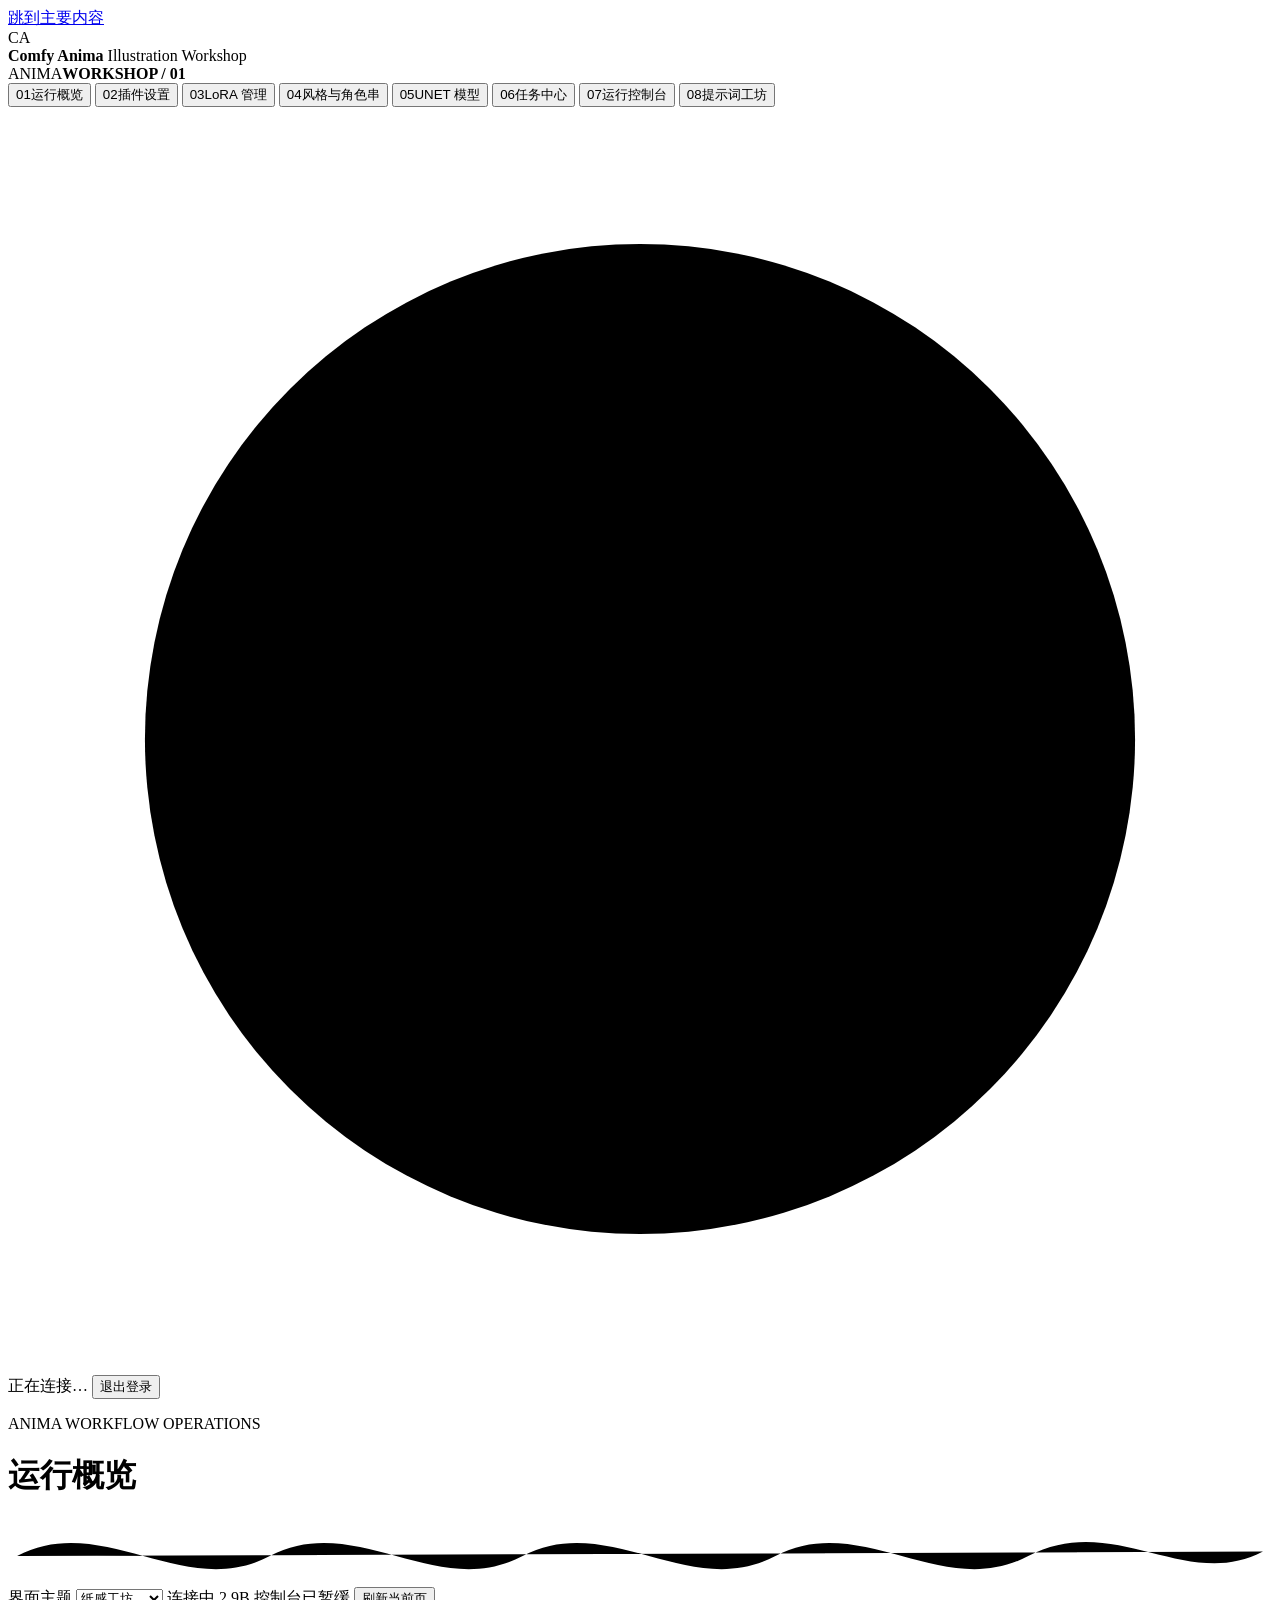
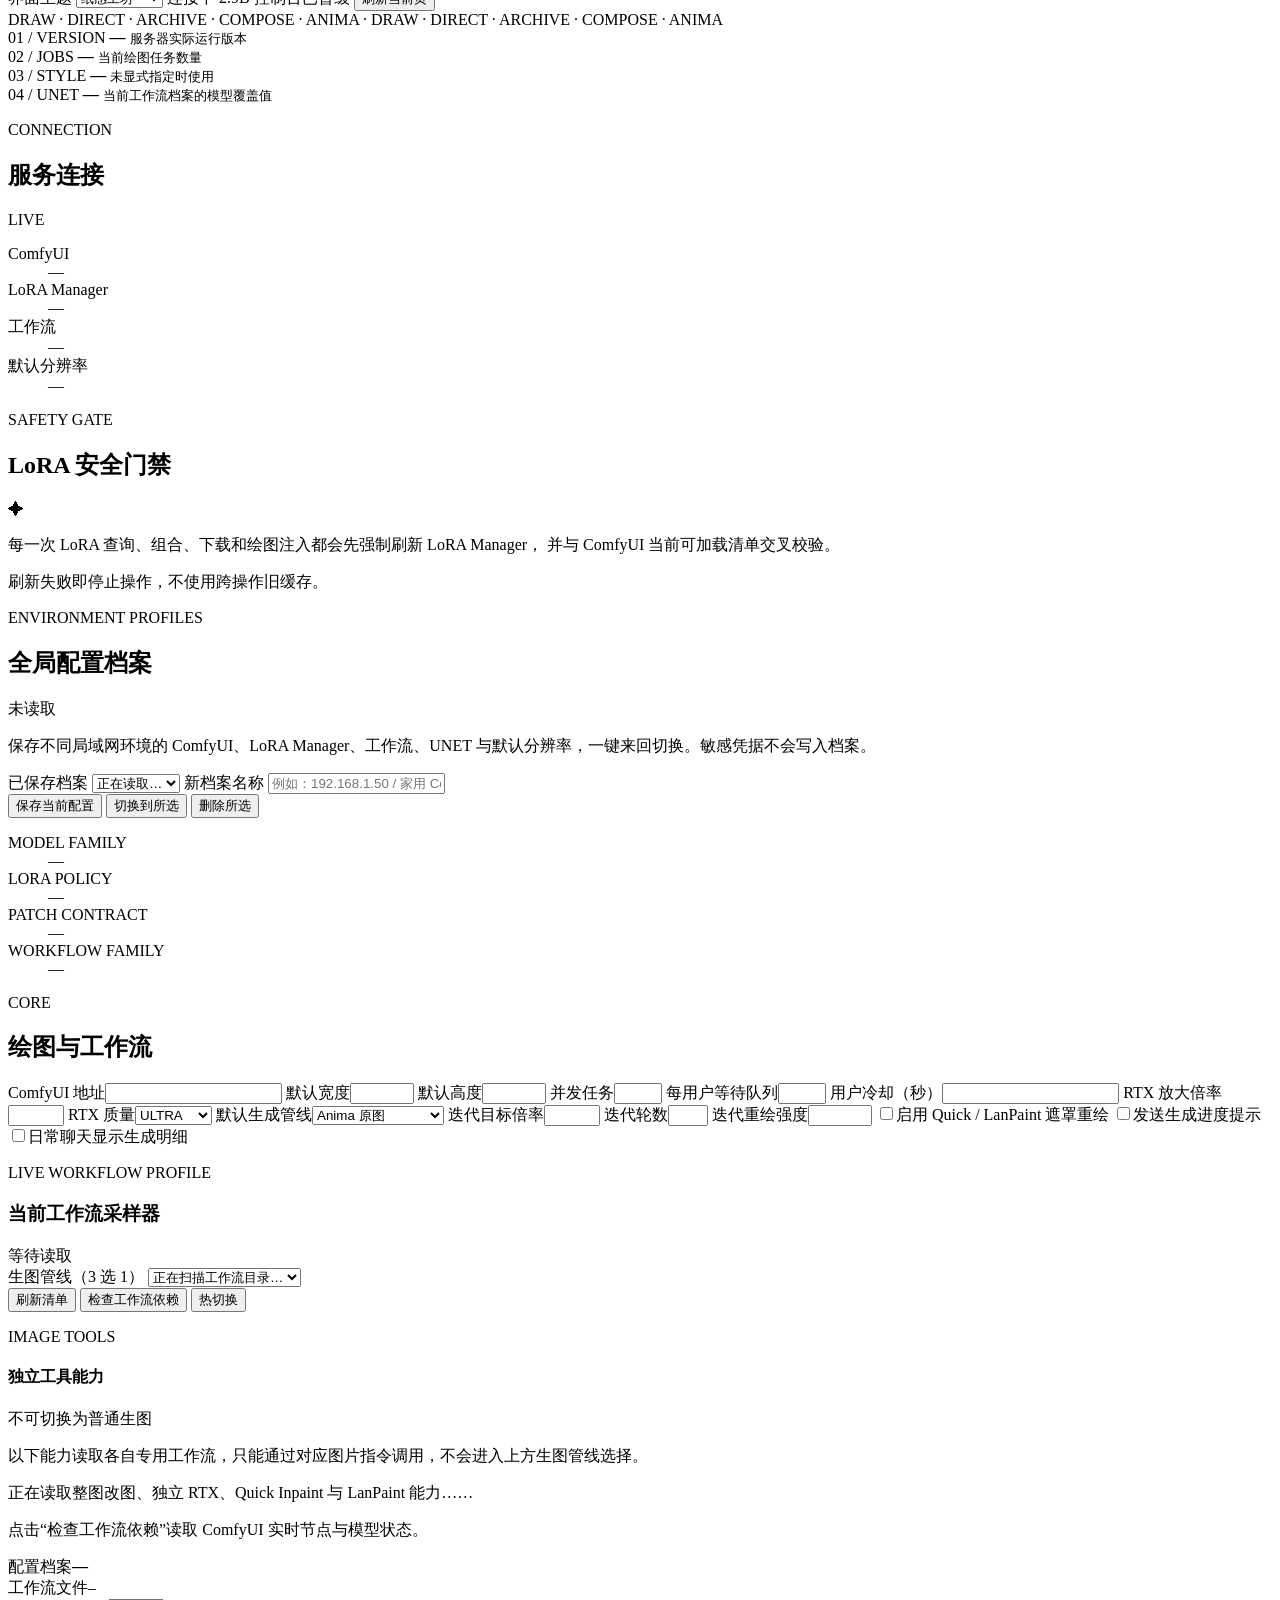
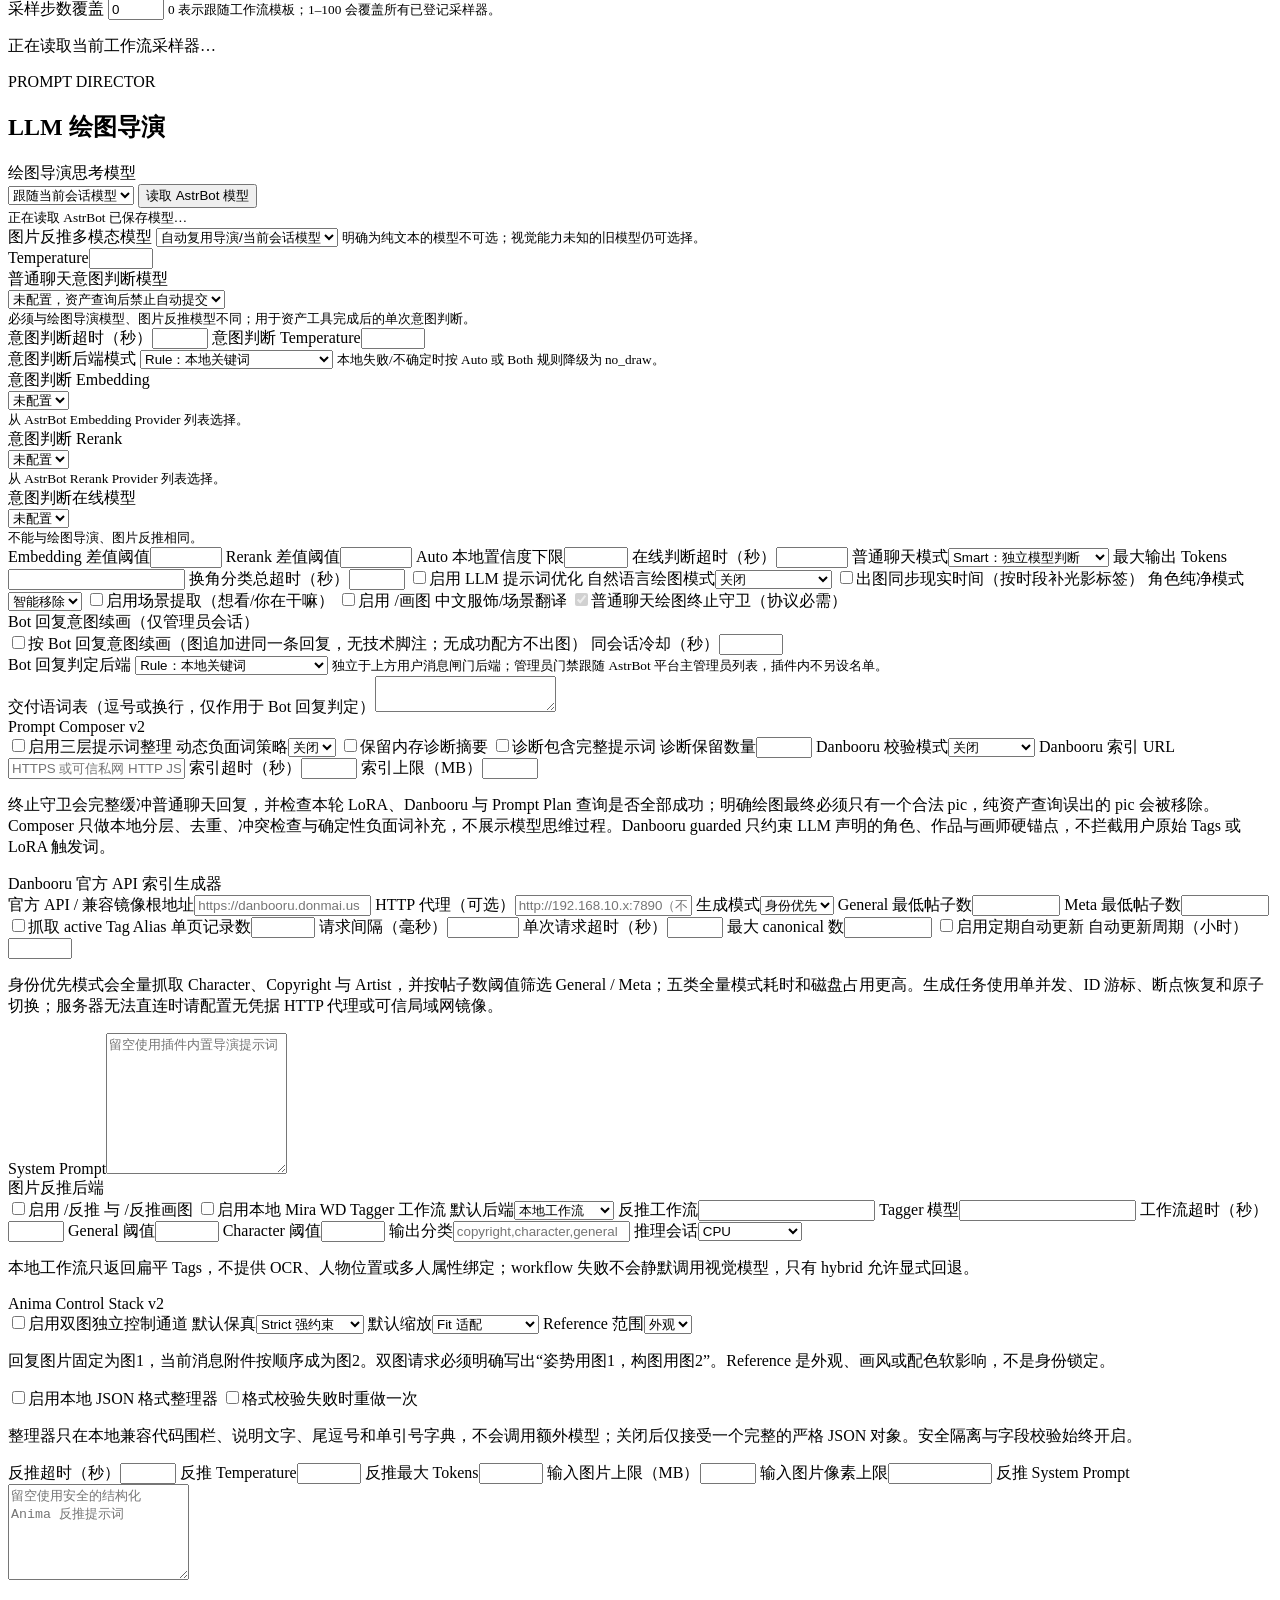
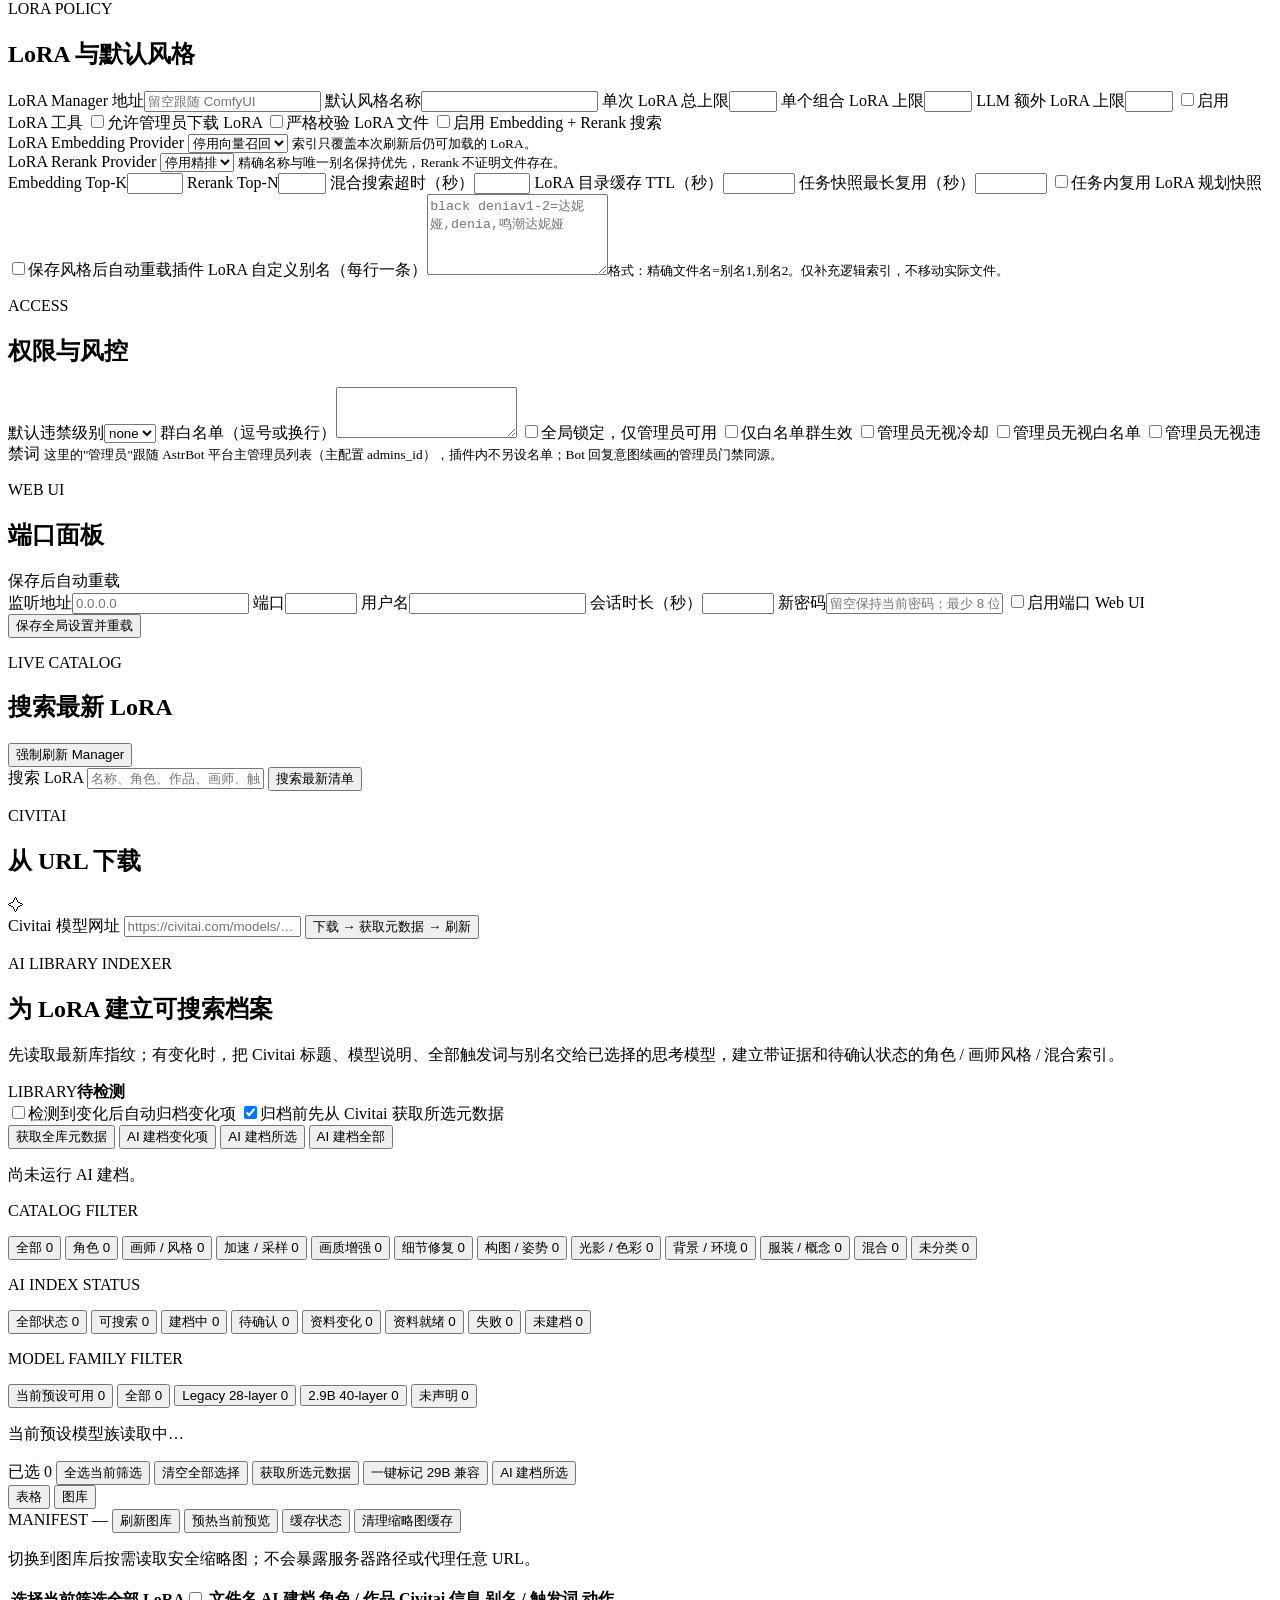
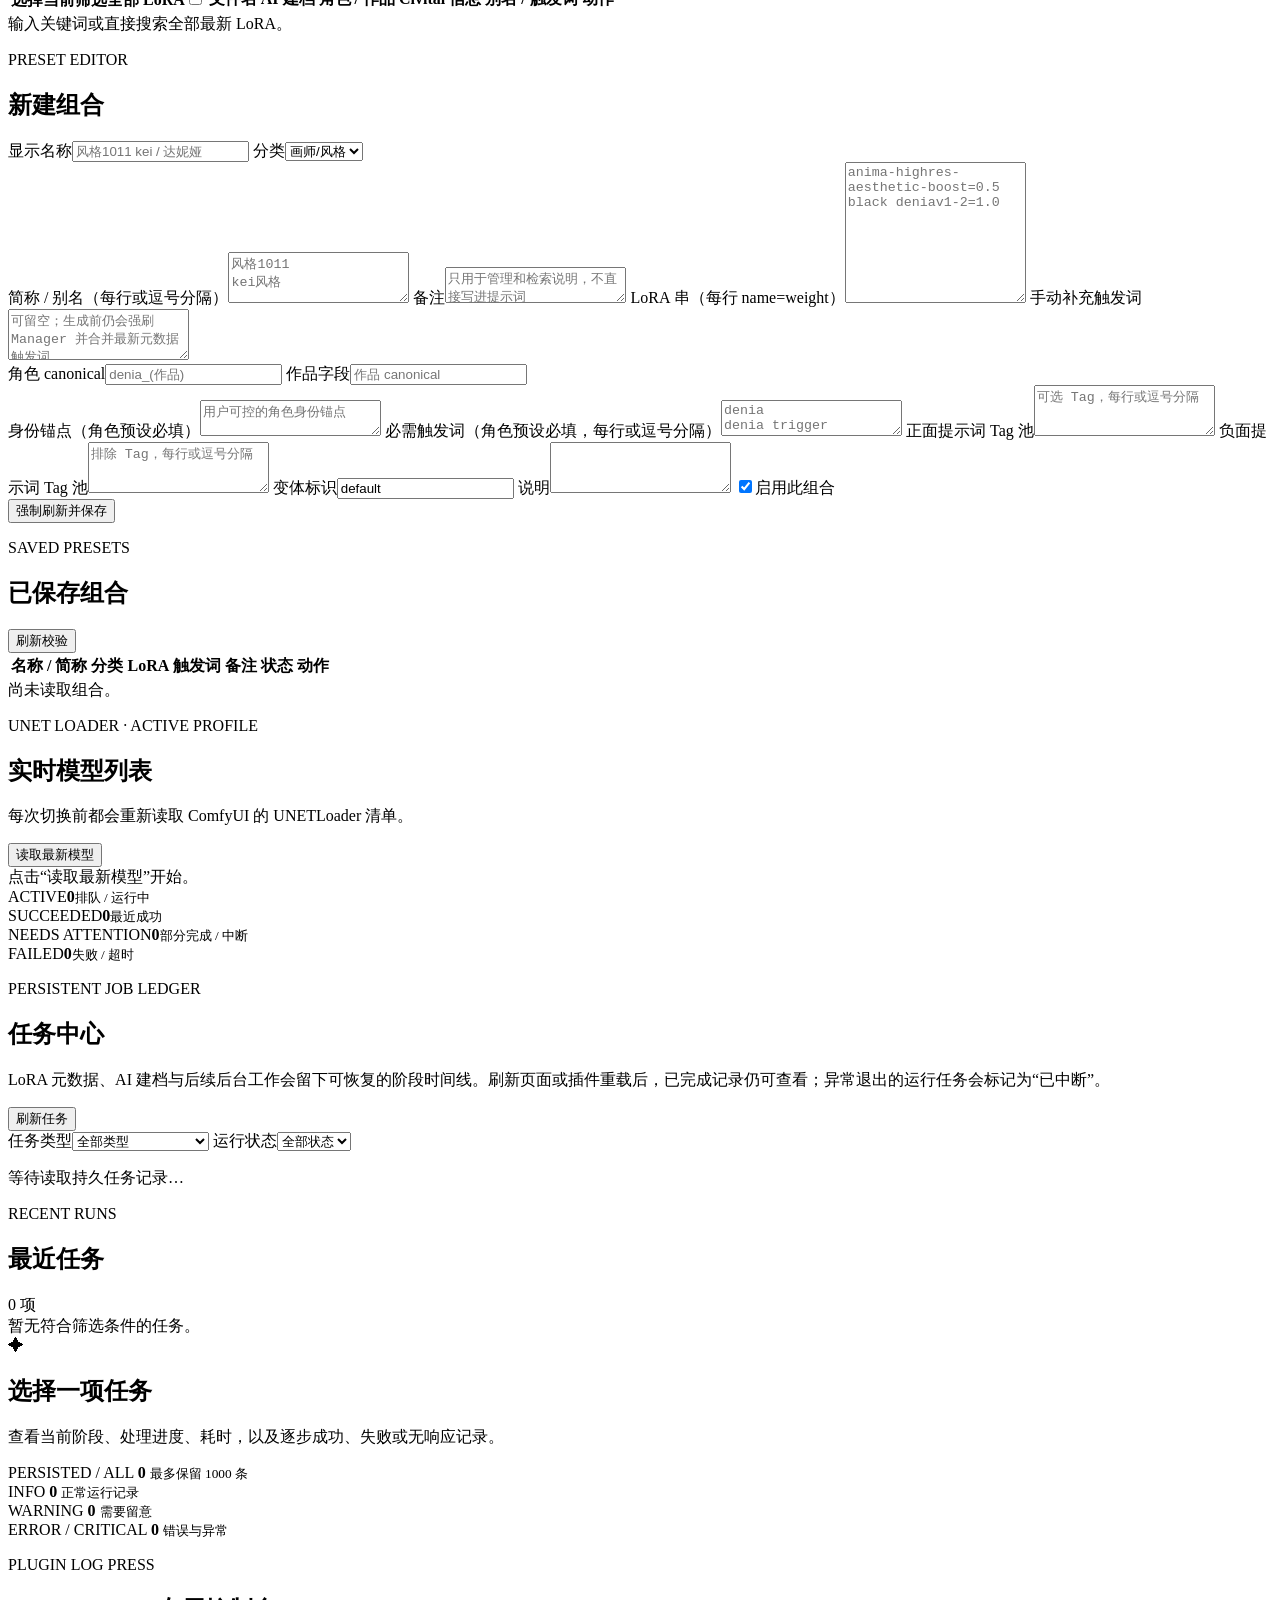
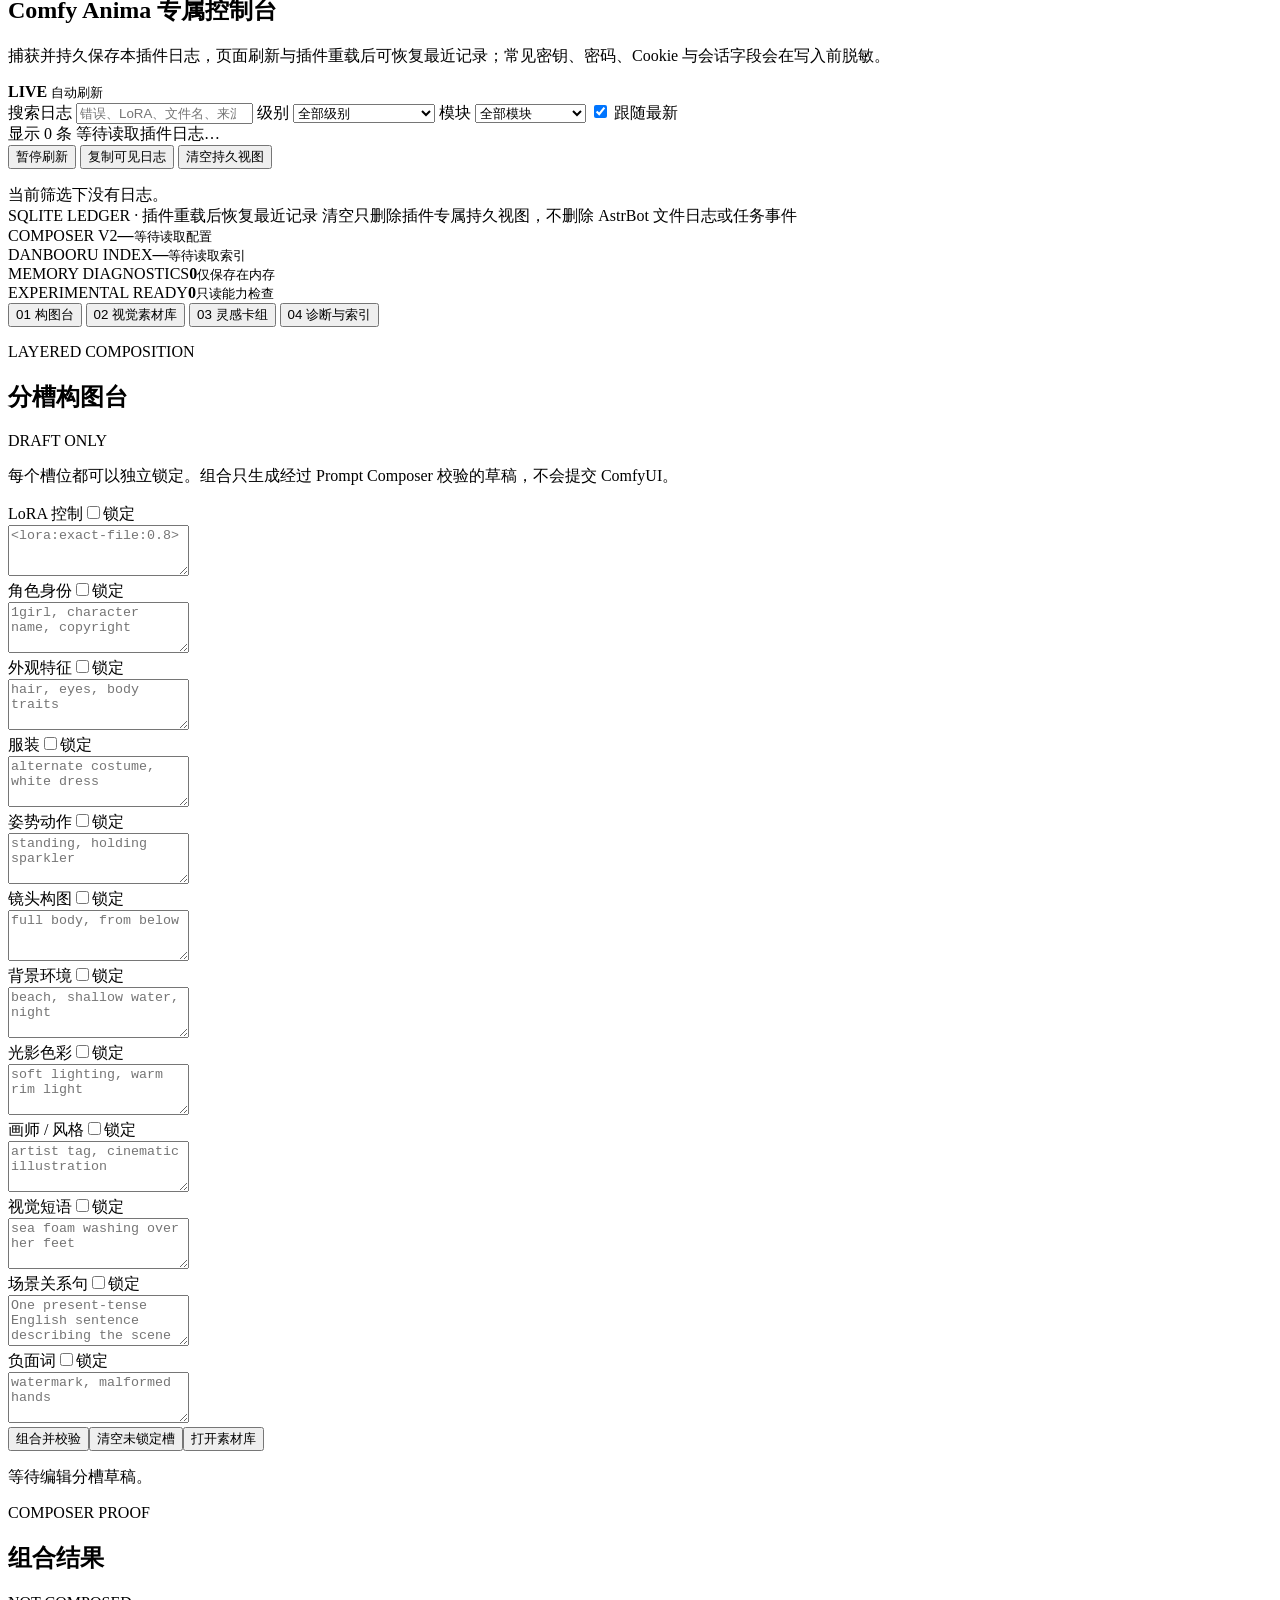
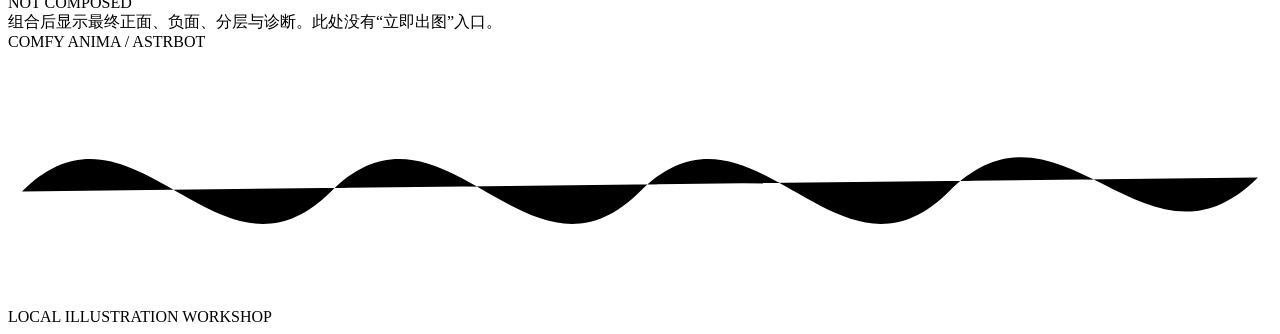
==== web/index.html @ 1128770b "release 2.4.2 (internal 3.1.425): NapCat forward image fix + bot-reply intent drawing - forward node" ====
<!doctype html>
<html lang="zh-CN">
  <head>
    <meta charset="utf-8">
    <meta name="viewport" content="width=device-width, initial-scale=1">
    <meta name="theme-color" content="#25211d">
    <title>Comfy Anima 工坊控制台</title>
    <script src="/assets/theme.js"></script>
    <link rel="stylesheet" href="/assets/app.css">
  </head>
  <body>
    <a class="skip-link" href="#workspace">跳到主要内容</a>
    <div class="paper-glow" aria-hidden="true"></div>
    <div class="app-shell">
      <aside class="sidebar">
        <div class="brand-row">
          <div class="brand-mark small" aria-hidden="true">CA</div>
          <div>
            <strong>Comfy Anima</strong>
            <span>Illustration Workshop</span>
          </div>
        </div>

        <div class="side-ticket" aria-hidden="true">
          <span>ANIMA</span><b>WORKSHOP / 01</b>
        </div>

        <nav id="nav" aria-label="功能导航">
          <button class="nav-item active" data-panel="overview" aria-current="page"><span>01</span>运行概览</button>
          <button class="nav-item" data-panel="settings"><span>02</span>插件设置</button>
          <button class="nav-item" data-panel="loras"><span>03</span>LoRA 管理</button>
          <button class="nav-item" data-panel="presets"><span>04</span>风格与角色串</button>
          <button class="nav-item" data-panel="models"><span>05</span>UNET 模型</button>
          <button class="nav-item" data-panel="tasks"><span>06</span>任务中心</button>
          <button class="nav-item" data-panel="console"><span>07</span>运行控制台</button>
          <button class="nav-item" data-panel="prompt"><span>08</span>提示词工坊</button>
        </nav>

        <div class="sidebar-orbit" aria-hidden="true">
          <svg viewBox="0 0 120 120" role="presentation">
            <circle cx="60" cy="60" r="47"></circle>
            <path d="M60 7v16M60 97v16M7 60h16M97 60h16"></path>
            <path class="spark" d="M60 43l4.5 12.5L77 60l-12.5 4.5L60 77l-4.5-12.5L43 60l12.5-4.5z"></path>
          </svg>
        </div>

        <div class="sidebar-foot">
          <span id="version-label">正在连接…</span>
          <button id="logout-button" class="ghost compact">退出登录</button>
        </div>
      </aside>

      <main id="workspace" class="main-area" tabindex="-1">
        <header class="topbar">
          <div class="title-lockup">
            <p class="eyebrow">ANIMA WORKFLOW OPERATIONS</p>
            <h1 id="page-title">运行概览</h1>
            <svg class="title-wave" viewBox="0 0 280 14" preserveAspectRatio="none" aria-hidden="true">
              <path d="M2 8c19-10 37 10 56 0s37 10 56 0 37 10 56 0 37 10 56 0 35 8 52-1"></path>
            </svg>
          </div>
          <div class="top-actions">
            <label class="theme-picker" for="theme-select">
              <span>界面主题</span>
              <select id="theme-select" aria-label="选择 WebUI 主题">
                <option value="workshop">纸感工坊</option>
                <option value="editorial">铅灰编辑部</option>
                <option value="night">墨夜控制室</option>
              </select>
            </label>
            <span id="service-state" class="status-pill" role="status">连接中</span>
            <span class="secondary" aria-disabled="true" title="2.1.307 暂缓 2.9B 可执行路径">2.9B 控制台已暂缓</span>
            <button id="reload-data" class="secondary">刷新当前页</button>
          </div>
        </header>

        <div class="type-marquee" aria-hidden="true">
          <div>DRAW · DIRECT · ARCHIVE · COMPOSE · ANIMA · DRAW · DIRECT · ARCHIVE · COMPOSE · ANIMA</div>
        </div>

        <section id="panel-overview" class="panel active" aria-labelledby="page-title">
          <div class="metric-grid">
            <article class="metric-card accent">
              <span class="card-number">01 / VERSION</span>
              <strong id="metric-version">—</strong>
              <small>服务器实际运行版本</small>
            </article>
            <article class="metric-card">
              <span class="card-number">02 / JOBS</span>
              <strong id="metric-jobs">—</strong>
              <small>当前绘图任务数量</small>
            </article>
            <article class="metric-card dark-card">
              <span class="card-number">03 / STYLE</span>
              <strong id="metric-style">—</strong>
              <small>未显式指定时使用</small>
            </article>
            <article class="metric-card sand-card">
              <span class="card-number">04 / UNET</span>
              <strong id="metric-unet">—</strong>
              <small>当前工作流档案的模型覆盖值</small>
            </article>
          </div>

          <div class="content-grid two editorial-grid">
            <article class="card connection-card">
              <div class="card-head">
                <div><p class="eyebrow">CONNECTION</p><h2>服务连接</h2></div>
                <span class="ticket-tag">LIVE</span>
              </div>
              <dl class="detail-list">
                <div><dt>ComfyUI</dt><dd id="detail-comfy">—</dd></div>
                <div><dt>LoRA Manager</dt><dd id="detail-lora-manager">—</dd></div>
                <div><dt>工作流</dt><dd id="detail-workflow">—</dd></div>
                <div><dt>默认分辨率</dt><dd id="detail-resolution">—</dd></div>
              </dl>
            </article>

            <article class="card safety-card dark-card">
              <div class="card-head">
                <div><p class="eyebrow">SAFETY GATE</p><h2>LoRA 安全门禁</h2></div>
                <span class="spark-icon" aria-hidden="true">✦</span>
              </div>
              <p class="body-copy">
                每一次 LoRA 查询、组合、下载和绘图注入都会先强制刷新 LoRA Manager，
                并与 ComfyUI 当前可加载清单交叉校验。
              </p>
              <div class="callout success">刷新失败即停止操作，不使用跨操作旧缓存。</div>
            </article>
          </div>
        </section>

        <section id="panel-settings" class="panel" aria-labelledby="page-title">
          <article class="card profile-station">
            <div class="card-head">
              <div>
                <p class="eyebrow">ENVIRONMENT PROFILES</p>
                <h2>全局配置档案</h2>
              </div>
              <span id="profile-active-badge" class="ticket-tag">未读取</span>
            </div>
            <p class="body-copy compact-copy">保存不同局域网环境的 ComfyUI、LoRA Manager、工作流、UNET 与默认分辨率，一键来回切换。敏感凭据不会写入档案。</p>
            <div class="profile-controls">
              <label>
                <span>已保存档案</span>
                <select id="config-profile-select"><option value="">正在读取…</option></select>
              </label>
              <label>
                <span>新档案名称</span>
                <input id="config-profile-name" maxlength="64" placeholder="例如：192.168.1.50 / 家用 Comfy">
              </label>
              <div class="profile-buttons" aria-label="配置档案操作">
                <button id="profile-save" class="primary" type="button">保存当前配置</button>
                <button id="profile-activate" class="secondary" type="button">切换到所选</button>
                <button id="profile-delete" class="danger" type="button">删除所选</button>
              </div>
            </div>
            <p id="profile-status" class="muted live-line" role="status"></p>
            <dl id="profile-capability-grid" class="profile-capability-grid" aria-live="polite">
              <div><dt>MODEL FAMILY</dt><dd data-profile-field="model-family">—</dd></div>
              <div><dt>LORA POLICY</dt><dd data-profile-field="lora-policy">—</dd></div>
              <div><dt>PATCH CONTRACT</dt><dd data-profile-field="patch-contract">—</dd></div>
              <div><dt>WORKFLOW FAMILY</dt><dd data-profile-field="workflow-family">—</dd></div>
            </dl>
            <p id="profile-capability-note" class="muted live-line" role="status"></p>
          </article>

          <form id="settings-form" class="stack large-gap">
            <article class="card numbered-card" data-number="01">
              <div class="card-head"><div><p class="eyebrow">CORE</p><h2>绘图与工作流</h2></div></div>
              <div class="form-grid">
                <label class="span-2"><span>ComfyUI 地址</span><input name="comfyui_url" required></label>
                <label><span>默认宽度</span><input name="default_width" type="number" min="256" max="4096"></label>
                <label><span>默认高度</span><input name="default_height" type="number" min="256" max="4096"></label>
                <label><span>并发任务</span><input name="max_concurrent_jobs" type="number" min="1" max="16"></label>
                <label><span>每用户等待队列</span><input name="max_queued_jobs_per_user" type="number" min="0" max="10"></label>
                <label><span>用户冷却（秒）</span><input name="user_cooldown" type="number" min="0"></label>
                <label><span>RTX 放大倍率</span><input name="rtx_scale" type="number" min="1" max="4" step="0.1"></label>
                <label><span>RTX 质量</span><select name="rtx_quality"><option value="ULTRA">ULTRA</option><option value="HIGH">HIGH</option><option value="MEDIUM">MEDIUM</option><option value="LOW">LOW</option></select></label>
                <label><span>默认生成管线</span><select name="default_generation_pipeline"><option value="base">Anima 原图</option><option value="rtx">Anima + RTX 放大</option><option value="iterative">Anima + 迭代放大</option></select></label>
                <label><span>迭代目标倍率</span><input name="iterative_scale" type="number" min="1.1" max="2" step="0.1"></label>
                <label><span>迭代轮数</span><input name="iterative_steps" type="number" min="1" max="4" step="1"></label>
                <label><span>迭代重绘强度</span><input name="iterative_denoise" type="number" min="0.1" max="0.8" step="0.05"></label>
                <label class="toggle"><input name="enable_inpaint" type="checkbox"><span>启用 Quick / LanPaint 遮罩重绘</span></label>
                <label class="toggle"><input name="send_generation_notice" type="checkbox"><span>发送生成进度提示</span></label>
                <label class="toggle"><input name="show_chat_generation_details" type="checkbox"><span>日常聊天显示生成明细</span></label>
              </div>
              <section class="workflow-sampler-station" aria-labelledby="workflow-sampler-title">
                <div class="workflow-sampler-head">
                  <div>
                    <p class="eyebrow">LIVE WORKFLOW PROFILE</p>
                    <h3 id="workflow-sampler-title">当前工作流采样器</h3>
                  </div>
                  <span id="workflow-profile-id" class="ticket-tag">等待读取</span>
                </div>
                <div class="workflow-selector-row">
                  <label for="workflow-select">
                    <span>生图管线（3 选 1）</span>
                    <select id="workflow-select" aria-describedby="workflow-select-status">
                      <option value="">正在扫描工作流目录…</option>
                    </select>
                  </label>
                  <div class="button-row compact-actions">
                    <button id="workflow-refresh" class="secondary" type="button">刷新清单</button>
                    <button id="workflow-check" class="secondary" type="button">检查工作流依赖</button>
                    <button id="workflow-activate" class="primary" type="button">热切换</button>
                  </div>
                </div>
                <p id="workflow-select-status" class="muted live-line" role="status"></p>
                <section class="workflow-tool-station" aria-labelledby="workflow-tool-title">
                  <div class="workflow-tool-head">
                    <div>
                      <p class="eyebrow">IMAGE TOOLS</p>
                      <h4 id="workflow-tool-title">独立工具能力</h4>
                    </div>
                    <span class="ticket-tag">不可切换为普通生图</span>
                  </div>
                  <p class="muted">以下能力读取各自专用工作流，只能通过对应图片指令调用，不会进入上方生图管线选择。</p>
                  <div id="workflow-tool-list" class="workflow-tool-list" aria-live="polite">
                    <p class="empty-state">正在读取整图改图、独立 RTX、Quick Inpaint 与 LanPaint 能力……</p>
                  </div>
                </section>
                <div id="pipeline-health-list" class="workflow-sampler-list" aria-live="polite">
                  <p class="empty-state">点击“检查工作流依赖”读取 ComfyUI 实时节点与模型状态。</p>
                </div>
                <div class="workflow-profile-strip">
                  <div><span>配置档案</span><strong id="workflow-profile-name">—</strong></div>
                  <div><span>工作流文件</span><code id="workflow-profile-file">—</code></div>
                  <label class="sampler-override-field" for="sampler-steps-override">
                    <span>采样步数覆盖</span>
                    <input id="sampler-steps-override" name="sampler_steps_override" type="number" min="0" max="100" step="1" value="0" inputmode="numeric">
                    <small>0 表示跟随工作流模板；1–100 会覆盖所有已登记采样器。</small>
                  </label>
                </div>
                <div id="workflow-sampler-list" class="workflow-sampler-list" aria-live="polite">
                  <p class="empty-state">正在读取当前工作流采样器…</p>
                </div>
                <p id="workflow-sampler-status" class="muted live-line" role="status"></p>
              </section>
            </article>

            <article class="card numbered-card dark-card" data-number="02">
              <div class="card-head"><div><p class="eyebrow">PROMPT DIRECTOR</p><h2>LLM 绘图导演</h2></div></div>
              <div class="form-grid">
                <div class="span-2 provider-field">
                  <label for="provider-select"><span>绘图导演思考模型</span></label>
                  <div class="provider-picker">
                    <select id="provider-select" name="prompt_llm_provider_id"><option value="">跟随当前会话模型</option></select>
                    <button id="provider-refresh" class="secondary inverse" type="button">读取 AstrBot 模型</button>
                  </div>
                  <input id="provider-manual" placeholder="手动填写 Provider ID" hidden>
                  <small id="provider-note" class="muted">正在读取 AstrBot 已保存模型…</small>
                </div>
                <div class="span-2 provider-field">
                  <label for="reverse-provider-select"><span>图片反推多模态模型</span></label>
                  <select id="reverse-provider-select" name="reverse_prompt_provider_id"><option value="">自动复用导演/当前会话模型</option></select>
                  <input id="reverse-provider-manual" placeholder="手动填写多模态 Provider ID" hidden>
                  <small id="reverse-provider-note" class="muted">明确为纯文本的模型不可选；视觉能力未知的旧模型仍可选择。</small>
                </div>
                <label><span>Temperature</span><input name="prompt_llm_temperature" type="number" min="0" max="2" step="0.05"></label>
                <div class="span-2 provider-field">
                  <label for="intent-router-select"><span>普通聊天意图判断模型</span></label>
                  <div class="provider-picker"><select id="intent-router-select" name="intent_router_model"><option value="">未配置，资产查询后禁止自动提交</option></select></div>
                  <input id="intent-router-manual" placeholder="手动填写独立 Intent Router Provider ID" hidden>
                  <small id="intent-router-note" class="muted">必须与绘图导演模型、图片反推模型不同；用于资产工具完成后的单次意图判断。</small>
                </div>
                <label><span>意图判断超时（秒）</span><input name="intent_router_timeout" type="number" min="3" max="120" step="1"></label>
                <label><span>意图判断 Temperature</span><input name="intent_router_temperature" type="number" min="0" max="1" step="0.05"></label>
                <div class="span-2 provider-field">
                  <label><span>意图判断后端模式</span></label>
                  <select name="intent_judge_backend">
                    <option value="rule">Rule：本地关键词</option>
                    <option value="local">Local：Embedding + Rerank</option>
                    <option value="online">Online：独立 LLM</option>
                    <option value="auto">Auto：本地优先</option>
                    <option value="both">Both：双后端互相印证</option>
                    <option value="off">Off：只允许显式命令</option>
                  </select>
                  <small class="muted">本地失败/不确定时按 Auto 或 Both 规则降级为 no_draw。</small>
                </div>
                <div class="provider-field">
                  <label for="intent-judge-embedding-select"><span>意图判断 Embedding</span></label>
                  <div class="provider-picker"><select id="intent-judge-embedding-select" name="intent_judge_embedding_provider_id"><option value="">未配置</option></select></div>
                  <input id="intent-judge-embedding-manual" placeholder="手动填写 Embedding Provider ID" hidden>
                  <small id="intent-judge-embedding-note" class="muted">从 AstrBot Embedding Provider 列表选择。</small>
                </div>
                <div class="provider-field">
                  <label for="intent-judge-rerank-select"><span>意图判断 Rerank</span></label>
                  <div class="provider-picker"><select id="intent-judge-rerank-select" name="intent_judge_rerank_provider_id"><option value="">未配置</option></select></div>
                  <input id="intent-judge-rerank-manual" placeholder="手动填写 Rerank Provider ID" hidden>
                  <small id="intent-judge-rerank-note" class="muted">从 AstrBot Rerank Provider 列表选择。</small>
                </div>
                <div class="provider-field">
                  <label for="intent-judge-online-select"><span>意图判断在线模型</span></label>
                  <div class="provider-picker"><select id="intent-judge-online-select" name="intent_judge_online_provider_id"><option value="">未配置</option></select></div>
                  <input id="intent-judge-online-manual" placeholder="手动填写 Chat Provider ID" hidden>
                  <small id="intent-judge-online-note" class="muted">不能与绘图导演、图片反推相同。</small>
                </div>
                <label><span>Embedding 差值阈值</span><input name="intent_judge_local_embedding_threshold" type="number" min="-1" max="1" step="0.01"></label>
                <label><span>Rerank 差值阈值</span><input name="intent_judge_local_rerank_threshold" type="number" min="-1" max="1" step="0.01"></label>
                <label><span>Auto 本地置信度下限</span><input name="intent_judge_auto_confidence_floor" type="number" min="0" max="1" step="0.05"></label>
                <label><span>在线判断超时（秒）</span><input name="intent_judge_online_timeout" type="number" min="1" max="120" step="0.5"></label>
                <label><span>普通聊天模式</span><select name="interaction_mode"><option value="smart">Smart：独立模型判断</option><option value="strict">Strict：命令/确认后提交</option></select></label>
                <label><span>最大输出 Tokens</span><input name="prompt_llm_max_tokens" type="number" min="128"></label>
                <label><span>换角分类总超时（秒）</span><input name="character_swap_timeout" type="number" min="30" max="600" step="1"></label>
                <label class="toggle"><input name="enable_prompt_llm" type="checkbox"><span>启用 LLM 提示词优化</span></label>
                <label><span>自然语言绘图模式</span><select name="natural_draw_mode"><option value="off">关闭</option><option value="photo_only">仅照片/视觉请求</option><option value="full">完整自然绘图</option></select></label>
                <label class="toggle"><input name="enable_time_context" type="checkbox"><span>出图同步现实时间（按时段补光影标签）</span></label>
                <label><span>角色纯净模式</span><select name="character_purity_mode"><option value="smart">智能移除</option><option value="strict">严格询问</option><option value="off">关闭</option></select></label>
                <label class="toggle"><input name="scene_extraction" type="checkbox"><span>启用场景提取（想看/你在干嘛）</span></label>
                <label class="toggle"><input name="chinese_prompt_translation" type="checkbox"><span>启用 /画图 中文服饰/场景翻译</span></label>
                <label class="toggle"><input name="enable_chat_draw_terminal_guard" type="checkbox" checked disabled><span>普通聊天绘图终止守卫（协议必需）</span></label>
                <div class="span-4 section-divider"><span>Bot 回复意图续画（仅管理员会话）</span></div>
                <label class="toggle"><input name="enable_bot_reply_draw" type="checkbox"><span>按 Bot 回复意图续画（图追加进同一条回复，无技术脚注；无成功配方不出图）</span></label>
                <label><span>同会话冷却（秒）</span><input name="bot_reply_draw_cooldown_seconds" type="number" min="0" max="3600" step="1"></label>
                <div class="span-2 provider-field">
                  <label><span>Bot 回复判定后端</span></label>
                  <select name="bot_reply_intent_backend">
                    <option value="rule">Rule：本地关键词</option>
                    <option value="local">Local：Embedding + Rerank</option>
                    <option value="online">Online：独立 LLM</option>
                    <option value="auto">Auto：本地优先</option>
                    <option value="both">Both：双后端互相印证</option>
                    <option value="off">Off：关闭判定</option>
                  </select>
                  <small class="muted">独立于上方用户消息闸门后端；管理员门禁跟随 AstrBot 平台主管理员列表，插件内不另设名单。</small>
                </div>
                <label class="span-3"><span>交付语词表（逗号或换行，仅作用于 Bot 回复判定）</span><textarea name="bot_reply_draw_delivery_phrases" rows="2"></textarea></label>
                <div class="span-4 section-divider"><span>Prompt Composer v2</span></div>
                <label class="toggle"><input name="enable_prompt_composer_v2" type="checkbox"><span>启用三层提示词整理</span></label>
                <label><span>动态负面词策略</span><select name="adaptive_negative_mode"><option value="off">关闭</option><option value="conservative">保守</option><option value="standard">标准</option></select></label>
                <label class="toggle"><input name="enable_prompt_diagnostics" type="checkbox"><span>保留内存诊断摘要</span></label>
                <label class="toggle"><input name="prompt_diagnostics_include_content" type="checkbox"><span>诊断包含完整提示词</span></label>
                <label><span>诊断保留数量</span><input name="prompt_diagnostics_capacity" type="number" min="10" max="500" step="1"></label>
                <label><span>Danbooru 校验模式</span><select name="danbooru_validation_mode"><option value="off">关闭</option><option value="report">仅报告</option><option value="guarded">保护硬锚点</option></select></label>
                <label class="span-2"><span>Danbooru 索引 URL</span><input name="danbooru_index_url" type="url" placeholder="HTTPS 或可信私网 HTTP JSON / CSV 地址"></label>
                <label><span>索引超时（秒）</span><input name="danbooru_index_timeout" type="number" min="5" max="300" step="1"></label>
                <label><span>索引上限（MB）</span><input name="danbooru_index_max_size_mb" type="number" min="1" max="512" step="1"></label>
                <p class="span-4 muted">终止守卫会完整缓冲普通聊天回复，并检查本轮 LoRA、Danbooru 与 Prompt Plan 查询是否全部成功；明确绘图最终必须只有一个合法 pic，纯资产查询误出的 pic 会被移除。Composer 只做本地分层、去重、冲突检查与确定性负面词补充，不展示模型思维过程。Danbooru guarded 只约束 LLM 声明的角色、作品与画师硬锚点，不拦截用户原始 Tags 或 LoRA 触发词。</p>
                <div class="span-4 section-divider"><span>Danbooru 官方 API 索引生成器</span></div>
                <label class="span-2"><span>官方 API / 兼容镜像根地址</span><input name="danbooru_api_base_url" type="url" placeholder="https://danbooru.donmai.us"></label>
                <label class="span-2"><span>HTTP 代理（可选）</span><input name="danbooru_api_proxy_url" type="url" placeholder="http://192.168.10.x:7890（不要填写凭据）"></label>
                <label><span>生成模式</span><select name="danbooru_api_mode"><option value="identity">身份优先</option><option value="full">五类全量</option></select></label>
                <label><span>General 最低帖子数</span><input name="danbooru_api_general_min_posts" type="number" min="0" max="1000000" step="1"></label>
                <label><span>Meta 最低帖子数</span><input name="danbooru_api_meta_min_posts" type="number" min="0" max="1000000" step="1"></label>
                <label class="toggle"><input name="danbooru_api_include_aliases" type="checkbox"><span>抓取 active Tag Alias</span></label>
                <label><span>单页记录数</span><input name="danbooru_api_page_size" type="number" min="1" max="1000" step="1"></label>
                <label><span>请求间隔（毫秒）</span><input name="danbooru_api_request_interval_ms" type="number" min="250" max="10000" step="1"></label>
                <label><span>单次请求超时（秒）</span><input name="danbooru_api_timeout" type="number" min="10" max="300" step="1"></label>
                <label><span>最大 canonical 数</span><input name="danbooru_api_max_records" type="number" min="1000" max="3000000" step="1"></label>
                <label class="toggle"><input name="danbooru_auto_update_enabled" type="checkbox"><span>启用定期自动更新</span></label>
                <label><span>自动更新周期（小时）</span><input name="danbooru_auto_update_interval_hours" type="number" min="24" max="2160" step="1"></label>
                <p class="span-4 muted">身份优先模式会全量抓取 Character、Copyright 与 Artist，并按帖子数阈值筛选 General / Meta；五类全量模式耗时和磁盘占用更高。生成任务使用单并发、ID 游标、断点恢复和原子切换；服务器无法直连时请配置无凭据 HTTP 代理或可信局域网镜像。</p>
                <label class="span-4"><span>System Prompt</span><textarea name="auto_draw_system_prompt" rows="9" placeholder="留空使用插件内置导演提示词"></textarea></label>
                <div class="span-4 section-divider"><span>图片反推后端</span></div>
                <label class="toggle"><input name="enable_reverse_prompt" type="checkbox"><span>启用 /反推 与 /反推画图</span></label>
                  <label class="toggle"><input name="enable_workflow_reverse" type="checkbox"><span>启用本地 Mira WD Tagger 工作流</span></label>
                <label><span>默认后端</span><select name="reverse_backend"><option value="workflow">本地工作流</option><option value="vision">视觉模型</option><option value="hybrid">显式混合回退</option></select></label>
                <label class="span-2"><span>反推工作流</span><input name="reverse_workflow_file"></label>
                <label><span>Tagger 模型</span><input name="reverse_tagger_model"></label>
                <label><span>工作流超时（秒）</span><input name="reverse_workflow_timeout" type="number" min="10" max="300"></label>
                  <label><span>General 阈值</span><input name="reverse_general_threshold" type="number" min="0.05" max="1" step="0.01"></label>
                  <label><span>Character 阈值</span><input name="reverse_character_threshold" type="number" min="0.05" max="1" step="0.01"></label>
                  <label><span>输出分类</span><input name="reverse_categories" placeholder="copyright,character,general"></label>
                  <label><span>推理会话</span><select name="reverse_session_method"><option value="CPU">CPU</option><option value="GPU">GPU</option><option value="GPU Release">GPU Release</option></select></label>
                  <p class="span-4 muted">本地工作流只返回扁平 Tags，不提供 OCR、人物位置或多人属性绑定；workflow 失败不会静默调用视觉模型，只有 hybrid 允许显式回退。</p>
                  <div class="span-4 section-divider"><span>Anima Control Stack v2</span></div>
                  <label class="toggle"><input name="enable_control_stack_v2" type="checkbox"><span>启用双图独立控制通道</span></label>
                  <label><span>默认保真</span><select name="control_default_fidelity"><option value="strict">Strict 强约束</option><option value="balanced">Balanced 平衡</option><option value="loose">Loose 弱约束</option></select></label>
                  <label><span>默认缩放</span><select name="control_default_resize_policy"><option value="fit">Fit 适配</option><option value="crop">Crop 居中裁切</option><option value="stretch">Stretch 拉伸</option></select></label>
                  <label><span>Reference 范围</span><select name="control_default_reference_scope"><option value="appearance">外观</option><option value="style">画风</option><option value="color">配色</option></select></label>
                  <p class="span-4 muted">回复图片固定为图1，当前消息附件按顺序成为图2。双图请求必须明确写出“姿势用图1，构图用图2”。Reference 是外观、画风或配色软影响，不是身份锁定。</p>
                  <label class="toggle"><input name="enable_reverse_json_formatter" type="checkbox"><span>启用本地 JSON 格式整理器</span></label>
                <label class="toggle"><input name="enable_reverse_json_repair_retry" type="checkbox"><span>格式校验失败时重做一次</span></label>
                <p class="span-4 muted">整理器只在本地兼容代码围栏、说明文字、尾逗号和单引号字典，不会调用额外模型；关闭后仅接受一个完整的严格 JSON 对象。安全隔离与字段校验始终开启。</p>
                <label><span>反推超时（秒）</span><input name="reverse_prompt_timeout" type="number" min="10" max="300"></label>
                <label><span>反推 Temperature</span><input name="reverse_prompt_temperature" type="number" min="0" max="2" step="0.05"></label>
                <label><span>反推最大 Tokens</span><input name="reverse_prompt_max_tokens" type="number" min="256" max="8000"></label>
                <label><span>输入图片上限（MB）</span><input name="max_input_image_size_mb" type="number" min="1" max="100"></label>
                <label><span>输入图片像素上限</span><input name="max_input_image_pixels" type="number" min="1000000" max="100000000" step="1000000"></label>
                <label class="span-4"><span>反推 System Prompt</span><textarea name="reverse_prompt_system_prompt" rows="6" placeholder="留空使用安全的结构化 Anima 反推提示词"></textarea></label>
              </div>
            </article>

            <article class="card numbered-card" data-number="03">
              <div class="card-head"><div><p class="eyebrow">LORA POLICY</p><h2>LoRA 与默认风格</h2></div></div>
              <div class="form-grid">
                <label class="span-2"><span>LoRA Manager 地址</span><input name="lora_manager_url" placeholder="留空跟随 ComfyUI"></label>
                <label><span>默认风格名称</span><input name="default_style_preset"></label>
                <label><span>单次 LoRA 总上限</span><input name="max_total_dynamic_loras" type="number" min="1" max="64"></label>
                <label><span>单个组合 LoRA 上限</span><input name="max_preset_loras" type="number" min="1" max="64"></label>
                <label><span>LLM 额外 LoRA 上限</span><input name="max_dynamic_loras" type="number" min="0" max="32"></label>
                <label class="toggle"><input name="enable_lora_tool" type="checkbox"><span>启用 LoRA 工具</span></label>
                <label class="toggle"><input name="enable_lora_download" type="checkbox"><span>允许管理员下载 LoRA</span></label>
                <label class="toggle"><input name="strict_lora_validation" type="checkbox"><span>严格校验 LoRA 文件</span></label>
                <label class="toggle"><input name="enable_lora_hybrid_search" type="checkbox"><span>启用 Embedding + Rerank 搜索</span></label>
                <div class="span-2 provider-field">
                  <label for="embedding-provider-select"><span>LoRA Embedding Provider</span></label>
                  <select id="embedding-provider-select" name="lora_embedding_provider_id"><option value="">停用向量召回</option></select>
                  <input id="embedding-provider-manual" placeholder="手动填写 Embedding Provider ID" hidden>
                  <small id="embedding-provider-note" class="muted">索引只覆盖本次刷新后仍可加载的 LoRA。</small>
                </div>
                <div class="span-2 provider-field">
                  <label for="rerank-provider-select"><span>LoRA Rerank Provider</span></label>
                  <select id="rerank-provider-select" name="lora_rerank_provider_id"><option value="">停用精排</option></select>
                  <input id="rerank-provider-manual" placeholder="手动填写 Rerank Provider ID" hidden>
                  <small id="rerank-provider-note" class="muted">精确名称与唯一别名保持优先，Rerank 不证明文件存在。</small>
                </div>
                <label><span>Embedding Top-K</span><input name="lora_embedding_top_k" type="number" min="4" max="100"></label>
                <label><span>Rerank Top-N</span><input name="lora_rerank_top_n" type="number" min="1" max="50"></label>
                <label><span>混合搜索超时（秒）</span><input name="lora_retrieval_timeout" type="number" min="3" max="120"></label>
                <label><span>LoRA 目录缓存 TTL（秒）</span><input name="lora_cache_ttl" type="number" min="0" max="86400" step="1"></label>
                <label><span>任务快照最长复用（秒）</span><input name="lora_snapshot_max_age" type="number" min="15" max="86400" step="1"></label>
                <label class="toggle"><input name="enable_task_lora_snapshot" type="checkbox"><span>任务内复用 LoRA 规划快照</span></label>
                <label class="toggle"><input name="auto_reload_after_style_save" type="checkbox"><span>保存风格后自动重载插件</span></label>
                <label class="span-4"><span>LoRA 自定义别名（每行一条）</span><textarea name="lora_alias_rules" rows="5" placeholder="black deniav1-2=达妮娅,denia,鸣潮达妮娅"></textarea><small class="muted">格式：精确文件名=别名1,别名2。仅补充逻辑索引，不移动实际文件。</small></label>
              </div>
            </article>

            <article class="card numbered-card sand-card" data-number="04">
              <div class="card-head"><div><p class="eyebrow">ACCESS</p><h2>权限与风控</h2></div></div>
              <div class="form-grid">
                <label><span>默认违禁级别</span><select name="default_block_level"><option value="none">none</option><option value="lite">lite</option><option value="full">full</option></select></label>
                <label class="span-3"><span>群白名单（逗号或换行）</span><textarea name="group_whitelist" rows="3"></textarea></label>
                <label class="toggle"><input name="global_lock" type="checkbox"><span>全局锁定，仅管理员可用</span></label>
                <label class="toggle"><input name="whitelist_only" type="checkbox"><span>仅白名单群生效</span></label>
                <label class="toggle"><input name="admin_ignore_cooldown" type="checkbox"><span>管理员无视冷却</span></label>
                <label class="toggle"><input name="admin_ignore_whitelist" type="checkbox"><span>管理员无视白名单</span></label>
                <label class="toggle"><input name="admin_ignore_blocklist" type="checkbox"><span>管理员无视违禁词</span></label>
                <small class="muted span-4">这里的"管理员"跟随 AstrBot 平台主管理员列表（主配置 admins_id），插件内不另设名单；Bot 回复意图续画的管理员门禁同源。</small>
              </div>
            </article>

            <article class="card numbered-card" data-number="05">
              <div class="card-head">
                <div><p class="eyebrow">WEB UI</p><h2>端口面板</h2></div>
                <span class="ticket-tag">保存后自动重载</span>
              </div>
              <div class="form-grid">
                <label><span>监听地址</span><input name="web_ui_host" placeholder="0.0.0.0"></label>
                <label><span>端口</span><input name="web_ui_port" type="number" min="1024" max="65535"></label>
                <label><span>用户名</span><input name="web_ui_username" autocomplete="off"></label>
                <label><span>会话时长（秒）</span><input name="web_ui_session_ttl" type="number" min="300" max="86400"></label>
                <label class="span-2"><span>新密码</span><input name="web_ui_password" type="password" autocomplete="new-password" placeholder="留空保持当前密码；最少 8 位"></label>
                <label class="toggle"><input name="enable_web_ui" type="checkbox"><span>启用端口 Web UI</span></label>
              </div>
            </article>

            <div class="sticky-actions">
              <span id="settings-note" class="muted" role="status"></span>
              <button class="primary" type="submit">保存全局设置并重载</button>
            </div>
          </form>
        </section>

        <section id="panel-loras" class="panel" aria-labelledby="page-title">
          <div class="lora-tool-grid">
            <article class="card lora-search-card">
              <div class="card-head">
                <div><p class="eyebrow">LIVE CATALOG</p><h2>搜索最新 LoRA</h2></div>
                <button id="lora-refresh" class="secondary" type="button">强制刷新 Manager</button>
              </div>
              <form id="lora-search-form" class="inline-form">
                <label class="sr-only" for="lora-query">搜索 LoRA</label>
                <input id="lora-query" placeholder="名称、角色、作品、画师、触发词…">
                <button class="primary" type="submit">搜索最新清单</button>
              </form>
              <p id="lora-summary" class="muted live-line" role="status"></p>
            </article>

            <article class="card lora-download-card dark-card">
              <div class="card-head"><div><p class="eyebrow">CIVITAI</p><h2>从 URL 下载</h2></div><span aria-hidden="true" class="spark-icon">✧</span></div>
              <form id="lora-download-form" class="stack">
                <label class="sr-only" for="lora-download-url">Civitai 模型网址</label>
                <input id="lora-download-url" type="url" placeholder="https://civitai.com/models/…" required>
                <button class="secondary inverse" type="submit">下载 → 获取元数据 → 刷新</button>
              </form>
              <p id="download-status" class="muted live-line" role="status"></p>
            </article>
          </div>

          <article class="archive-studio dark-card">
            <div class="archive-studio-head">
              <div>
                <p class="eyebrow">AI LIBRARY INDEXER</p>
                <h2>为 LoRA 建立可搜索档案</h2>
                <p>先读取最新库指纹；有变化时，把 Civitai 标题、模型说明、全部触发词与别名交给已选择的思考模型，建立带证据和待确认状态的角色 / 画师风格 / 混合索引。</p>
              </div>
              <div id="lora-change-badge" class="change-seal idle" role="status"><span>LIBRARY</span><strong>待检测</strong></div>
            </div>
            <div class="archive-settings-row">
              <label class="toggle inverse-toggle"><input id="archive-auto-toggle" type="checkbox"><span>检测到变化后自动归档变化项</span></label>
              <label class="toggle inverse-toggle"><input id="archive-fetch-first" type="checkbox" checked><span>归档前先从 Civitai 获取所选元数据</span></label>
            </div>
            <div class="archive-actions">
              <button id="metadata-all" class="secondary inverse" type="button">获取全库元数据</button>
              <button id="archive-changed" class="primary" type="button">AI 建档变化项</button>
              <button id="archive-selected" class="secondary inverse" type="button">AI 建档所选</button>
              <button id="archive-all" class="ghost inverse" type="button">AI 建档全部</button>
            </div>
            <p id="lora-archive-run-status" class="live-line" role="status">尚未运行 AI 建档。</p>
            <div id="lora-archive-result" class="archive-result" hidden></div>
          </article>

          <article id="lora-archive-card" class="card" hidden>
            <div class="card-head">
              <div><p class="eyebrow">SEMANTIC INDEX</p><h2>LoRA AI 建档摘要</h2></div>
              <span class="ticket-tag">不移动实际文件</span>
            </div>
            <div id="lora-archive-metrics" class="archive-metrics"></div>
            <div class="digestion-progress-block">
              <div class="digestion-progress-copy">
                <div>
                  <span class="mono-label">AI 建档可搜索进度</span>
                  <strong id="digestion-progress-text">0 / 0</strong>
                </div>
                <span id="digestion-progress-percent" class="ticket-tag">0%</span>
              </div>
              <progress id="digestion-progress-track" class="digestion-progress-track" aria-label="AI 建档可搜索进度" max="100" value="0">0%</progress>
              <div class="digestion-status-notes">
                <span>可搜索 <b id="digestion-count-archived">0</b></span>
                <span>待确认 <b id="digestion-count-review">0</b></span>
                <span>资料就绪 <b id="digestion-count-metadata">0</b></span>
                <span>失败 / 未建档 <b id="digestion-count-unarchived">0</b></span>
              </div>
            </div>
            <div class="archive-work-row"><span class="muted mono-label">作品归档</span><div id="lora-work-list" class="chip-list"></div></div>
          </article>

          <article class="card catalog-card">
            <div class="catalog-toolbar">
              <div>
                <p class="eyebrow">CATALOG FILTER</p>
                <div id="lora-category-filters" class="filter-tabs" role="group" aria-label="LoRA 分类筛选">
                  <button class="filter-tab active" data-category="all" type="button" aria-pressed="true">全部 <span id="filter-count-all">0</span></button>
                  <button class="filter-tab" data-category="character" type="button" aria-pressed="false">角色 <span id="filter-count-character">0</span></button>
                  <button class="filter-tab" data-category="artist_style" type="button" aria-pressed="false">画师 / 风格 <span id="filter-count-artist-style">0</span></button>
                  <button class="filter-tab" data-category="speed_sampling" type="button" aria-pressed="false">加速 / 采样 <span id="filter-count-speed-sampling">0</span></button>
                  <button class="filter-tab" data-category="quality_enhancement" type="button" aria-pressed="false">画质增强 <span id="filter-count-quality-enhancement">0</span></button>
                  <button class="filter-tab" data-category="detail_restoration" type="button" aria-pressed="false">细节修复 <span id="filter-count-detail-restoration">0</span></button>
                  <button class="filter-tab" data-category="composition_pose" type="button" aria-pressed="false">构图 / 姿势 <span id="filter-count-composition-pose">0</span></button>
                  <button class="filter-tab" data-category="lighting_color" type="button" aria-pressed="false">光影 / 色彩 <span id="filter-count-lighting-color">0</span></button>
                  <button class="filter-tab" data-category="background_environment" type="button" aria-pressed="false">背景 / 环境 <span id="filter-count-background-environment">0</span></button>
                  <button class="filter-tab" data-category="clothing_concept" type="button" aria-pressed="false">服装 / 概念 <span id="filter-count-clothing-concept">0</span></button>
                  <button class="filter-tab" data-category="mixed" type="button" aria-pressed="false">混合 <span id="filter-count-mixed">0</span></button>
                  <button class="filter-tab" data-category="unclassified" type="button" aria-pressed="false">未分类 <span id="filter-count-unclassified">0</span></button>
                </div>
                <p class="eyebrow archive-state-label">AI INDEX STATUS</p>
                <div id="lora-archive-state-filters" class="filter-tabs archive-state-tabs" role="group" aria-label="LoRA AI 建档状态筛选">
                  <button class="filter-tab active" data-archive-state="all" type="button" aria-pressed="true">全部状态 <span id="archive-filter-count-all">0</span></button>
                  <button class="filter-tab" data-archive-state="searchable" type="button" aria-pressed="false">可搜索 <span id="archive-filter-count-searchable">0</span></button>
                  <button class="filter-tab" data-archive-state="analyzing" type="button" aria-pressed="false">建档中 <span id="archive-filter-count-analyzing">0</span></button>
                  <button class="filter-tab" data-archive-state="review_needed" type="button" aria-pressed="false">待确认 <span id="archive-filter-count-review-needed">0</span></button>
                  <button class="filter-tab" data-archive-state="stale" type="button" aria-pressed="false">资料变化 <span id="archive-filter-count-stale">0</span></button>
                  <button class="filter-tab" data-archive-state="metadata_ready" type="button" aria-pressed="false">资料就绪 <span id="archive-filter-count-metadata-ready">0</span></button>
                  <button class="filter-tab" data-archive-state="failed" type="button" aria-pressed="false">失败 <span id="archive-filter-count-failed">0</span></button>
                  <button class="filter-tab" data-archive-state="unarchived" type="button" aria-pressed="false">未建档 <span id="archive-filter-count-unarchived">0</span></button>
                </div>
                <p class="eyebrow archive-state-label">MODEL FAMILY FILTER</p>
                <div id="lora-family-filters" class="filter-tabs family-filter-tabs" role="group" aria-label="LoRA 模型族筛选">
                  <button class="filter-tab active" data-family-filter="active" type="button" aria-pressed="true"><span id="lora-family-filter-active-label">当前预设可用</span> <span id="family-filter-count-active">0</span></button>
                  <button class="filter-tab" data-family-filter="all" type="button" aria-pressed="false">全部 <span id="family-filter-count-all">0</span></button>
                  <button class="filter-tab" data-family-filter="anima_legacy_28l" type="button" aria-pressed="false">Legacy 28-layer <span id="family-filter-count-legacy">0</span></button>
                  <button class="filter-tab" data-family-filter="anima_29b_40l" type="button" aria-pressed="false">2.9B 40-layer <span id="family-filter-count-29b">0</span></button>
                  <button class="filter-tab" data-family-filter="unknown" type="button" aria-pressed="false">未声明 <span id="family-filter-count-unknown">0</span></button>
                </div>
                <p id="lora-family-filter-note" class="muted family-filter-note">当前预设模型族读取中…</p>
              </div>
              <div class="selection-tools">
                <span id="lora-selection-count" class="ticket-tag">已选 0</span>
                <button id="lora-select-visible" class="ghost" type="button">全选当前筛选</button>
                <button id="lora-clear-selection" class="ghost" type="button">清空全部选择</button>
                <button id="metadata-selected" class="secondary" type="button">获取所选元数据</button>
                <button id="batch-mark-29b" class="secondary" type="button">一键标记 29B 兼容</button>
                <button id="archive-selected-inline" class="primary" type="button">AI 建档所选</button>
              </div>
            </div>

            <div class="lora-visual-toolbar" aria-label="LoRA 视觉图库工具">
              <div class="view-switch" role="group" aria-label="LoRA 展示方式">
                <button id="lora-view-table" class="view-switch-button active" type="button" aria-pressed="true">表格</button>
                <button id="lora-view-gallery" class="view-switch-button" type="button" aria-pressed="false">图库</button>
              </div>
              <div id="lora-gallery-filters" class="lora-gallery-filters" hidden>
                <label><span>分类</span><select id="lora-gallery-category"><option value="">全部分类</option><option value="character">角色</option><option value="artist_style">画师 / 风格</option><option value="speed_sampling">加速 / 采样</option><option value="quality_enhancement">画质增强</option><option value="detail_restoration">细节修复</option><option value="composition_pose">构图 / 姿势</option><option value="lighting_color">光影 / 色彩</option><option value="background_environment">背景 / 环境</option><option value="clothing_concept">服装 / 概念</option><option value="mixed">混合</option><option value="unclassified">未分类</option></select></label>
                <label><span>元数据</span><select id="lora-gallery-metadata"><option value="">全部状态</option><option value="complete">完整</option><option value="partial">部分</option><option value="missing">缺失</option><option value="stale">已变化</option></select></label>
                <label><span>预览</span><select id="lora-gallery-preview"><option value="">全部预览</option><option value="cached">已缓存</option><option value="local">本地可用</option><option value="missing">缺失</option><option value="remote_only">Manager 预览（受限）</option></select></label>
                <label class="toggle compact-toggle"><input id="lora-gallery-favorites" type="checkbox"><span>仅收藏</span></label>
                <label><span>每页</span><select id="lora-gallery-page-size"><option value="24">24</option><option value="48" selected>48</option><option value="96">96</option><option value="200">200</option></select></label>
              </div>
              <div class="lora-cache-actions">
                <span id="lora-gallery-fingerprint" class="ticket-tag">MANIFEST —</span>
                <button id="lora-gallery-refresh" class="secondary" type="button">刷新图库</button>
                <button id="lora-gallery-warm" class="secondary" type="button">预热当前预览</button>
                <button id="lora-gallery-cache-status-refresh" class="ghost" type="button">缓存状态</button>
                <button id="lora-gallery-cache-clear" class="ghost" type="button">清理缩略图缓存</button>
              </div>
              <p id="lora-gallery-cache-status" class="muted live-line" role="status">切换到图库后按需读取安全缩略图；不会暴露服务器路径或代理任意 URL。</p>
            </div>

            <div id="lora-table-view" class="table-wrap">
              <table class="lora-table">
                <thead>
                  <tr>
                    <th class="check-column"><label class="sr-only" for="lora-select-all">选择当前筛选全部 LoRA</label><input id="lora-select-all" type="checkbox"></th>
                    <th>文件名</th><th>AI 建档</th><th>角色 / 作品</th><th>Civitai 信息</th><th>别名 / 触发词</th><th>动作</th>
                  </tr>
                </thead>
                <tbody id="lora-table"></tbody>
              </table>
            </div>
            <div id="lora-empty" class="empty-state">输入关键词或直接搜索全部最新 LoRA。</div>
            <section id="lora-gallery-view" class="lora-gallery-view" aria-label="LoRA 缩略图库" hidden>
              <div id="lora-gallery-grid" class="lora-gallery-grid"></div>
              <div id="lora-gallery-empty" class="empty-state">没有符合条件的 LoRA 图库项。</div>
              <nav class="pager" aria-label="LoRA 图库分页">
                <button id="lora-gallery-prev" class="ghost" type="button">上一页</button>
                <span id="lora-gallery-page" class="ticket-tag">第 1 / 1 页</span>
                <button id="lora-gallery-next" class="ghost" type="button">下一页</button>
              </nav>
            </section>
          </article>
          <dialog id="lora-detail-dialog" class="lora-detail-dialog">
            <div class="lora-detail-shell">
              <header class="lora-detail-head">
                <div><p class="eyebrow">LIVE LORA DOSSIER</p><h2 id="lora-detail-title">LoRA 资料档案</h2><code id="lora-detail-name"></code></div>
                <button id="lora-detail-close" class="ghost" type="button" aria-label="关闭 LoRA 详情">关闭</button>
              </header>
              <p id="lora-detail-status" class="live-line" role="status">等待读取实时资料。</p>
              <div id="lora-detail-content" class="lora-detail-grid"></div>
              <form id="lora-semantic-form" class="lora-review-form stack">
                <input name="name" type="hidden">
                <fieldset class="prompt-check-fieldset lora-family-fieldset" aria-describedby="lora-compatibility-help">
                  <legend>MODEL FAMILY CONTRACT</legend>
                  <div class="form-grid compact-grid">
                    <label><span>LoRA 模型族兼容模式</span><select name="compatibility_mode" aria-describedby="lora-compatibility-help"><option value="unknown">未确认（2.9B 禁用）</option><option value="legacy_only">仅 Legacy 28-layer</option><option value="native_29b">原生 2.9B 40-layer</option><option value="legacy_projection">Legacy LoRA + 已验证 2.9B 投影</option></select></label>
                    <div class="family-check-grid">
                      <label class="check-row"><input type="checkbox" name="compatible_model_families" value="anima_legacy_28l"><span>Legacy Anima · 28-layer</span></label>
                      <label class="check-row"><input type="checkbox" name="compatible_model_families" value="anima_29b_40l"><span>Anima 2.9B · 40-layer</span></label>
                    </div>
                  </div>
                  <p id="lora-compatibility-help" class="field-help">未确认资产会在 2.9B 预设下拒绝提交；跨族使用必须选择“Legacy LoRA + 已验证 2.9B 投影”，并且运行时 patch receipt 必须有效。</p>
                </fieldset>
                <div class="card-head"><div><p class="eyebrow">HUMAN REVIEW</p><h3>人工语义审核</h3></div><span class="ticket-tag">MANUAL WINS</span></div>
                <div class="form-grid compact-grid">
                  <label><span>分类</span><select name="category"><option value="character">角色</option><option value="artist_style">画师 / 风格</option><option value="speed_sampling">加速 / 采样</option><option value="quality_enhancement">画质增强</option><option value="detail_restoration">细节修复</option><option value="composition_pose">构图 / 姿势</option><option value="lighting_color">光影 / 色彩</option><option value="background_environment">背景 / 环境</option><option value="clothing_concept">服装 / 概念</option><option value="mixed">混合</option><option value="unclassified">未分类 / 待确认</option></select></label>
                  <label><span>角色名（逗号或换行）</span><textarea name="character_names" rows="3"></textarea></label>
                  <label><span>作品名（逗号或换行）</span><textarea name="source_works" rows="3"></textarea></label>
                  <label><span>画师 / 风格名（逗号或换行）</span><textarea name="artist_style_names" rows="3"></textarea></label>
                </div>
                <label><span>共享 LoRA 激活词（每行一项，不作为角色身份）</span><textarea name="activation_terms" rows="3"></textarea></label>
                <label><span>Danbooru exact 身份绑定（每行：角色 canonical | 作品 canonical | 专用激活词）</span><textarea name="identity_bindings" rows="4" placeholder="denia_(wuthering_waves) | wuthering_waves | black_denia"></textarea></label>
                <label><span>自然语言别名、译名、简称</span><textarea name="aliases" rows="4"></textarea></label>
                <div class="inline-actions"><button id="lora-semantic-save" class="primary" type="submit">保存人工审核</button><button id="lora-detail-reanalyze" class="secondary" type="button">重新 AI 建档</button></div>
              </form>
            </div>
          </dialog>
        </section>

        <section id="panel-presets" class="panel" aria-labelledby="page-title">
          <div class="content-grid preset-layout">
            <article class="card numbered-card" data-number="A">
              <div class="card-head"><div><p class="eyebrow">PRESET EDITOR</p><h2 id="preset-editor-title">新建组合</h2></div></div>
              <form id="preset-form" class="stack">
                <input name="identifier" type="hidden">
                <div class="form-grid compact-grid">
                  <label><span>显示名称</span><input name="name" placeholder="风格1011 kei / 达妮娅" required></label>
                  <label><span>分类</span><select name="category"><option value="artist_style">画师/风格</option><option value="character">角色</option><option value="mixed">混合</option><option value="auto">自动判断</option></select></label>
                </div>
                <label><span>简称 / 别名（每行或逗号分隔）</span><textarea name="aliases" rows="3" placeholder="风格1011&#10;kei风格"></textarea></label>
                <label><span>备注</span><textarea name="note" rows="2" placeholder="只用于管理和检索说明，不直接写进提示词"></textarea></label>
                <label><span>LoRA 串（每行 name=weight）</span><textarea name="loras" rows="9" placeholder="anima-highres-aesthetic-boost=0.5&#10;black deniav1-2=1.0" required></textarea></label>
                <label><span>手动补充触发词</span><textarea name="trigger_words" rows="3" placeholder="可留空；生成前仍会强刷 Manager 并合并最新元数据触发词"></textarea></label>
                <div class="form-grid compact-grid">
                  <label><span>角色 canonical</span><input name="character_canonical" placeholder="denia_(作品)"></label>
                  <label><span>作品字段</span><input name="work_canonical" placeholder="作品 canonical"></label>
                </div>
                <label><span>身份锚点（角色预设必填）</span><textarea name="identity_anchor" rows="2" placeholder="用户可控的角色身份锚点"></textarea></label>
                <label><span>必需触发词（角色预设必填，每行或逗号分隔）</span><textarea name="required_trigger_terms" rows="2" placeholder="denia&#10;denia trigger"></textarea></label>
                <label><span>正面提示词 Tag 池</span><textarea name="positive_tags" rows="3" placeholder="可选 Tag，每行或逗号分隔"></textarea></label>
                <label><span>负面提示词 Tag 池</span><textarea name="negative_tags" rows="3" placeholder="排除 Tag，每行或逗号分隔"></textarea></label>
                <label><span>变体标识</span><input name="variant_id" value="default" placeholder="default / school / swimsuit"></label>
                <label><span>说明</span><textarea name="description" rows="3"></textarea></label>
                <label class="toggle"><input name="enabled" type="checkbox" checked><span>启用此组合</span></label>
                <div class="inline-actions"><button id="preset-save" class="primary" type="submit">强制刷新并保存</button><button id="preset-cancel-edit" class="ghost" type="button" hidden>取消编辑</button></div>
              </form>
            </article>
            <article class="card table-card numbered-card" data-number="B">
              <div class="card-head">
                <div><p class="eyebrow">SAVED PRESETS</p><h2>已保存组合</h2></div>
                <button id="preset-refresh" class="secondary" type="button">刷新校验</button>
              </div>
              <div class="table-wrap">
                <table><thead><tr><th>名称 / 简称</th><th>分类</th><th>LoRA</th><th>触发词</th><th>备注</th><th>状态</th><th>动作</th></tr></thead><tbody id="preset-table"></tbody></table>
              </div>
              <div id="preset-empty" class="empty-state">尚未读取组合。</div>
            </article>
          </div>
        </section>

        <section id="panel-models" class="panel" aria-labelledby="page-title">
          <article class="model-lead dark-card">
            <div>
              <p class="eyebrow">UNET LOADER · ACTIVE PROFILE</p>
              <h2>实时模型列表</h2>
              <p>每次切换前都会重新读取 ComfyUI 的 UNETLoader 清单。</p>
            </div>
            <button id="model-refresh" class="secondary inverse" type="button">读取最新模型</button>
          </article>
          <div id="model-grid" class="model-grid"></div>
          <div id="model-empty" class="empty-state card">点击“读取最新模型”开始。</div>
        </section>

        <section id="panel-tasks" class="panel" aria-labelledby="page-title">
          <div class="task-metric-grid" aria-label="任务统计">
            <article class="task-metric active-task-metric"><span>ACTIVE</span><strong id="task-count-active">0</strong><small>排队 / 运行中</small></article>
            <article class="task-metric"><span>SUCCEEDED</span><strong id="task-count-succeeded">0</strong><small>最近成功</small></article>
            <article class="task-metric warning-task-metric"><span>NEEDS ATTENTION</span><strong id="task-count-warning">0</strong><small>部分完成 / 中断</small></article>
            <article class="task-metric failed-task-metric"><span>FAILED</span><strong id="task-count-failed">0</strong><small>失败 / 超时</small></article>
          </div>

          <article class="task-workbench dark-card">
            <div class="task-workbench-head">
              <div>
                <p class="eyebrow">PERSISTENT JOB LEDGER</p>
                <h2>任务中心</h2>
                <p>LoRA 元数据、AI 建档与后续后台工作会留下可恢复的阶段时间线。刷新页面或插件重载后，已完成记录仍可查看；异常退出的运行任务会标记为“已中断”。</p>
              </div>
              <button id="task-refresh" class="secondary inverse" type="button">刷新任务</button>
            </div>
            <div class="task-toolbar">
              <label><span>任务类型</span><select id="task-type-filter"><option value="">全部类型</option><option value="lora_semantic_analysis">LoRA 语义建档</option><option value="lora_archive">旧版 LoRA 建档</option><option value="lora_metadata">LoRA 元数据</option><option value="lora_download">LoRA 下载</option><option value="danbooru_index_update">Danbooru 索引更新</option><option value="asset_delete">资产删除</option><option value="reverse_prompt">图片反推</option><option value="reverse_draw">反推画图</option><option value="rtx_upscale">RTX 放大</option><option value="inpaint">局部重绘</option></select></label>
              <label><span>运行状态</span><select id="task-status-filter"><option value="">全部状态</option><option value="queued">排队中</option><option value="running">运行中</option><option value="succeeded">成功</option><option value="partial">部分完成</option><option value="failed">失败</option><option value="timed_out">超时</option><option value="cancelled">已取消</option><option value="interrupted">已中断</option></select></label>
              <p id="task-list-status" class="task-list-status" role="status">等待读取持久任务记录…</p>
            </div>
          </article>

          <div class="task-center-grid">
            <article class="card task-list-card">
              <div class="card-head"><div><p class="eyebrow">RECENT RUNS</p><h2>最近任务</h2></div><span id="task-visible-count" class="ticket-tag">0 项</span></div>
              <div id="task-list" class="task-list" role="list"></div>
              <div id="task-list-empty" class="empty-state">暂无符合筛选条件的任务。</div>
            </article>

            <article class="card task-detail-card">
              <div id="task-detail-empty" class="task-detail-empty">
                <span class="task-detail-star" aria-hidden="true">✦</span>
                <h2>选择一项任务</h2>
                <p>查看当前阶段、处理进度、耗时，以及逐步成功、失败或无响应记录。</p>
              </div>
              <div id="task-detail" hidden>
                <div class="task-detail-head">
                  <div><p class="eyebrow">RUN DETAIL</p><h2 id="task-detail-title">任务详情</h2><code id="task-detail-id"></code></div>
                  <div class="task-detail-actions"><span id="task-detail-status" class="task-status-badge">—</span><button id="task-cancel" class="console-clear-button compact" type="button" hidden>取消任务</button></div>
                </div>
                <div id="task-detail-metrics" class="task-detail-metrics"></div>
                <div class="task-progress-block"><div><span id="task-progress-label">等待进度</span><strong id="task-progress-value">0%</strong></div><progress id="task-progress-track" max="100" value="0">0%</progress></div>
                <div class="task-timeline-head">
                  <div><p class="eyebrow">EVENT TIMELINE</p><h3>阶段时间线</h3></div>
                  <div class="task-timeline-controls">
                    <label><span class="sr-only">时间线排序</span><select id="task-event-order"><option value="desc" selected>最新在上</option><option value="asc">最早在上</option></select></label>
                    <label><span class="sr-only">每页事件数量</span><select id="task-event-page-size"><option value="10">10 条 / 页</option><option value="20" selected>20 条 / 页</option><option value="50">50 条 / 页</option><option value="100">100 条 / 页</option><option value="200">200 条 / 页</option></select></label>
                    <button id="task-event-prev" class="ghost compact" type="button">上一页</button>
                    <span id="task-event-page" class="ticket-tag">1 / 1</span>
                    <button id="task-event-next" class="ghost compact" type="button">下一页</button>
                    <span id="task-event-cursor" class="ticket-tag">SEQ 0</span>
                  </div>
                </div>
                <ol id="task-event-list" class="task-event-list"></ol>
                <div id="task-event-empty" class="empty-state compact-empty">尚无阶段事件，任务可能仍在排队。</div>
              </div>
            </article>
          </div>
        </section>

        <section id="panel-console" class="panel" aria-labelledby="page-title">
          <div class="console-metric-grid" aria-label="日志统计">
            <article class="console-metric paper-stat">
              <span>PERSISTED / ALL</span>
              <strong id="console-count-total">0</strong>
              <small id="console-capacity-label">最多保留 1000 条</small>
            </article>
            <article class="console-metric info-stat">
              <span>INFO</span>
              <strong id="console-count-info">0</strong>
              <small>正常运行记录</small>
            </article>
            <article class="console-metric warning-stat">
              <span>WARNING</span>
              <strong id="console-count-warning">0</strong>
              <small>需要留意</small>
            </article>
            <article class="console-metric error-stat">
              <span>ERROR / CRITICAL</span>
              <strong id="console-count-error">0</strong>
              <small>错误与异常</small>
            </article>
          </div>

          <article class="console-workbench dark-card">
            <div class="console-heading">
              <div>
                <p class="eyebrow">PLUGIN LOG PRESS</p>
                <h2>Comfy Anima 专属控制台</h2>
                <p>捕获并持久保存本插件日志，页面刷新与插件重载后可恢复最近记录；常见密钥、密码、Cookie 与会话字段会在写入前脱敏。</p>
              </div>
              <div id="console-live-seal" class="console-live-seal live" role="status">
                <span class="console-live-dot" aria-hidden="true"></span>
                <strong>LIVE</strong>
                <small id="console-live-label">自动刷新</small>
              </div>
            </div>

            <div class="console-toolbar">
              <label class="console-search-field">
                <span>搜索日志</span>
                <input id="console-query" type="search" placeholder="错误、LoRA、文件名、来源…" autocomplete="off">
              </label>
              <label>
                <span>级别</span>
                <select id="console-level-filter">
                  <option value="all">全部级别</option>
                  <option value="DEBUG">DEBUG</option>
                  <option value="INFO">INFO</option>
                  <option value="WARNING">WARNING</option>
                  <option value="ERROR">ERROR / CRITICAL</option>
                </select>
              </label>
              <label>
                <span>模块</span>
                <select id="console-category-filter">
                  <option value="all">全部模块</option>
                  <option value="generation">绘图 / ComfyUI</option>
                  <option value="lora">LoRA</option>
                  <option value="llm">LLM / Provider</option>
                  <option value="web">WebUI</option>
                  <option value="plugin">插件运行</option>
                </select>
              </label>
              <label class="toggle inverse-toggle console-follow-toggle">
                <input id="console-follow" type="checkbox" checked>
                <span>跟随最新</span>
              </label>
            </div>

            <div class="console-actions">
              <div>
                <span id="console-visible-count" class="ticket-tag">显示 0 条</span>
                <span id="console-status" class="console-status" role="status">等待读取插件日志…</span>
              </div>
              <div class="console-action-buttons">
                <button id="console-pause" class="secondary inverse" type="button">暂停刷新</button>
                <button id="console-copy" class="ghost inverse" type="button">复制可见日志</button>
                <button id="console-clear" class="console-clear-button" type="button">清空持久视图</button>
              </div>
            </div>

            <div id="console-viewport" class="console-viewport" tabindex="0" aria-label="插件实时日志">
              <ol id="console-list" class="console-list"></ol>
              <div id="console-empty" class="console-empty">当前筛选下没有日志。</div>
            </div>

            <div class="console-footnote">
              <span>SQLITE LEDGER · 插件重载后恢复最近记录</span>
              <span>清空只删除插件专属持久视图，不删除 AstrBot 文件日志或任务事件</span>
            </div>
          </article>
        </section>

        <section id="panel-prompt" class="panel" aria-labelledby="page-title">
          <div class="prompt-metric-grid" aria-label="提示词工具状态">
            <article class="prompt-metric paper-stat"><span>COMPOSER V2</span><strong id="prompt-composer-state">—</strong><small id="prompt-composer-detail">等待读取配置</small></article>
            <article class="prompt-metric info-stat"><span>DANBOORU INDEX</span><strong id="prompt-index-state">—</strong><small id="prompt-index-detail">等待读取索引</small></article>
            <article class="prompt-metric warning-stat"><span>MEMORY DIAGNOSTICS</span><strong id="prompt-diagnostic-count">0</strong><small id="prompt-diagnostic-capacity">仅保存在内存</small></article>
            <article class="prompt-metric error-stat"><span>EXPERIMENTAL READY</span><strong id="prompt-experiment-count">0</strong><small>只读能力检查</small></article>
          </div>

          <div id="prompt-workbench-tabs" class="prompt-subnav" role="tablist" aria-label="提示词工坊子页面">
            <button id="prompt-tab-composer" class="prompt-subnav-button active" type="button" role="tab" data-prompt-tab="composer" aria-controls="prompt-page-composer" aria-selected="true">01 构图台</button>
            <button id="prompt-tab-assets" class="prompt-subnav-button" type="button" role="tab" data-prompt-tab="assets" aria-controls="prompt-page-assets" aria-selected="false">02 视觉素材库</button>
            <button id="prompt-tab-lab" class="prompt-subnav-button" type="button" role="tab" data-prompt-tab="lab" aria-controls="prompt-page-lab" aria-selected="false">03 灵感卡组</button>
            <button id="prompt-tab-diagnostics" class="prompt-subnav-button" type="button" role="tab" data-prompt-tab="diagnostics" aria-controls="prompt-page-diagnostics" aria-selected="false">04 诊断与索引</button>
          </div>

          <section id="prompt-page-composer" class="prompt-subpage active" role="tabpanel" aria-labelledby="prompt-tab-composer">
            <div class="prompt-composer-layout">
              <article class="card prompt-slot-studio">
                <div class="card-head"><div><p class="eyebrow">LAYERED COMPOSITION</p><h2>分槽构图台</h2></div><span class="ticket-tag">DRAFT ONLY</span></div>
                <p class="muted">每个槽位都可以独立锁定。组合只生成经过 Prompt Composer 校验的草稿，不会提交 ComfyUI。</p>
                <form id="prompt-slot-form" class="stack">
                  <div id="prompt-slot-grid" class="prompt-slot-grid">
                    <article class="prompt-slot-card" data-slot="lora"><header><label for="prompt-slot-lora">LoRA 控制</label><label class="slot-lock"><input type="checkbox" data-slot-lock="lora"><span>锁定</span></label></header><textarea id="prompt-slot-lora" data-slot-input="lora" rows="3" maxlength="3000" placeholder="&lt;lora:exact-file:0.8&gt;"></textarea></article>
                    <article class="prompt-slot-card" data-slot="identity"><header><label for="prompt-slot-identity">角色身份</label><label class="slot-lock"><input type="checkbox" data-slot-lock="identity"><span>锁定</span></label></header><textarea id="prompt-slot-identity" data-slot-input="identity" rows="3" maxlength="2000" placeholder="1girl, character name, copyright"></textarea></article>
                    <article class="prompt-slot-card" data-slot="appearance"><header><label for="prompt-slot-appearance">外观特征</label><label class="slot-lock"><input type="checkbox" data-slot-lock="appearance"><span>锁定</span></label></header><textarea id="prompt-slot-appearance" data-slot-input="appearance" rows="3" maxlength="2000" placeholder="hair, eyes, body traits"></textarea></article>
                    <article class="prompt-slot-card" data-slot="clothing"><header><label for="prompt-slot-clothing">服装</label><label class="slot-lock"><input type="checkbox" data-slot-lock="clothing"><span>锁定</span></label></header><textarea id="prompt-slot-clothing" data-slot-input="clothing" rows="3" maxlength="2000" placeholder="alternate costume, white dress"></textarea></article>
                    <article class="prompt-slot-card" data-slot="pose"><header><label for="prompt-slot-pose">姿势动作</label><label class="slot-lock"><input type="checkbox" data-slot-lock="pose"><span>锁定</span></label></header><textarea id="prompt-slot-pose" data-slot-input="pose" rows="3" maxlength="2000" placeholder="standing, holding sparkler"></textarea></article>
                    <article class="prompt-slot-card" data-slot="camera"><header><label for="prompt-slot-camera">镜头构图</label><label class="slot-lock"><input type="checkbox" data-slot-lock="camera"><span>锁定</span></label></header><textarea id="prompt-slot-camera" data-slot-input="camera" rows="3" maxlength="2000" placeholder="full body, from below"></textarea></article>
                    <article class="prompt-slot-card" data-slot="background"><header><label for="prompt-slot-background">背景环境</label><label class="slot-lock"><input type="checkbox" data-slot-lock="background"><span>锁定</span></label></header><textarea id="prompt-slot-background" data-slot-input="background" rows="3" maxlength="2000" placeholder="beach, shallow water, night"></textarea></article>
                    <article class="prompt-slot-card" data-slot="lighting"><header><label for="prompt-slot-lighting">光影色彩</label><label class="slot-lock"><input type="checkbox" data-slot-lock="lighting"><span>锁定</span></label></header><textarea id="prompt-slot-lighting" data-slot-input="lighting" rows="3" maxlength="2000" placeholder="soft lighting, warm rim light"></textarea></article>
                    <article class="prompt-slot-card" data-slot="style"><header><label for="prompt-slot-style">画师 / 风格</label><label class="slot-lock"><input type="checkbox" data-slot-lock="style"><span>锁定</span></label></header><textarea id="prompt-slot-style" data-slot-input="style" rows="3" maxlength="2000" placeholder="artist tag, cinematic illustration"></textarea></article>
                    <article class="prompt-slot-card" data-slot="visual_phrases"><header><label for="prompt-slot-visual-phrases">视觉短语</label><label class="slot-lock"><input type="checkbox" data-slot-lock="visual_phrases"><span>锁定</span></label></header><textarea id="prompt-slot-visual-phrases" data-slot-input="visual_phrases" rows="3" maxlength="2500" placeholder="sea foam washing over her feet"></textarea></article>
                    <article class="prompt-slot-card wide" data-slot="relation"><header><label for="prompt-slot-relation">场景关系句</label><label class="slot-lock"><input type="checkbox" data-slot-lock="relation"><span>锁定</span></label></header><textarea id="prompt-slot-relation" data-slot-input="relation" rows="3" maxlength="2000" placeholder="One present-tense English sentence describing the scene relationship."></textarea></article>
                    <article class="prompt-slot-card wide negative-slot" data-slot="negative"><header><label for="prompt-slot-negative">负面词</label><label class="slot-lock"><input type="checkbox" data-slot-lock="negative"><span>锁定</span></label></header><textarea id="prompt-slot-negative" data-slot-input="negative" rows="3" maxlength="2500" placeholder="watermark, malformed hands"></textarea></article>
                  </div>
                  <div class="prompt-action-row"><button id="prompt-compose-slots" class="primary" type="submit">组合并校验</button><button id="prompt-slots-clear" class="secondary" type="button">清空未锁定槽</button><button id="prompt-open-assets" class="ghost" type="button">打开素材库</button></div>
                </form>
                <p id="prompt-slot-status" class="muted live-line" role="status">等待编辑分槽草稿。</p>
              </article>
              <aside class="card dark-card prompt-compose-proof">
                <div class="card-head"><div><p class="eyebrow">COMPOSER PROOF</p><h2>组合结果</h2></div><span id="prompt-compose-badge" class="ticket-tag">NOT COMPOSED</span></div>
                <div id="prompt-compose-result" class="prompt-compact-result"><div class="empty-state compact-empty">组合后显示最终正面、负面、分层与诊断。此处没有“立即出图”入口。</div></div>
              </aside>
            </div>
          </section>

          <section id="prompt-page-assets" class="prompt-subpage" role="tabpanel" aria-labelledby="prompt-tab-assets" hidden>
            <div class="asset-library-lead dark-card">
              <div><p class="eyebrow">PROVENANCE-FIRST LIBRARY</p><h2>视觉提示词素材库</h2><p>支持管理员导入有来源信息的 JSON / CSV，也可维护自定义项。素材描述是不可信数据，只会以纯文本展示。</p><button id="prompt-assets-sync-local" class="secondary inverse asset-local-sync" type="button">同步 LoRA 与已保存预设</button></div>
              <dl class="asset-library-stats"><div><dt>素材</dt><dd id="prompt-asset-count">0</dd></div><div><dt>收藏</dt><dd id="prompt-asset-favorite-count">0</dd></div><div><dt>自定义</dt><dd id="prompt-asset-custom-count">0</dd></div><div><dt>最近导入</dt><dd id="prompt-asset-imported-at">—</dd></div></dl>
            </div>
            <article class="card asset-browser-card">
              <form id="prompt-asset-search-form" class="asset-search-toolbar">
                <label><span>关键词</span><input id="prompt-asset-query" maxlength="256" placeholder="名称、别名、Tags、属性…"></label>
                <label><span>类型</span><select id="prompt-asset-type"><option value="">全部类型</option><option value="character">角色</option><option value="clothing">服装</option><option value="pose">姿势</option><option value="background">背景</option><option value="artist">画师 / 风格</option><option value="__custom__">仅自定义</option></select></label>
                <label><span>分组 / 分类</span><input id="prompt-asset-categories" list="prompt-asset-category-options" maxlength="256" placeholder="可逗号分隔"><datalist id="prompt-asset-category-options"></datalist></label>
                <label><span>属性</span><input id="prompt-asset-traits" list="prompt-asset-trait-options" maxlength="256" placeholder="发色、瞳色、场景…"><datalist id="prompt-asset-trait-options"></datalist></label>
                <label><span>标签</span><input id="prompt-asset-tags" maxlength="256" placeholder="逗号分隔"></label>
                <label><span>来源</span><input id="prompt-asset-source" maxlength="256" placeholder="来源名称"></label>
                <label class="toggle compact-toggle"><input id="prompt-asset-favorites-only" type="checkbox"><span>仅收藏</span></label>
                <label><span>每页</span><select id="prompt-asset-page-size"><option value="24">24</option><option value="48" selected>48</option><option value="80">80</option></select></label>
                <button class="primary" type="submit">筛选素材</button>
              </form>
              <p id="prompt-asset-status" class="muted live-line" role="status">素材库不会捆绑来源不明的外部数据。</p>
              <div id="prompt-asset-grid" class="prompt-asset-grid"></div>
              <div id="prompt-asset-empty" class="empty-state">当前筛选没有素材。</div>
              <nav class="pager" aria-label="视觉素材库分页"><button id="prompt-asset-prev" class="ghost" type="button">上一页</button><span id="prompt-asset-page" class="ticket-tag">第 1 / 1 页</span><button id="prompt-asset-next" class="ghost" type="button">下一页</button></nav>
            </article>
            <div class="asset-maintenance-grid">
              <article class="card numbered-card" data-number="A">
                <div class="card-head"><div><p class="eyebrow">CUSTOM ASSET</p><h2>自定义素材</h2></div><span id="prompt-custom-mode" class="ticket-tag">NEW</span></div>
                <form id="prompt-custom-form" class="stack">
                  <input id="prompt-custom-id" type="hidden">
                  <div class="form-grid compact-grid"><label><span>类型</span><select id="prompt-custom-type"><option value="character">角色</option><option value="clothing">服装</option><option value="pose">姿势</option><option value="background">背景</option><option value="artist">画师 / 风格</option></select></label><label><span>中文名称</span><input id="prompt-custom-name-zh" maxlength="160" required></label><label><span>英文名称</span><input id="prompt-custom-name-en" maxlength="160"></label><label><span>别名</span><input id="prompt-custom-aliases" maxlength="600" placeholder="逗号分隔"></label></div>
                  <label><span>Tags</span><textarea id="prompt-custom-tags" rows="4" maxlength="2500" required placeholder="comma, separated, tags"></textarea></label>
                  <label><span>属性 / 分类</span><textarea id="prompt-custom-traits" rows="3" maxlength="1200" placeholder="属性；分类可用 #category"></textarea></label>
                  <div class="prompt-action-row"><button id="prompt-custom-save" class="primary" type="submit">保存自定义项</button><button id="prompt-custom-reset" class="secondary" type="button">退出编辑</button><button id="prompt-custom-delete" class="danger" type="button" hidden>删除此项</button></div>
                </form>
                <p id="prompt-custom-status" class="muted live-line" role="status"></p>
              </article>
              <article class="card sand-card">
                <div class="card-head"><div><p class="eyebrow">SAFE IMPORT</p><h2>素材包导入</h2></div><span class="ticket-tag">JSON / CSV</span></div>
                <form id="prompt-asset-import-form" class="stack"><div class="form-grid compact-grid"><label><span>格式</span><select id="prompt-asset-import-format"><option value="json">JSON</option><option value="csv">CSV</option></select></label><label><span>导入模式</span><select id="prompt-asset-import-mode"><option value="merge">合并更新</option><option value="replace_source">替换同来源</option><option value="replace">替换整个素材库</option></select></label></div><label><span>来源名称</span><input id="prompt-asset-import-source" maxlength="256" required placeholder="作者 / 数据集 / 自建包"></label><label><span>版本与许可</span><input id="prompt-asset-import-license" maxlength="256" required placeholder="版本；SPDX 或许可说明"></label><label><span>粘贴内容</span><textarea id="prompt-asset-import-content" rows="10" maxlength="1000000" required></textarea></label><button id="prompt-asset-import" class="primary" type="submit">校验并导入</button></form>
                <hr class="newspaper-rule">
                <form id="prompt-asset-url-form" class="stack"><label><span>安全 URL</span><input id="prompt-asset-url" type="url" maxlength="2048" placeholder="解析到公网地址的 HTTPS（不接受凭据或重定向）" required></label><label><span>来源 / 许可备注</span><input id="prompt-asset-url-source" maxlength="256" required></label><button id="prompt-asset-url-import" class="secondary" type="submit">从 URL 更新</button></form>
                <p id="prompt-asset-import-status" class="muted live-line" role="status">后端会执行 SSRF、大小、格式、来源与凭据字段校验。</p>
              </article>
            </div>
          </section>

          <section id="prompt-page-lab" class="prompt-subpage" role="tabpanel" aria-labelledby="prompt-tab-lab" hidden>
            <div class="prompt-lab-layout">
              <article class="card prompt-lab-controls">
                <div class="card-head"><div><p class="eyebrow">SEEDED IDEA DECK</p><h2>固定 Seed 灵感卡组</h2></div><span class="ticket-tag">NO AUTO DRAW</span></div>
                <p class="muted">同一素材库指纹、算法版本与 Seed 可复现候选。生成只产生草稿；必须明确选择并确认，才会进入 Composer。</p>
                <form id="prompt-lab-form" class="stack">
                  <div class="form-grid compact-grid"><label><span>固定 Seed</span><input id="prompt-lab-seed" maxlength="128" value="1700" required></label><label><span>候选数量</span><input id="prompt-lab-count" type="number" min="2" max="6" value="4"></label></div>
                  <fieldset class="prompt-check-fieldset"><legend>参与类别</legend><div id="prompt-lab-types" class="prompt-check-grid"><label><input type="checkbox" value="character" checked>角色</label><label><input type="checkbox" value="outfit" checked>服装</label><label><input type="checkbox" value="pose" checked>姿势</label><label><input type="checkbox" value="background" checked>背景</label><label><input type="checkbox" value="artist" checked>画师 / 风格</label></div></fieldset>
                  <fieldset class="prompt-check-fieldset"><legend>锁定槽位</legend><div id="prompt-lab-locks" class="prompt-check-grid"><label><input type="checkbox" value="identity">身份</label><label><input type="checkbox" value="clothing">服装</label><label><input type="checkbox" value="pose">姿势</label><label><input type="checkbox" value="camera">镜头</label><label><input type="checkbox" value="background">背景</label><label><input type="checkbox" value="style">风格</label><label><input type="checkbox" value="relation">关系句</label><label><input type="checkbox" value="lora">LoRA</label></div></fieldset>
                  <label><span>候选素材池（JSON，可选）</span><textarea id="prompt-lab-pools" rows="8" maxlength="40000" placeholder='{"pose":[{"asset_id":"custom:pose:1","label":"低角度","tags":["from below"]}]}'></textarea></label>
                  <div class="prompt-plan-save-row"><label><span>方案名称</span><input id="prompt-plan-name" maxlength="80" placeholder="例如：雨夜霓虹肖像"></label><label class="compact-toggle prompt-plan-save-toggle"><input id="prompt-plan-save" type="checkbox" checked><span>确认时保存为 QQ 方案</span></label></div>
                  <div class="prompt-action-row"><button id="prompt-lab-generate" class="primary" type="submit">生成候选卡</button><button id="prompt-lab-use-composer" class="secondary active" type="button">已读取构图台基础层</button></div>
                </form>
                <p id="prompt-lab-status" class="muted live-line" role="status">等待生成候选；不会调用 ComfyUI。</p>
              </article>
              <aside class="card dark-card prompt-lab-confirmation"><div class="card-head"><div><p class="eyebrow">EXPLICIT CONFIRMATION</p><h2>确认结果</h2></div><span id="prompt-lab-confirm-badge" class="ticket-tag">UNCONFIRMED</span></div><div id="prompt-lab-confirm-result" class="prompt-compact-result"><div class="empty-state compact-empty">先选中候选卡，再点击“确认并保存方案”。保存后可在 QQ 使用 /方案 ID 出图；确认本身不会自动出图。</div></div></aside>
            </div>
            <div id="prompt-lab-candidates" class="prompt-candidate-strip" aria-live="polite"><div class="empty-state">尚未生成候选卡。</div></div>
            <article class="card prompt-plan-library"><div class="card-head"><div><p class="eyebrow">QQ PROMPT PLAN LIBRARY</p><h2>已保存方案</h2></div><div class="prompt-action-row"><span id="prompt-plan-count" class="ticket-tag">0 PLANS</span><button id="prompt-plans-refresh" class="secondary" type="button">刷新方案库</button></div></div><p class="muted">方案持久保存在插件数据目录。复制指令后可在 QQ 发送 <code>/方案 P-XXXXXX</code>；实际绘图仍会经过权限、风控、LoRA 实时刷新与提交前复核。</p><div id="prompt-plan-list" class="prompt-plan-grid" aria-live="polite"><div class="empty-state compact-empty">正在等待读取方案库。</div></div><p id="prompt-plan-status" class="muted live-line" role="status"></p></article>
          </section>

          <section id="prompt-page-diagnostics" class="prompt-subpage" role="tabpanel" aria-labelledby="prompt-tab-diagnostics" hidden>
            <div class="prompt-workbench-grid">
              <article class="card prompt-diagnostic-card">
                <div class="card-head"><div><p class="eyebrow">PROMPT PRESS</p><h2>手工提示词诊断</h2></div><span class="ticket-tag">LOCAL ONLY</span></div>
                <p class="muted">检查 LoRA 控制层、硬 Tags、视觉短语、场景关系句、重复冲突与自适应负面词。不会调用 LLM，也不会提交 ComfyUI。</p>
                <form id="prompt-diagnostic-form" class="stack prompt-diagnostic-form"><label><span>正面提示词</span><textarea id="prompt-diagnostic-positive" rows="8" maxlength="6000" placeholder="1girl, beach, night. She stands in the shallow water under the moonlight." required></textarea></label><label><span>负面提示词（可选）</span><textarea id="prompt-diagnostic-negative" rows="3" maxlength="2000" placeholder="text, watermark"></textarea></label><div class="prompt-action-row"><button id="prompt-diagnose" class="primary" type="submit">开始本地诊断</button><button id="prompt-diagnostics-clear" class="secondary" type="button">清空内存诊断</button></div></form>
                <p id="prompt-diagnostic-status" class="muted live-line" role="status">等待输入提示词。</p>
              </article>
              <article class="card dark-card prompt-index-card">
                <div class="card-head"><div><p class="eyebrow">TAG LEDGER</p><h2>Danbooru 索引</h2></div><span id="prompt-index-badge" class="ticket-tag">NOT READ</span></div>
                <dl class="prompt-index-facts"><div><dt>Tags</dt><dd id="prompt-index-tags">0</dd></div><div><dt>Alias 边</dt><dd id="prompt-index-aliases">0</dd></div><div><dt>唯一 Alias</dt><dd id="prompt-index-unique-aliases">0</dd></div><div><dt>歧义 / 冲突</dt><dd id="prompt-index-ambiguous-aliases">0 / 0</dd></div><div><dt>版本</dt><dd id="prompt-index-revision">—</dd></div><div><dt>导入时间</dt><dd id="prompt-index-updated">—</dd></div><div><dt>源数据更新</dt><dd id="prompt-index-source-updated">—</dd></div><div><dt>抓取截止</dt><dd id="prompt-index-source-cutoff">—</dd></div><div class="wide"><dt>本地化别名</dt><dd id="prompt-index-localized">—</dd></div><div class="wide"><dt>来源</dt><dd id="prompt-index-source">尚未配置或导入</dd></div><div class="wide"><dt>分类</dt><dd id="prompt-index-categories">—</dd></div></dl>
                <div class="prompt-action-row"><button id="prompt-index-update" class="secondary inverse" type="button">从URL更新</button><button id="prompt-index-official-update" class="secondary inverse" type="button">从官方API生成</button><button id="prompt-index-task" class="ghost inverse" type="button" hidden>查看索引任务</button><button id="prompt-status-refresh" class="ghost inverse" type="button">刷新状态</button></div><p id="prompt-index-status" class="live-line" role="status">更新任务会进入任务中心；失败或取消时继续保留原有索引。</p>
              </article>
            </div>
            <article class="card prompt-result-card"><div class="card-head"><div><p class="eyebrow">COMPOSITION PROOF</p><h2>三层诊断结果</h2></div><span id="prompt-result-id" class="ticket-tag">NO RESULT</span></div><div id="prompt-diagnostic-result" class="prompt-diagnostic-result"><div class="empty-state">提交一条提示词后，这里会展示可验证的分层结果与修订记录。</div></div></article>
            <div class="prompt-lower-grid"><article class="card prompt-memory-card"><div class="card-head"><div><p class="eyebrow">VOLATILE LEDGER</p><h2>内存诊断</h2></div><span class="ticket-tag">RELOAD CLEARS</span></div><div id="prompt-diagnostic-history" class="prompt-diagnostic-history"><div class="empty-state compact-empty">暂无诊断记录。</div></div></article><article class="card sand-card prompt-experiment-card"><div class="card-head"><div><p class="eyebrow">OPTIONAL PROFILES</p><h2>实验能力检查</h2></div><button id="prompt-experiments-refresh" class="secondary" type="button">重新检查</button></div><p class="muted">只读取 ComfyUI 当前节点与调度器能力，不安装节点、不修改工作流，也不会自动启用实验管线。</p><div id="prompt-experiment-list" class="prompt-experiment-list"><div class="empty-state compact-empty">等待检查实验能力。</div></div><p id="prompt-experiment-status" class="muted live-line" role="status"></p></article></div>
          </section>
        </section>

        <footer class="workshop-footer">
          <span>COMFY ANIMA / ASTRBOT</span>
          <svg viewBox="0 0 90 18" aria-hidden="true"><path d="M1 10c8-8 14 8 22 0s14 8 22 0 14 8 22 0 14 7 22-1"></path></svg>
          <span>LOCAL ILLUSTRATION WORKSHOP</span>
        </footer>
      </main>
    </div>

    <dialog id="confirm-dialog" class="confirm-dialog" aria-labelledby="confirm-dialog-title" aria-describedby="confirm-dialog-message">
      <form method="dialog" class="confirm-dialog-shell">
        <p class="eyebrow">OPERATOR CONFIRMATION</p>
        <h2 id="confirm-dialog-title">请确认</h2>
        <p id="confirm-dialog-message" class="confirm-dialog-message"></p>
        <label id="confirm-dialog-input-wrap" class="confirm-dialog-input" hidden>
          <span id="confirm-dialog-input-label">输入完整名称以确认</span>
          <input id="confirm-dialog-input" type="text" spellcheck="false">
        </label>
        <div class="confirm-dialog-actions">
          <button class="secondary" type="submit" value="cancel" formnovalidate>取消</button>
          <button id="confirm-dialog-confirm" class="danger" type="submit" value="confirm">确认操作</button>
        </div>
      </form>
    </dialog>

    <div id="toast" class="toast" role="status" aria-live="polite"></div>
    <script src="/assets/app.js" defer></script>
  </body>
</html>
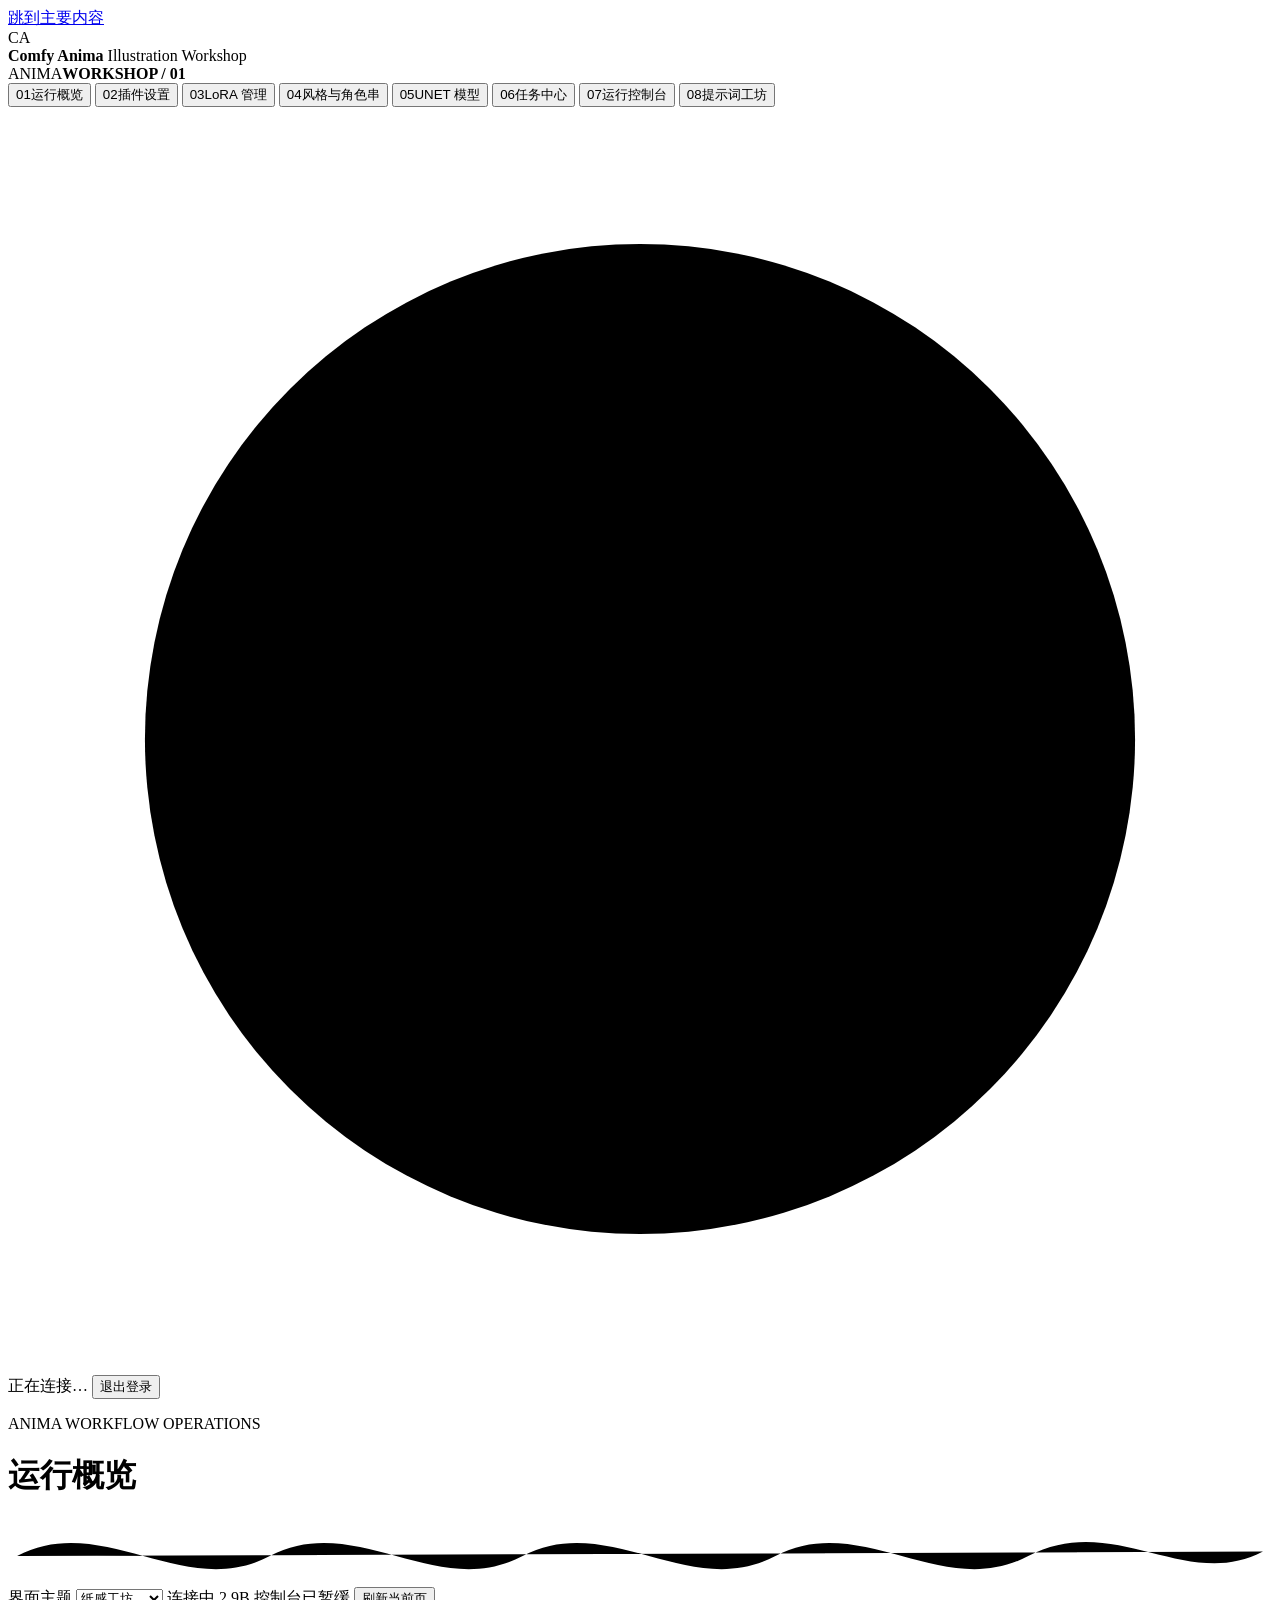
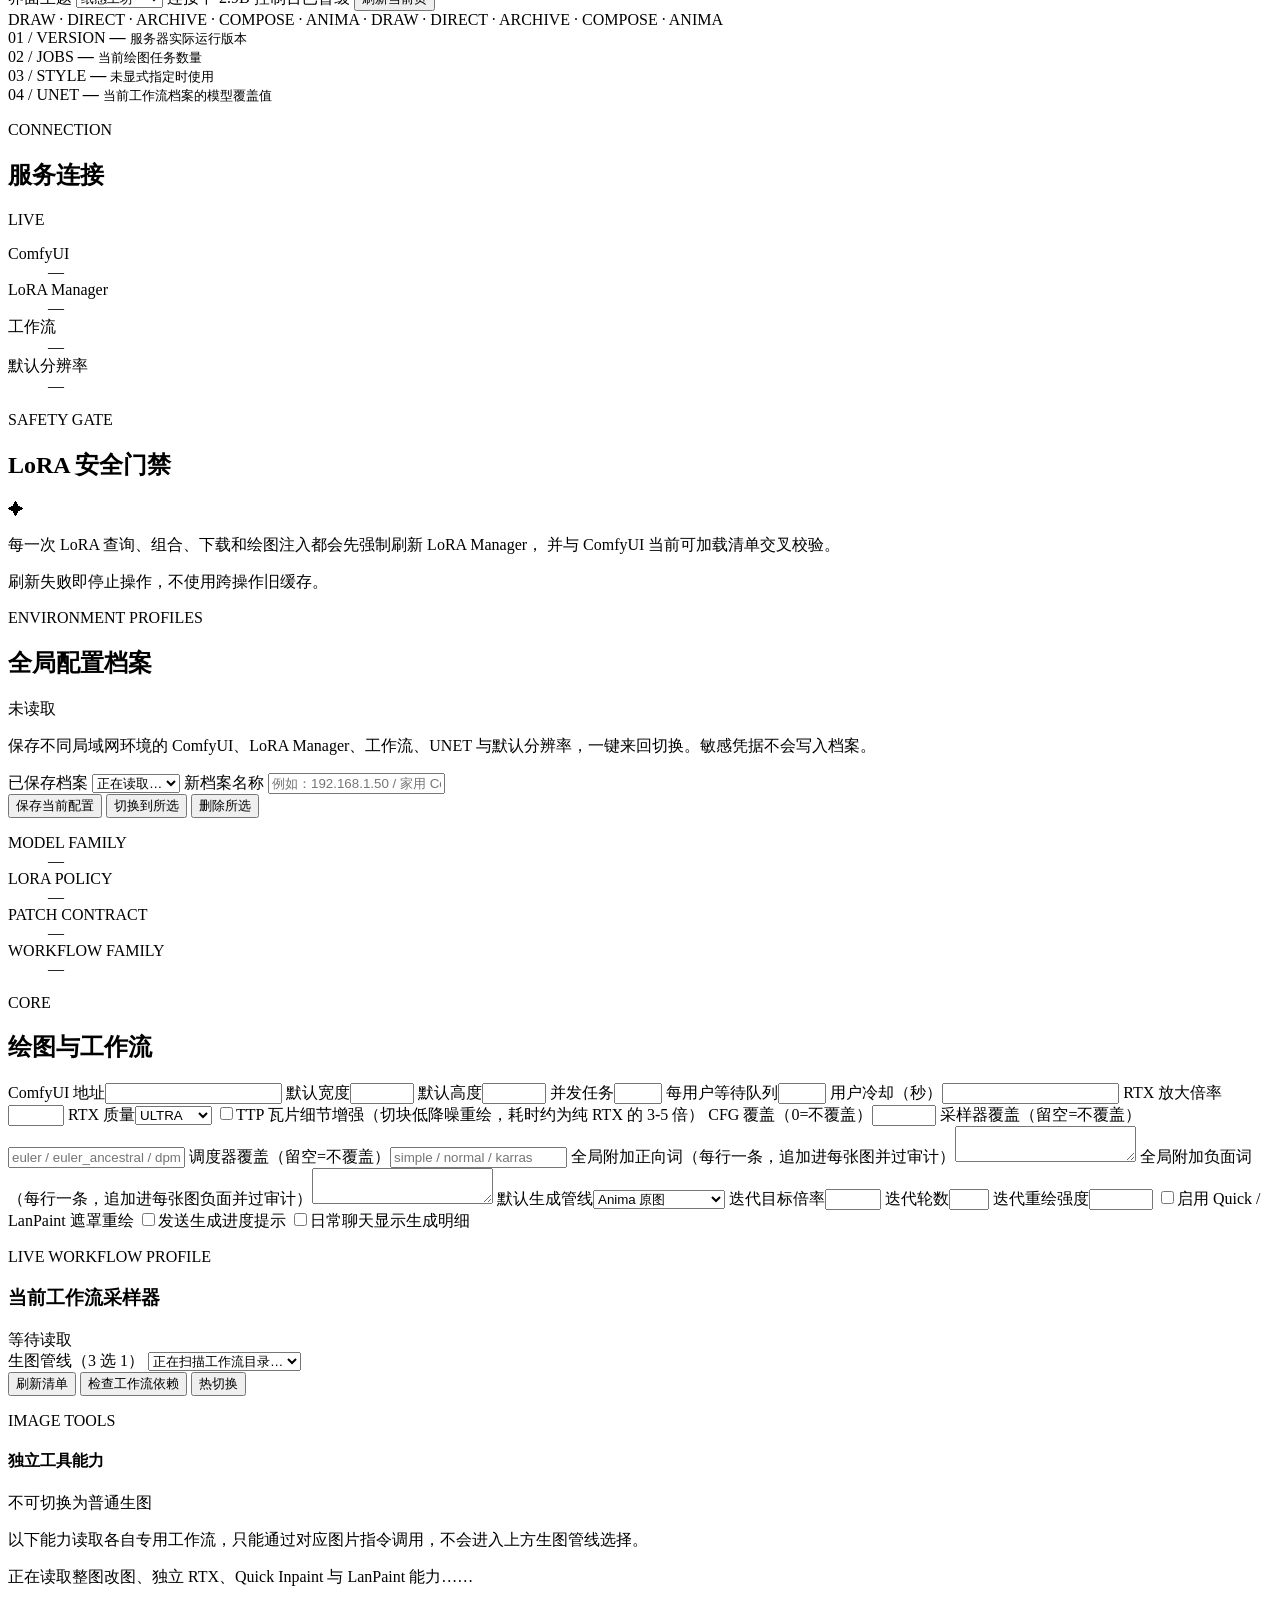
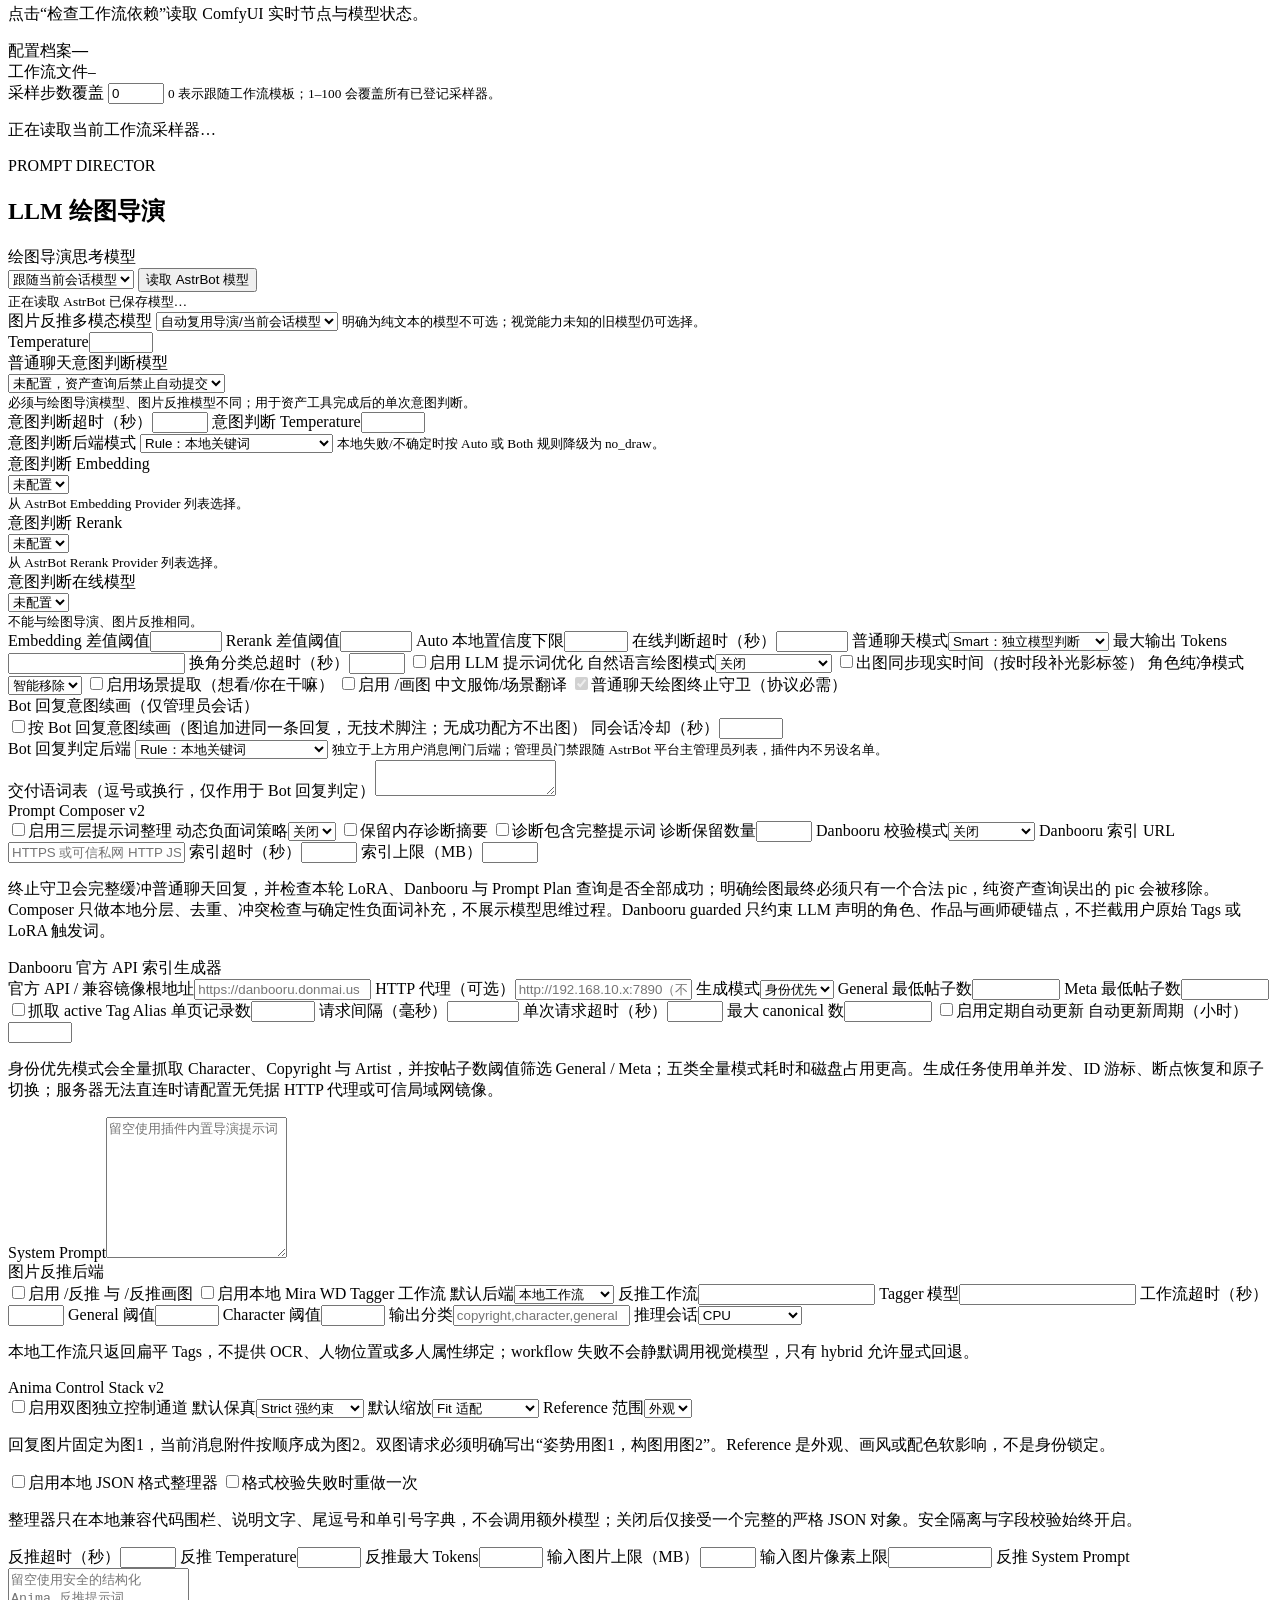
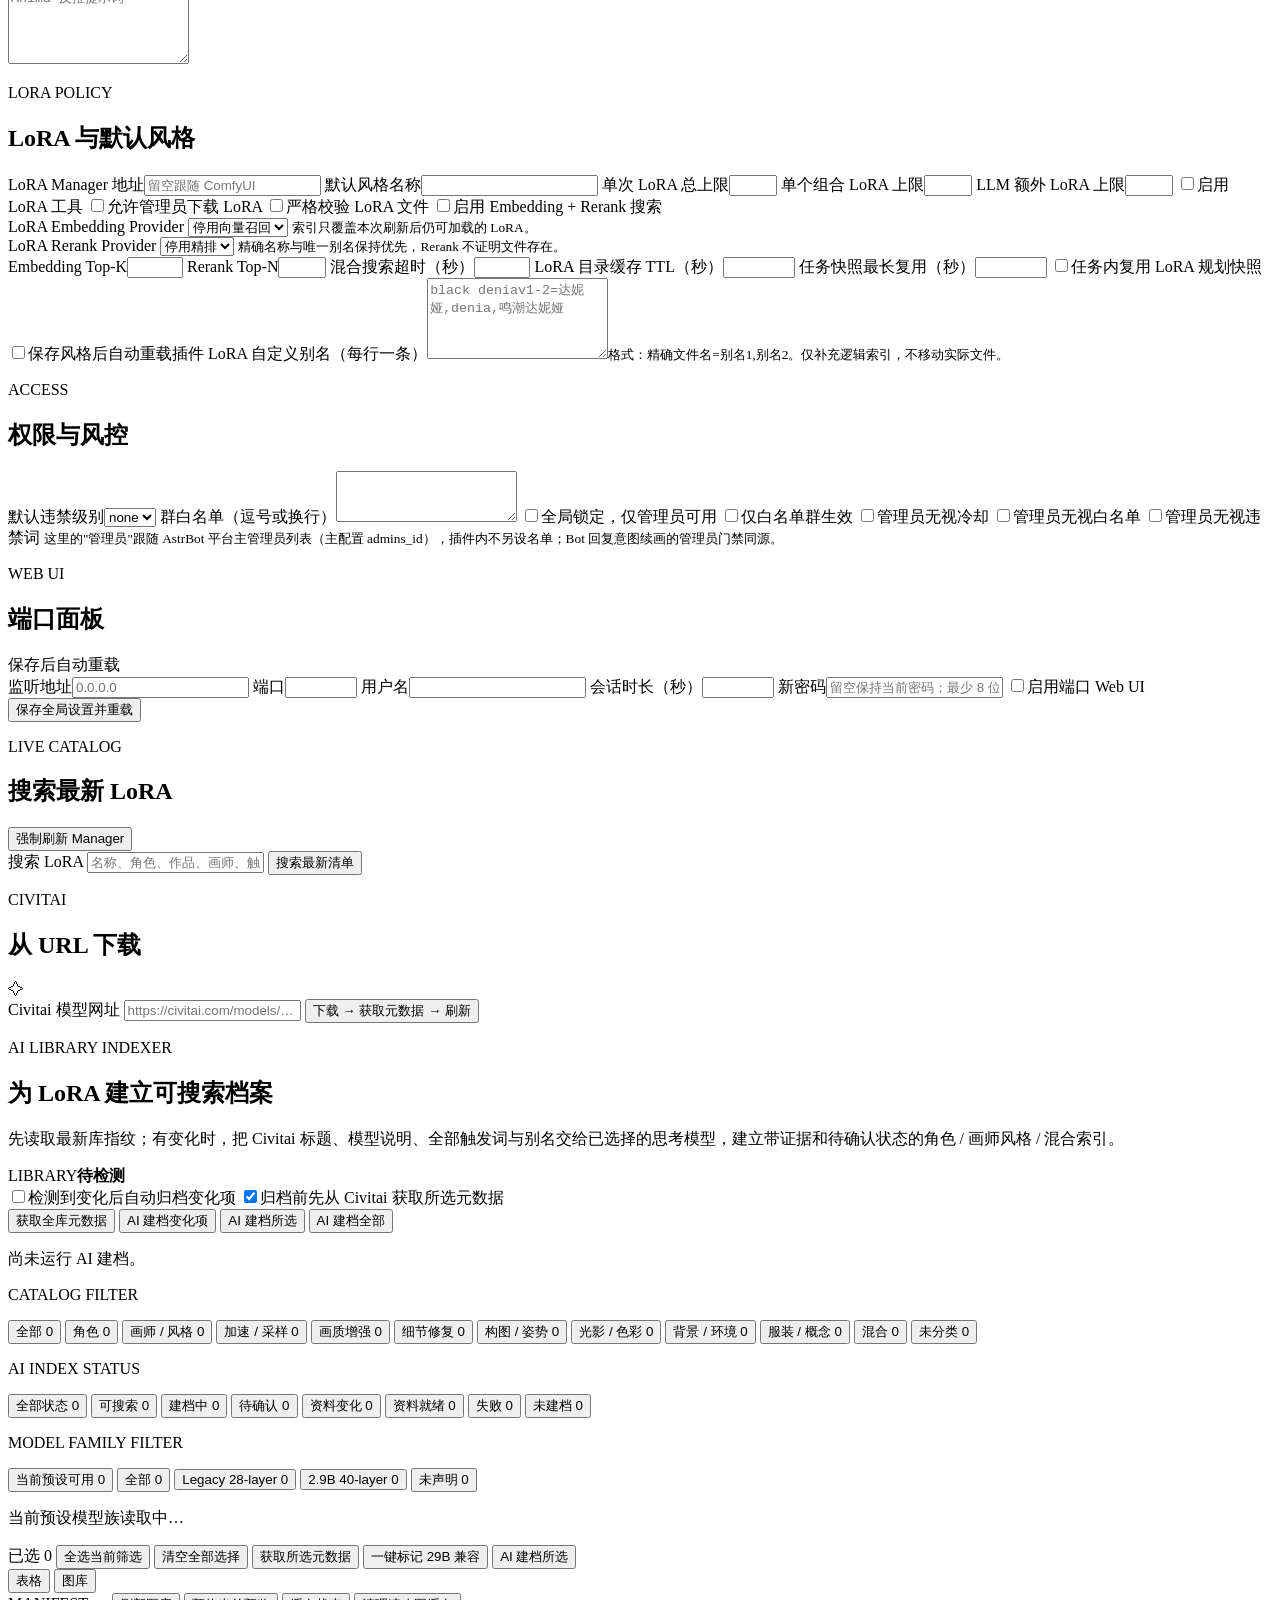
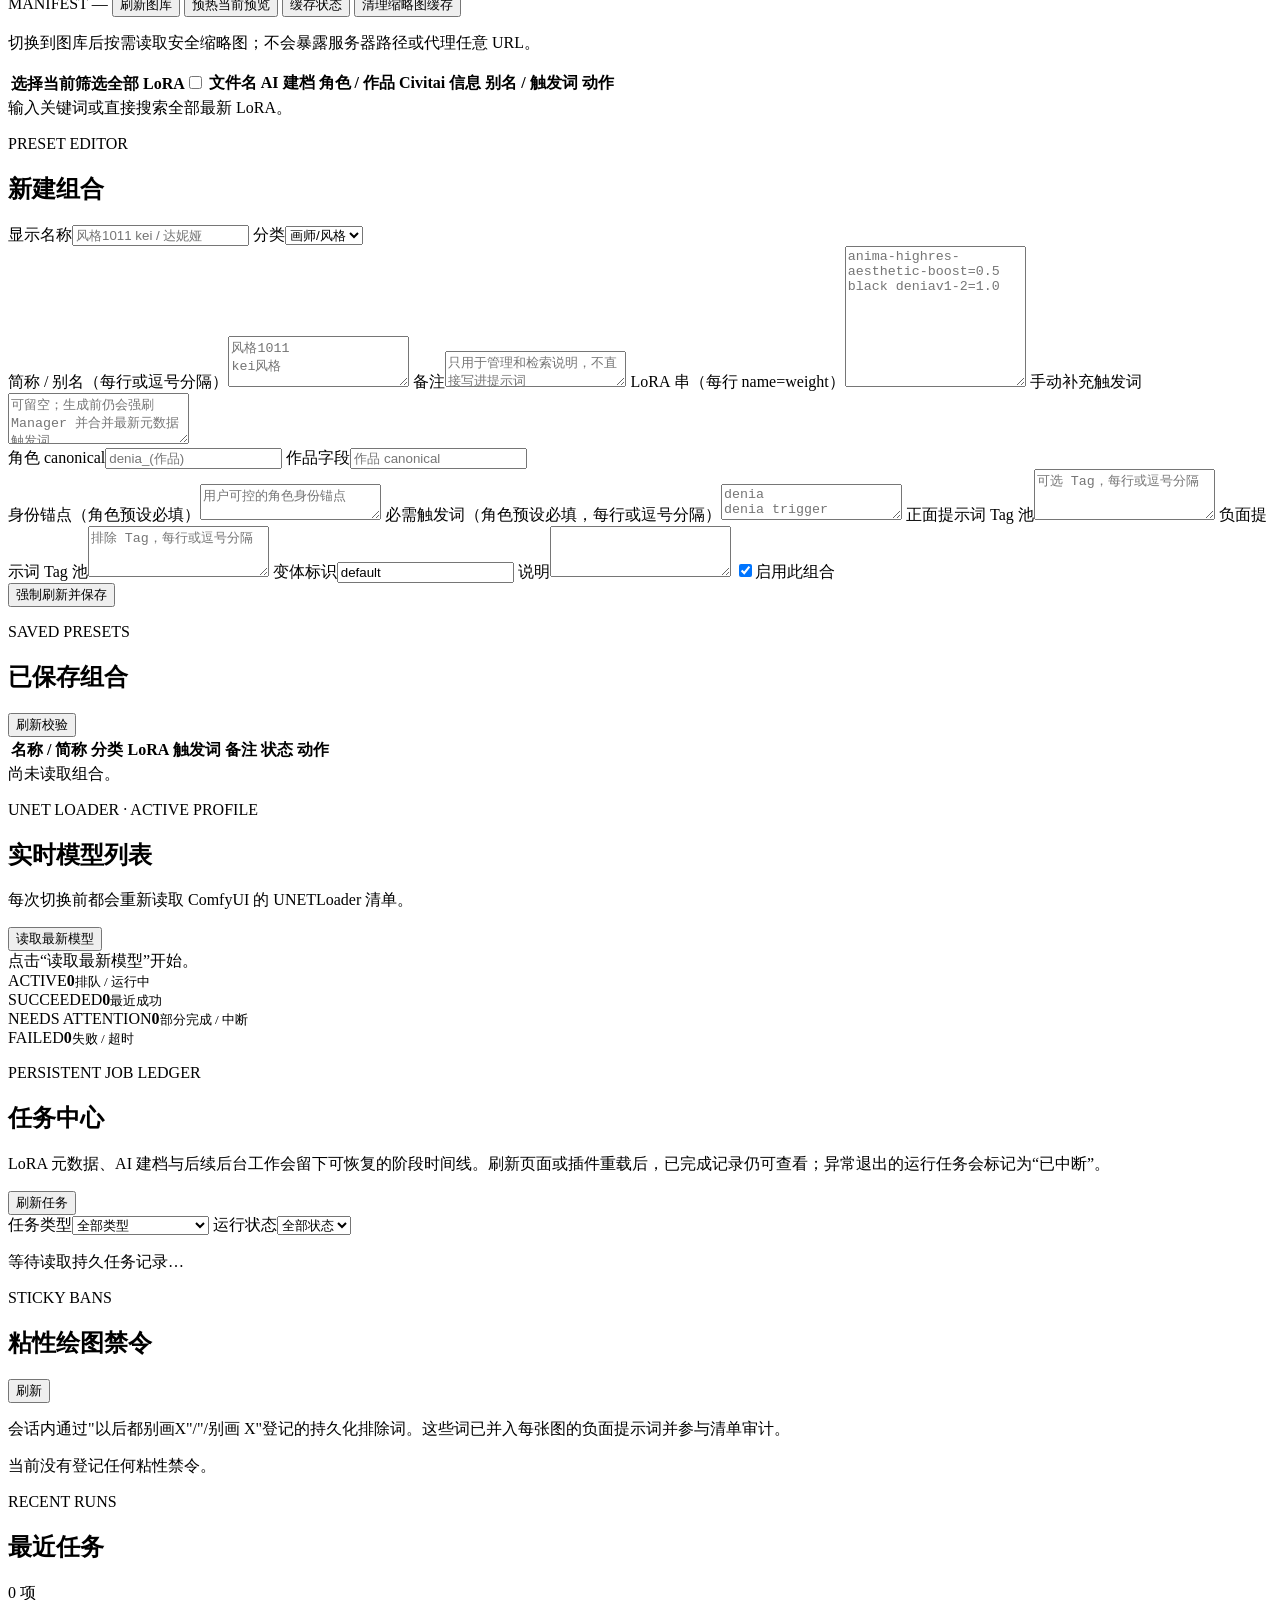
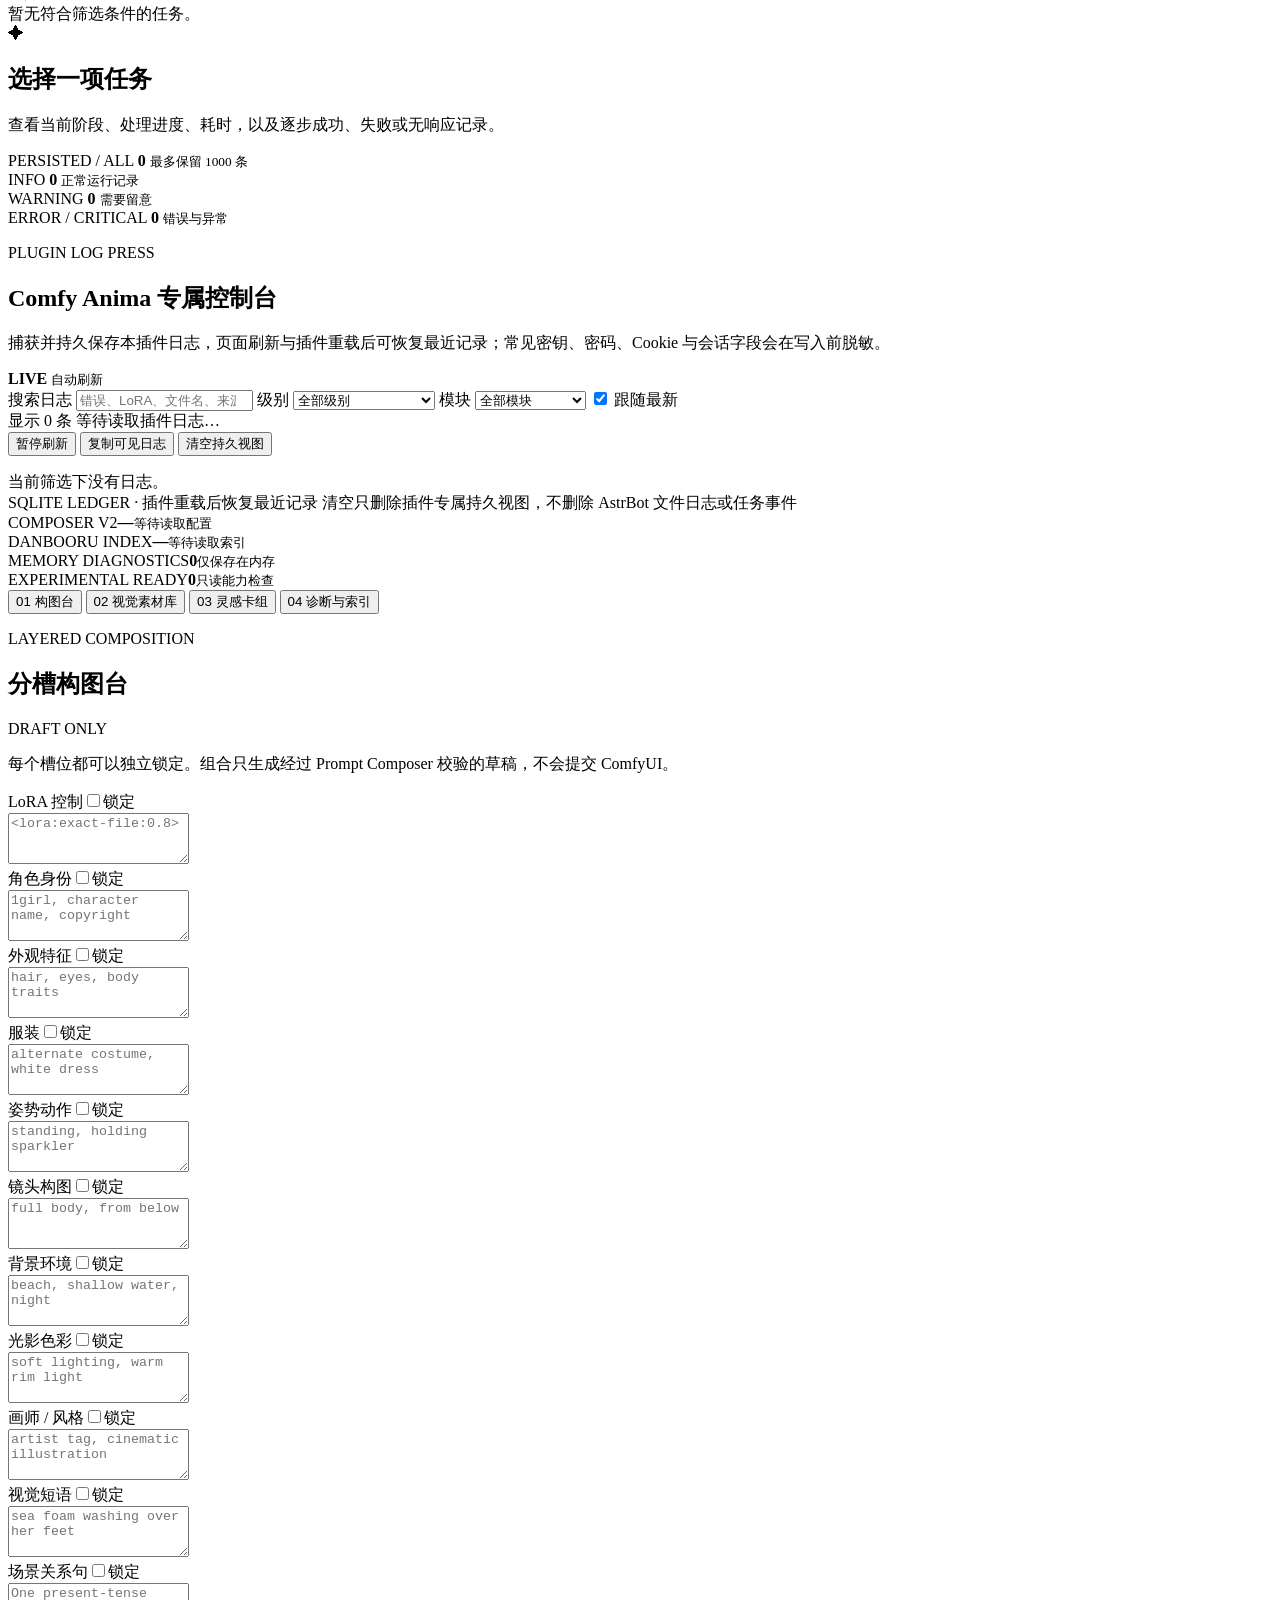
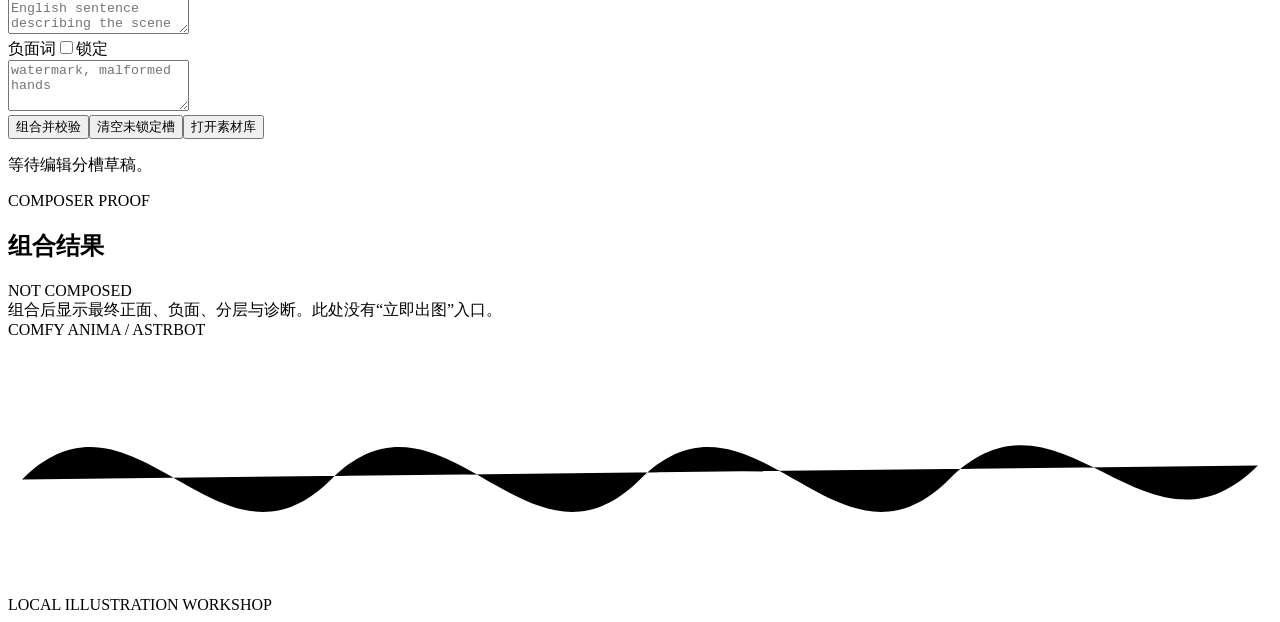
==== commit d1df4736: "release 2.4.3 (internal 3.1.427-429): TTP detail ladder + negative semantics + editing-entry invaria" ====
--- a/web/index.html
+++ b/web/index.html
@@ -177,6 +177,12 @@
                 <label><span>用户冷却（秒）</span><input name="user_cooldown" type="number" min="0"></label>
                 <label><span>RTX 放大倍率</span><input name="rtx_scale" type="number" min="1" max="4" step="0.1"></label>
                 <label><span>RTX 质量</span><select name="rtx_quality"><option value="ULTRA">ULTRA</option><option value="HIGH">HIGH</option><option value="MEDIUM">MEDIUM</option><option value="LOW">LOW</option></select></label>
+                <label class="toggle"><input name="enable_ttp_detail" type="checkbox"><span>TTP 瓦片细节增强（切块低降噪重绘，耗时约为纯 RTX 的 3-5 倍）</span></label>
+                <label><span>CFG 覆盖（0=不覆盖）</span><input name="sampler_cfg_override" type="number" min="0" max="30" step="0.5"></label>
+                <label><span>采样器覆盖（留空=不覆盖）</span><input name="sampler_name_override" placeholder="euler / euler_ancestral / dpmpp_2m"></label>
+                <label><span>调度器覆盖（留空=不覆盖）</span><input name="sampler_scheduler_override" placeholder="simple / normal / karras"></label>
+                <label class="span-2"><span>全局附加正向词（每行一条，追加进每张图并过审计）</span><textarea name="global_extra_positive_tags" rows="2"></textarea></label>
+                <label class="span-2"><span>全局附加负面词（每行一条，追加进每张图负面并过审计）</span><textarea name="global_extra_negative_tags" rows="2"></textarea></label>
                 <label><span>默认生成管线</span><select name="default_generation_pipeline"><option value="base">Anima 原图</option><option value="rtx">Anima + RTX 放大</option><option value="iterative">Anima + 迭代放大</option></select></label>
                 <label><span>迭代目标倍率</span><input name="iterative_scale" type="number" min="1.1" max="2" step="0.1"></label>
                 <label><span>迭代轮数</span><input name="iterative_steps" type="number" min="1" max="4" step="1"></label>
@@ -735,6 +741,13 @@
             </div>
           </article>
 
+          <article class="card" id="sticky-negatives-panel">
+            <div class="card-head"><div><p class="eyebrow">STICKY BANS</p><h2>粘性绘图禁令</h2></div><button id="sticky-negatives-refresh" class="secondary inverse" type="button">刷新</button></div>
+            <p class="muted">会话内通过"以后都别画X"/"/别画 X"登记的持久化排除词。这些词已并入每张图的负面提示词并参与清单审计。</p>
+            <div id="sticky-negatives-list" class="task-list" role="list"></div>
+            <div id="sticky-negatives-empty" class="empty-state">当前没有登记任何粘性禁令。</div>
+          </article>
+
           <div class="task-center-grid">
             <article class="card task-list-card">
               <div class="card-head"><div><p class="eyebrow">RECENT RUNS</p><h2>最近任务</h2></div><span id="task-visible-count" class="ticket-tag">0 项</span></div>
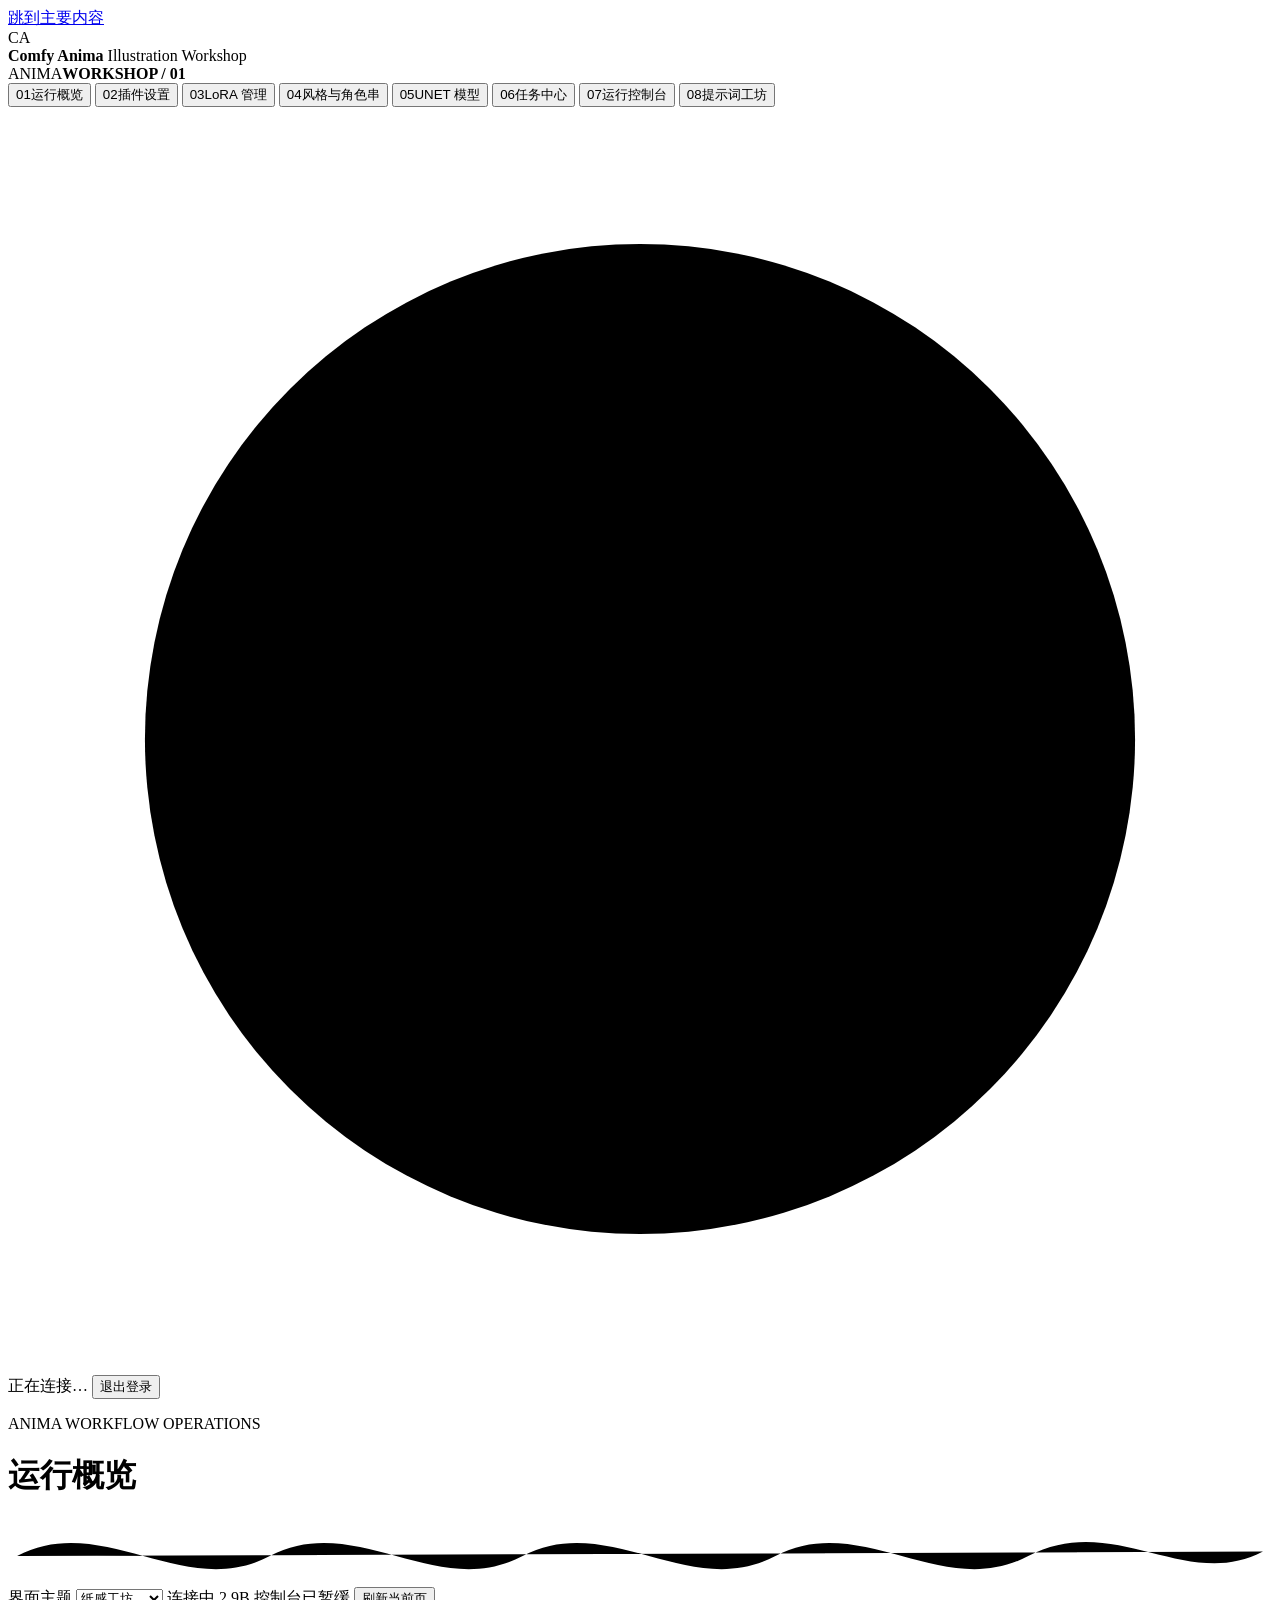
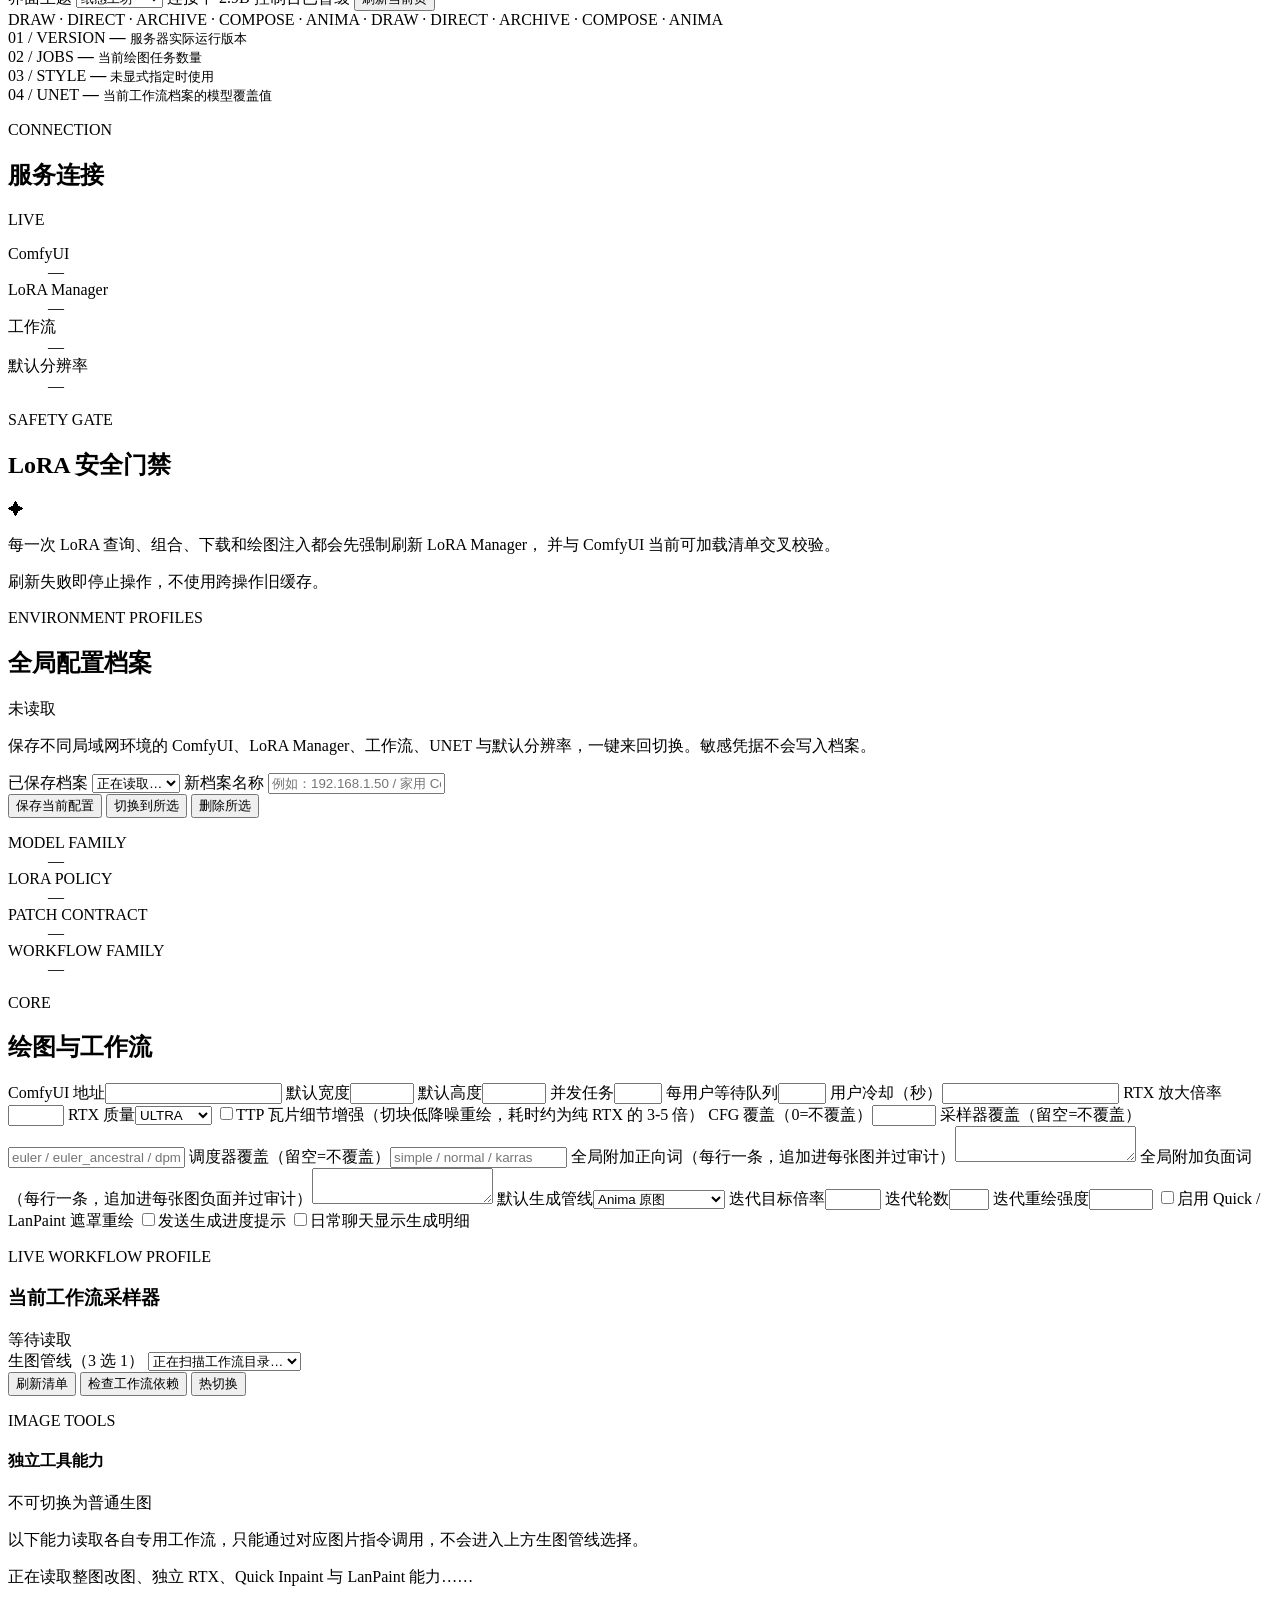
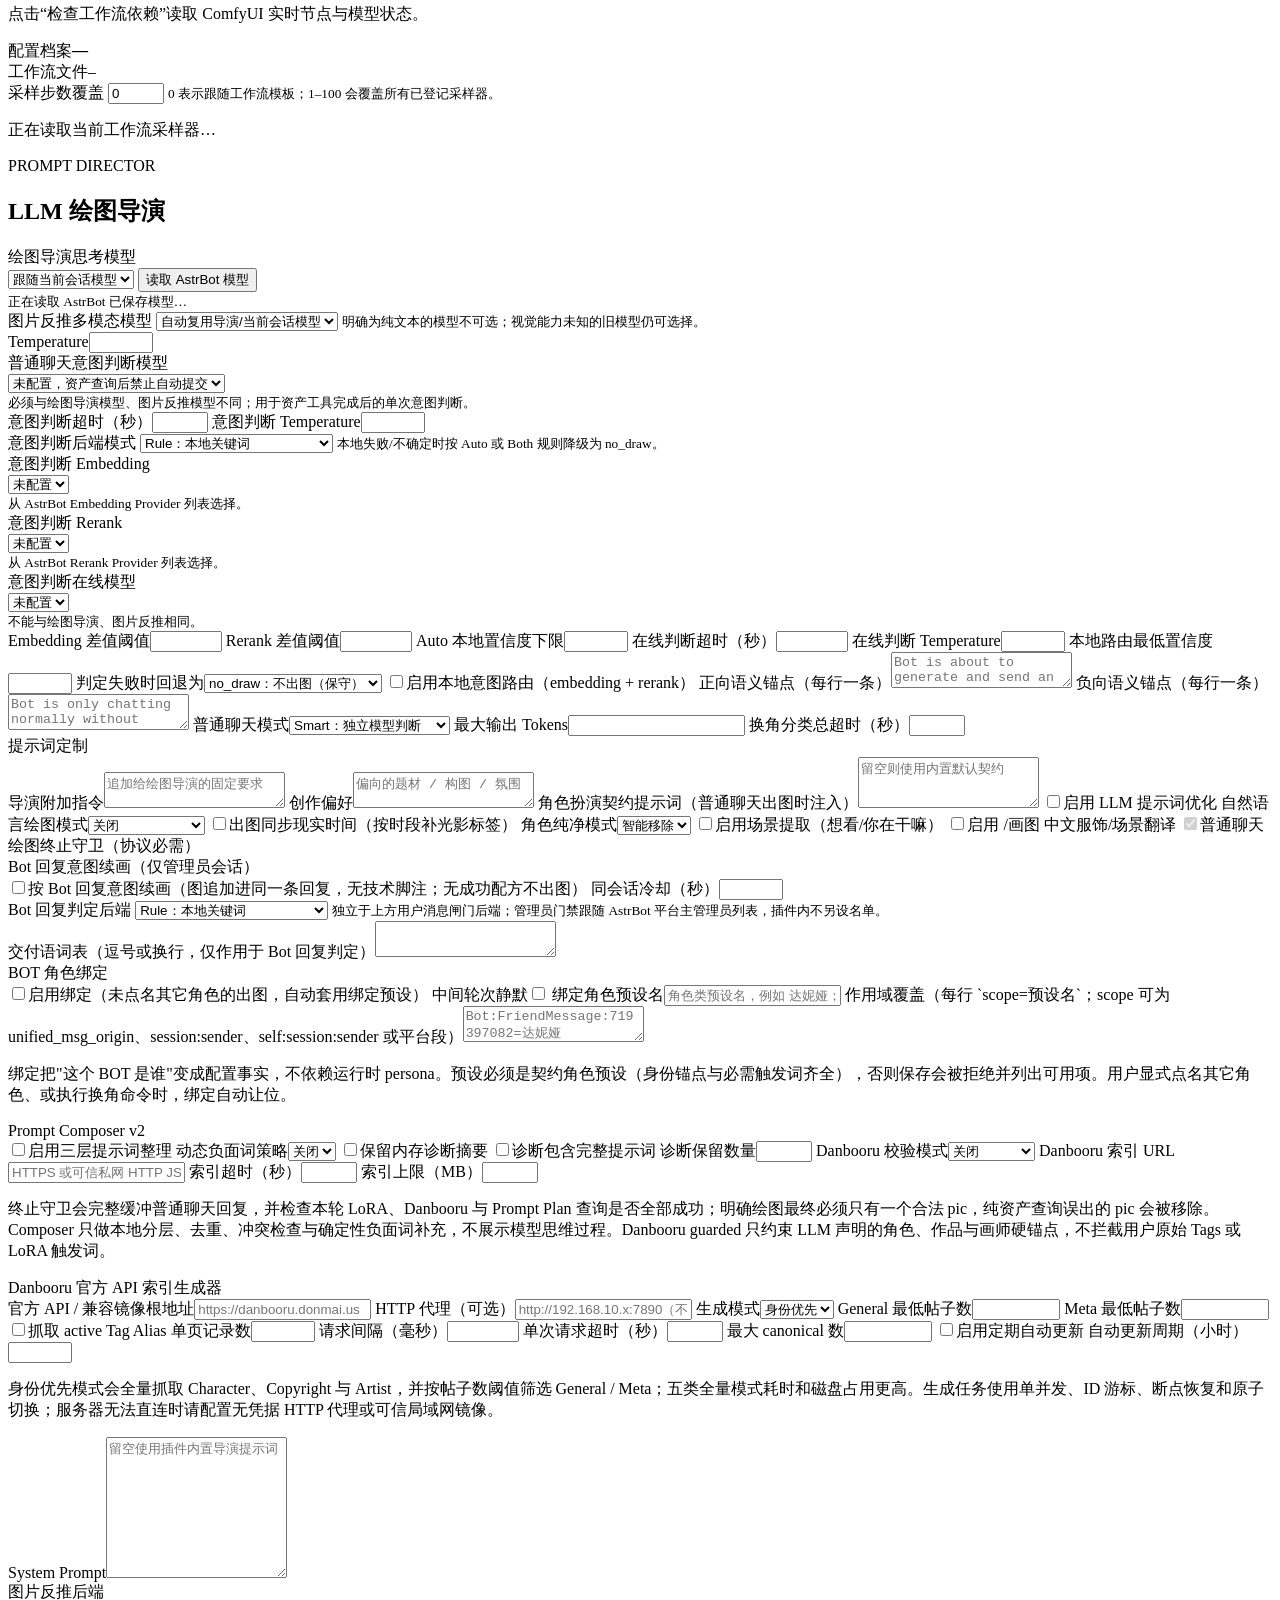
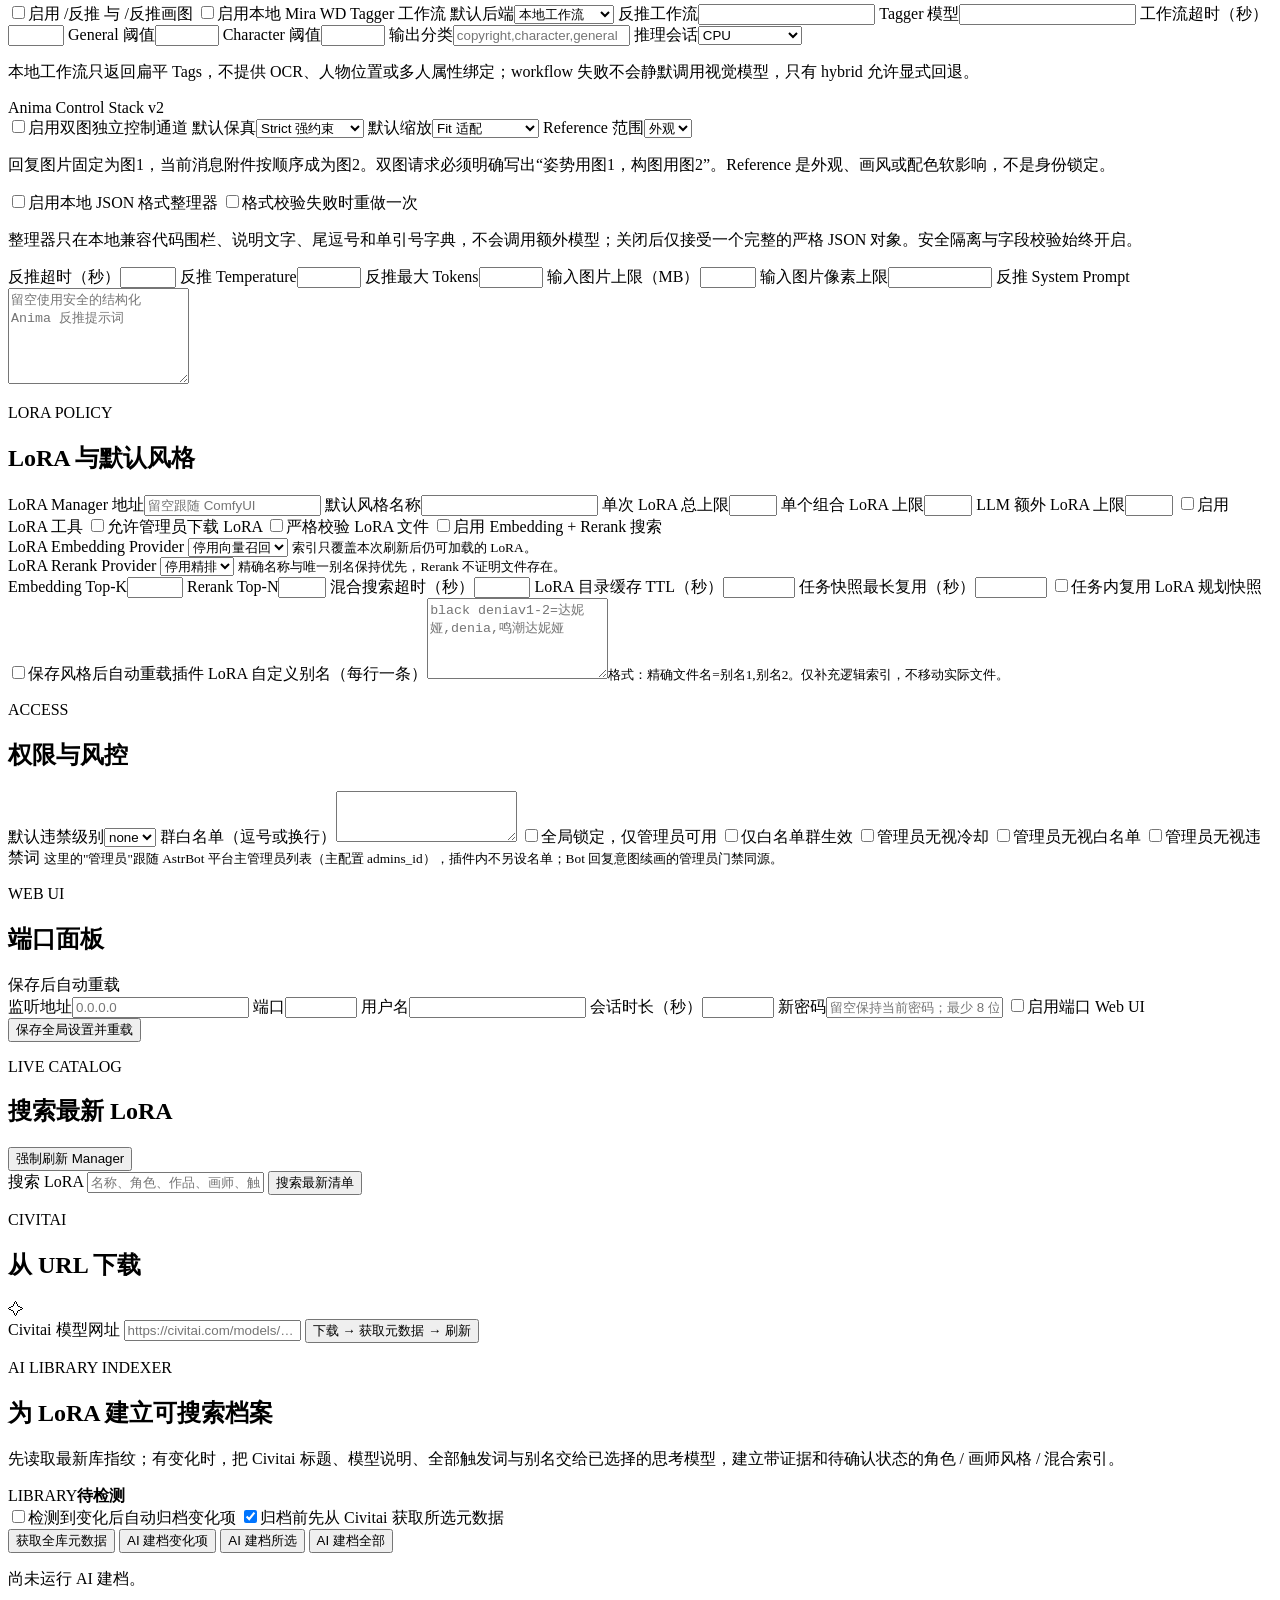
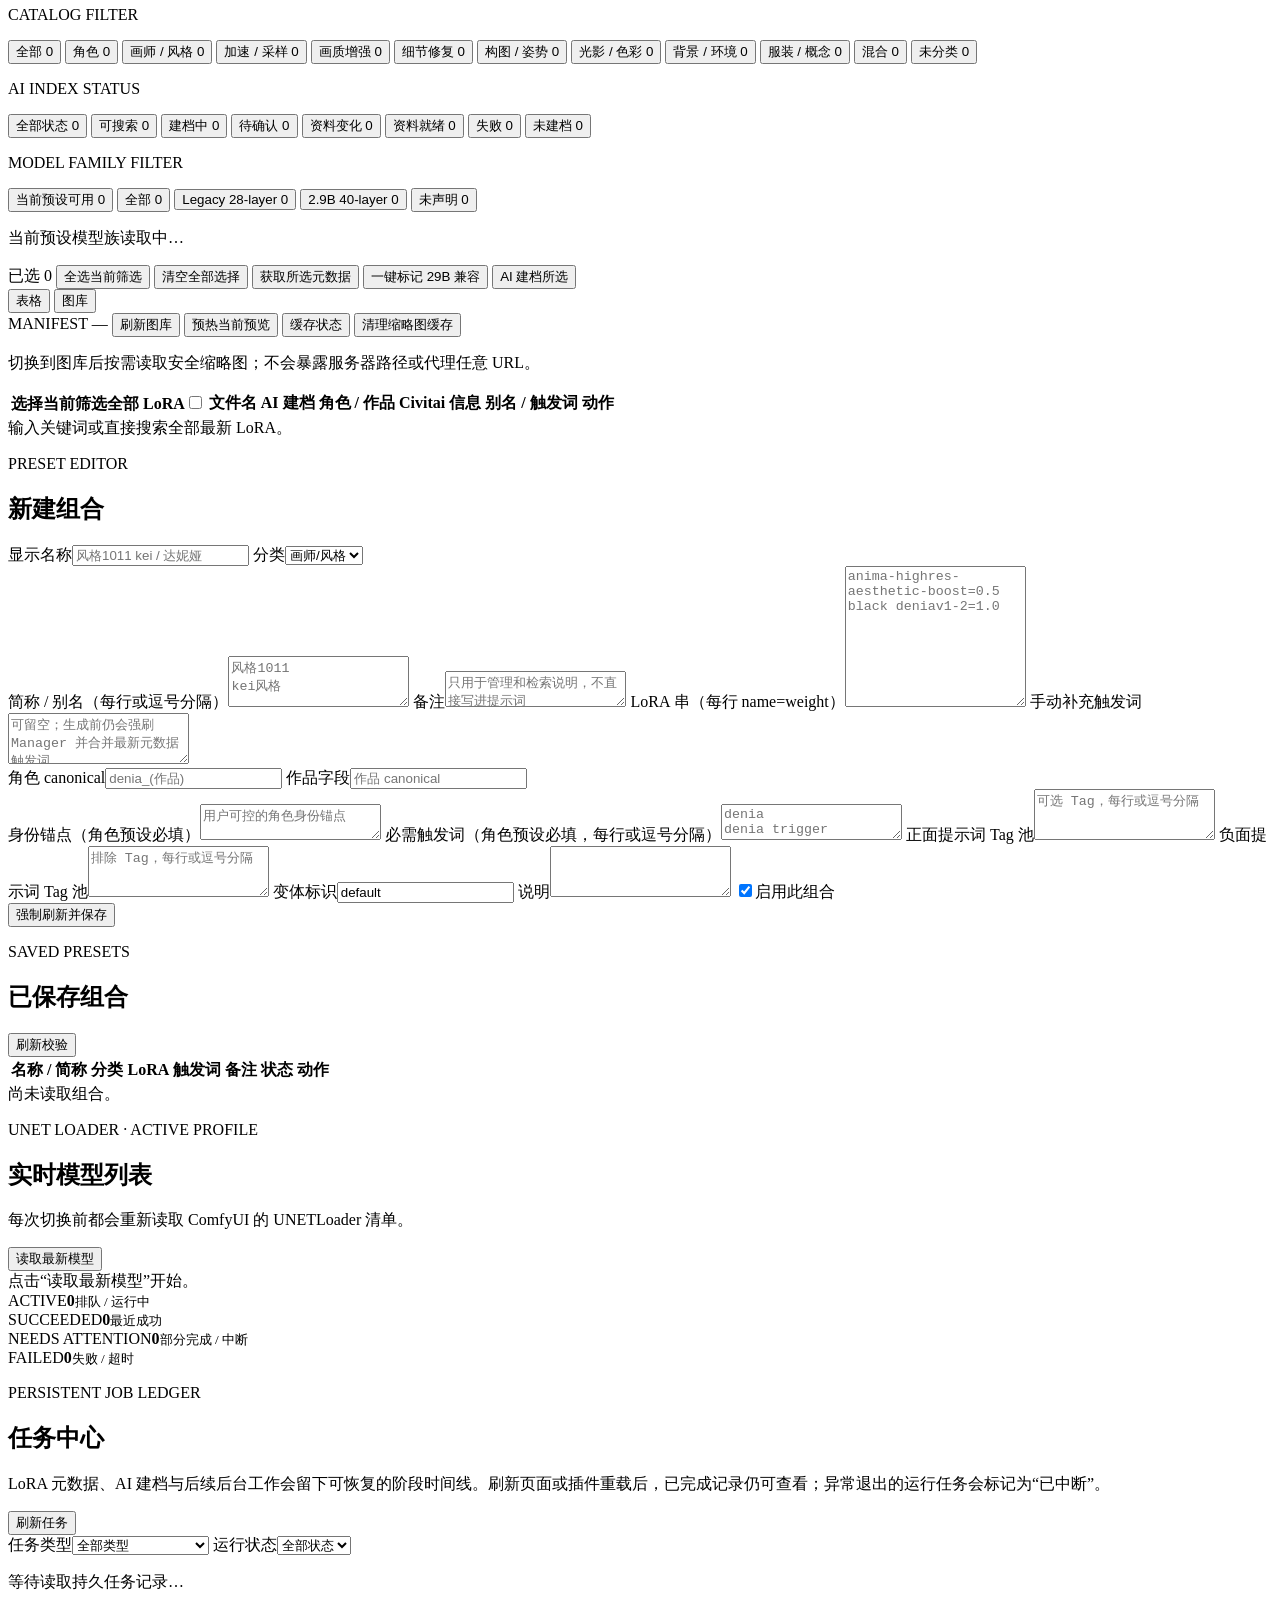
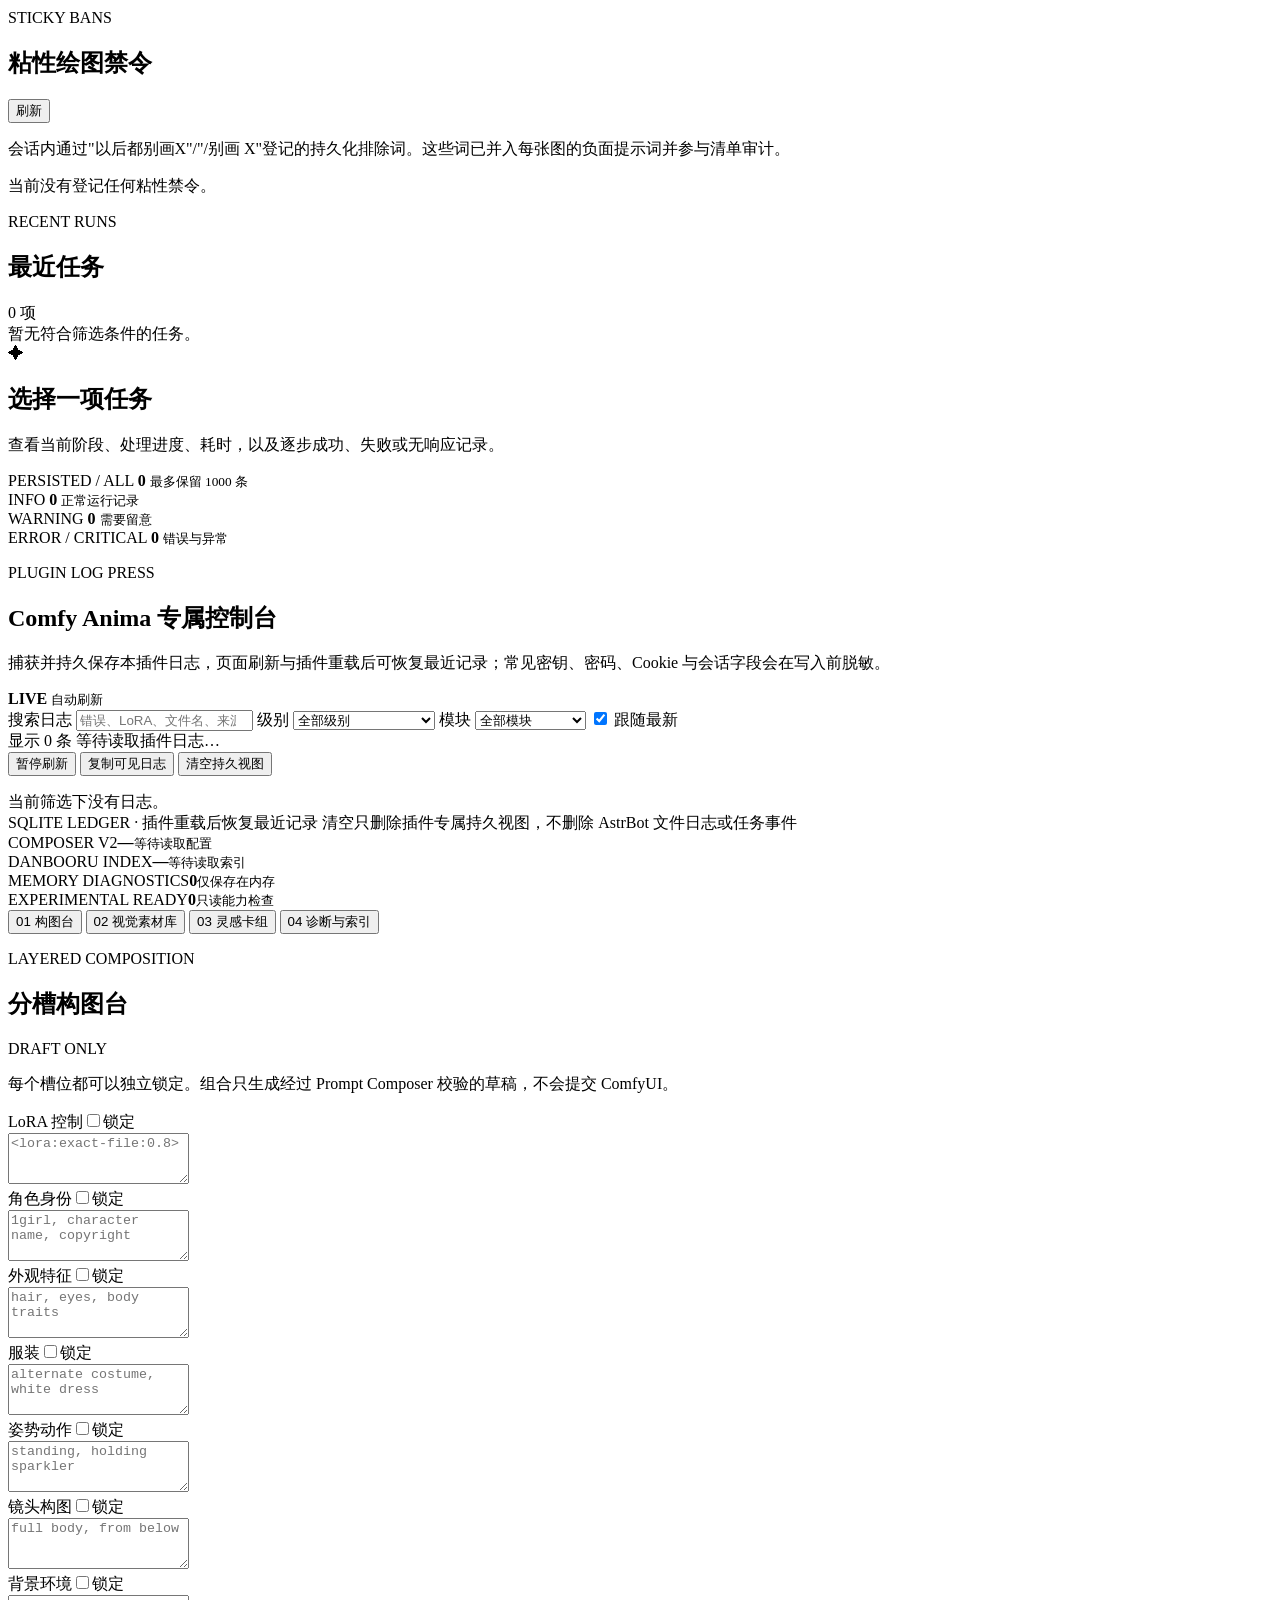
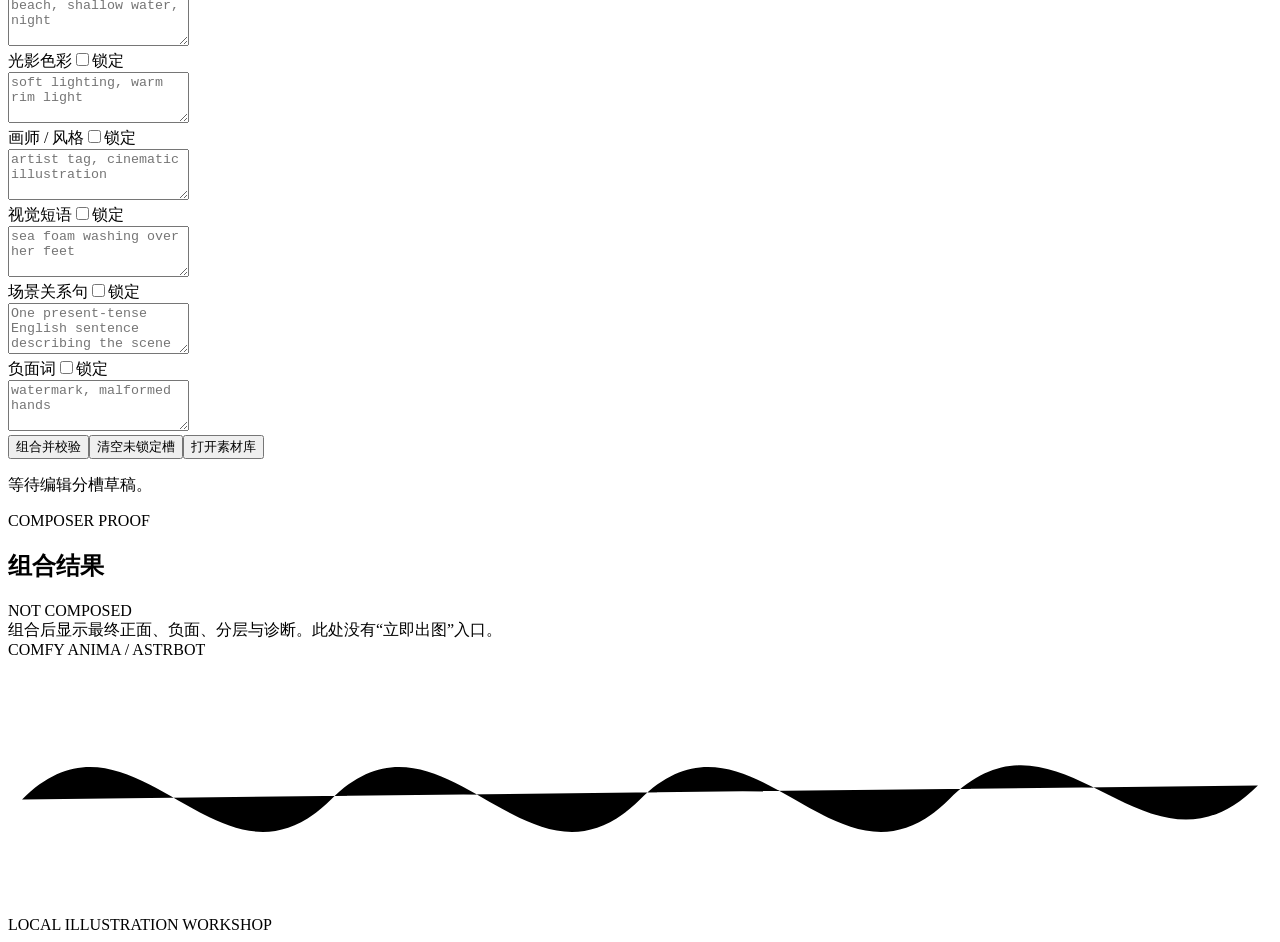
==== commit dafd042c: "fix(build 3.1.441): WebUI config surface P1-P3 P1 (real bug): the four Bot-reply controls were rende" ====
--- a/web/index.html
+++ b/web/index.html
@@ -306,9 +306,23 @@
                 <label><span>Rerank 差值阈值</span><input name="intent_judge_local_rerank_threshold" type="number" min="-1" max="1" step="0.01"></label>
                 <label><span>Auto 本地置信度下限</span><input name="intent_judge_auto_confidence_floor" type="number" min="0" max="1" step="0.05"></label>
                 <label><span>在线判断超时（秒）</span><input name="intent_judge_online_timeout" type="number" min="1" max="120" step="0.5"></label>
+                <label><span>在线判断 Temperature</span><input name="intent_judge_online_temperature" type="number" min="0" max="2" step="0.05"></label>
+                <label><span>本地路由最低置信度</span><input name="intent_router_min_confidence" type="number" min="0" max="1" step="0.05"></label>
+                <label><span>判定失败时回退为</span><select name="intent_judge_fallback">
+                  <option value="no_draw">no_draw：不出图（保守）</option>
+                  <option value="draw_now">draw_now：出图</option>
+                  <option value="await">await：等下一轮</option>
+                </select></label>
+                <label class="toggle"><input name="enable_local_intent_router" type="checkbox"><span>启用本地意图路由（embedding + rerank）</span></label>
+                <label class="span-2"><span>正向语义锚点（每行一条）</span><textarea name="intent_judge_positive_anchors" rows="2" placeholder="Bot is about to generate and send an image"></textarea></label>
+                <label class="span-2"><span>负向语义锚点（每行一条）</span><textarea name="intent_judge_negative_anchors" rows="2" placeholder="Bot is only chatting normally without drawing"></textarea></label>
                 <label><span>普通聊天模式</span><select name="interaction_mode"><option value="smart">Smart：独立模型判断</option><option value="strict">Strict：命令/确认后提交</option></select></label>
                 <label><span>最大输出 Tokens</span><input name="prompt_llm_max_tokens" type="number" min="128"></label>
                 <label><span>换角分类总超时（秒）</span><input name="character_swap_timeout" type="number" min="30" max="600" step="1"></label>
+                <div class="span-4 section-divider"><span>提示词定制</span></div>
+                <label class="span-2"><span>导演附加指令</span><textarea name="director_extra_instruction" rows="2" placeholder="追加给绘图导演的固定要求"></textarea></label>
+                <label class="span-2"><span>创作偏好</span><textarea name="director_creative_preference" rows="2" placeholder="偏向的题材 / 构图 / 氛围"></textarea></label>
+                <label class="span-4"><span>角色扮演契约提示词（普通聊天出图时注入）</span><textarea name="chat_roleplay_draw_prompt" rows="3" placeholder="留空则使用内置默认契约"></textarea></label>
                 <label class="toggle"><input name="enable_prompt_llm" type="checkbox"><span>启用 LLM 提示词优化</span></label>
                 <label><span>自然语言绘图模式</span><select name="natural_draw_mode"><option value="off">关闭</option><option value="photo_only">仅照片/视觉请求</option><option value="full">完整自然绘图</option></select></label>
                 <label class="toggle"><input name="enable_time_context" type="checkbox"><span>出图同步现实时间（按时段补光影标签）</span></label>
@@ -332,6 +346,12 @@
                   <small class="muted">独立于上方用户消息闸门后端；管理员门禁跟随 AstrBot 平台主管理员列表，插件内不另设名单。</small>
                 </div>
                 <label class="span-3"><span>交付语词表（逗号或换行，仅作用于 Bot 回复判定）</span><textarea name="bot_reply_draw_delivery_phrases" rows="2"></textarea></label>
+                <div class="span-4 section-divider"><span>BOT 角色绑定</span></div>
+                <label class="toggle"><input name="enable_bot_character_binding" type="checkbox"><span>启用绑定（未点名其它角色的出图，自动套用绑定预设）</span></label>
+                <label><span>中间轮次静默</span><input name="suppress_intermediate_draw_text" type="checkbox" style="width:auto"></label>
+                <label class="span-2"><span>绑定角色预设名</span><input name="bot_character_preset" placeholder="角色类预设名，例如 达妮娅；须为契约角色预设"></label>
+                <label class="span-3"><span>作用域覆盖（每行 `scope=预设名`；scope 可为 unified_msg_origin、session:sender、self:session:sender 或平台段）</span><textarea name="bot_character_preset_scopes" rows="2" placeholder="Bot:FriendMessage:719397082=达妮娅"></textarea></label>
+                <p class="span-4 muted">绑定把"这个 BOT 是谁"变成配置事实，不依赖运行时 persona。预设必须是契约角色预设（身份锚点与必需触发词齐全），否则保存会被拒绝并列出可用项。用户显式点名其它角色、或执行换角命令时，绑定自动让位。</p>
                 <div class="span-4 section-divider"><span>Prompt Composer v2</span></div>
                 <label class="toggle"><input name="enable_prompt_composer_v2" type="checkbox"><span>启用三层提示词整理</span></label>
                 <label><span>动态负面词策略</span><select name="adaptive_negative_mode"><option value="off">关闭</option><option value="conservative">保守</option><option value="standard">标准</option></select></label>
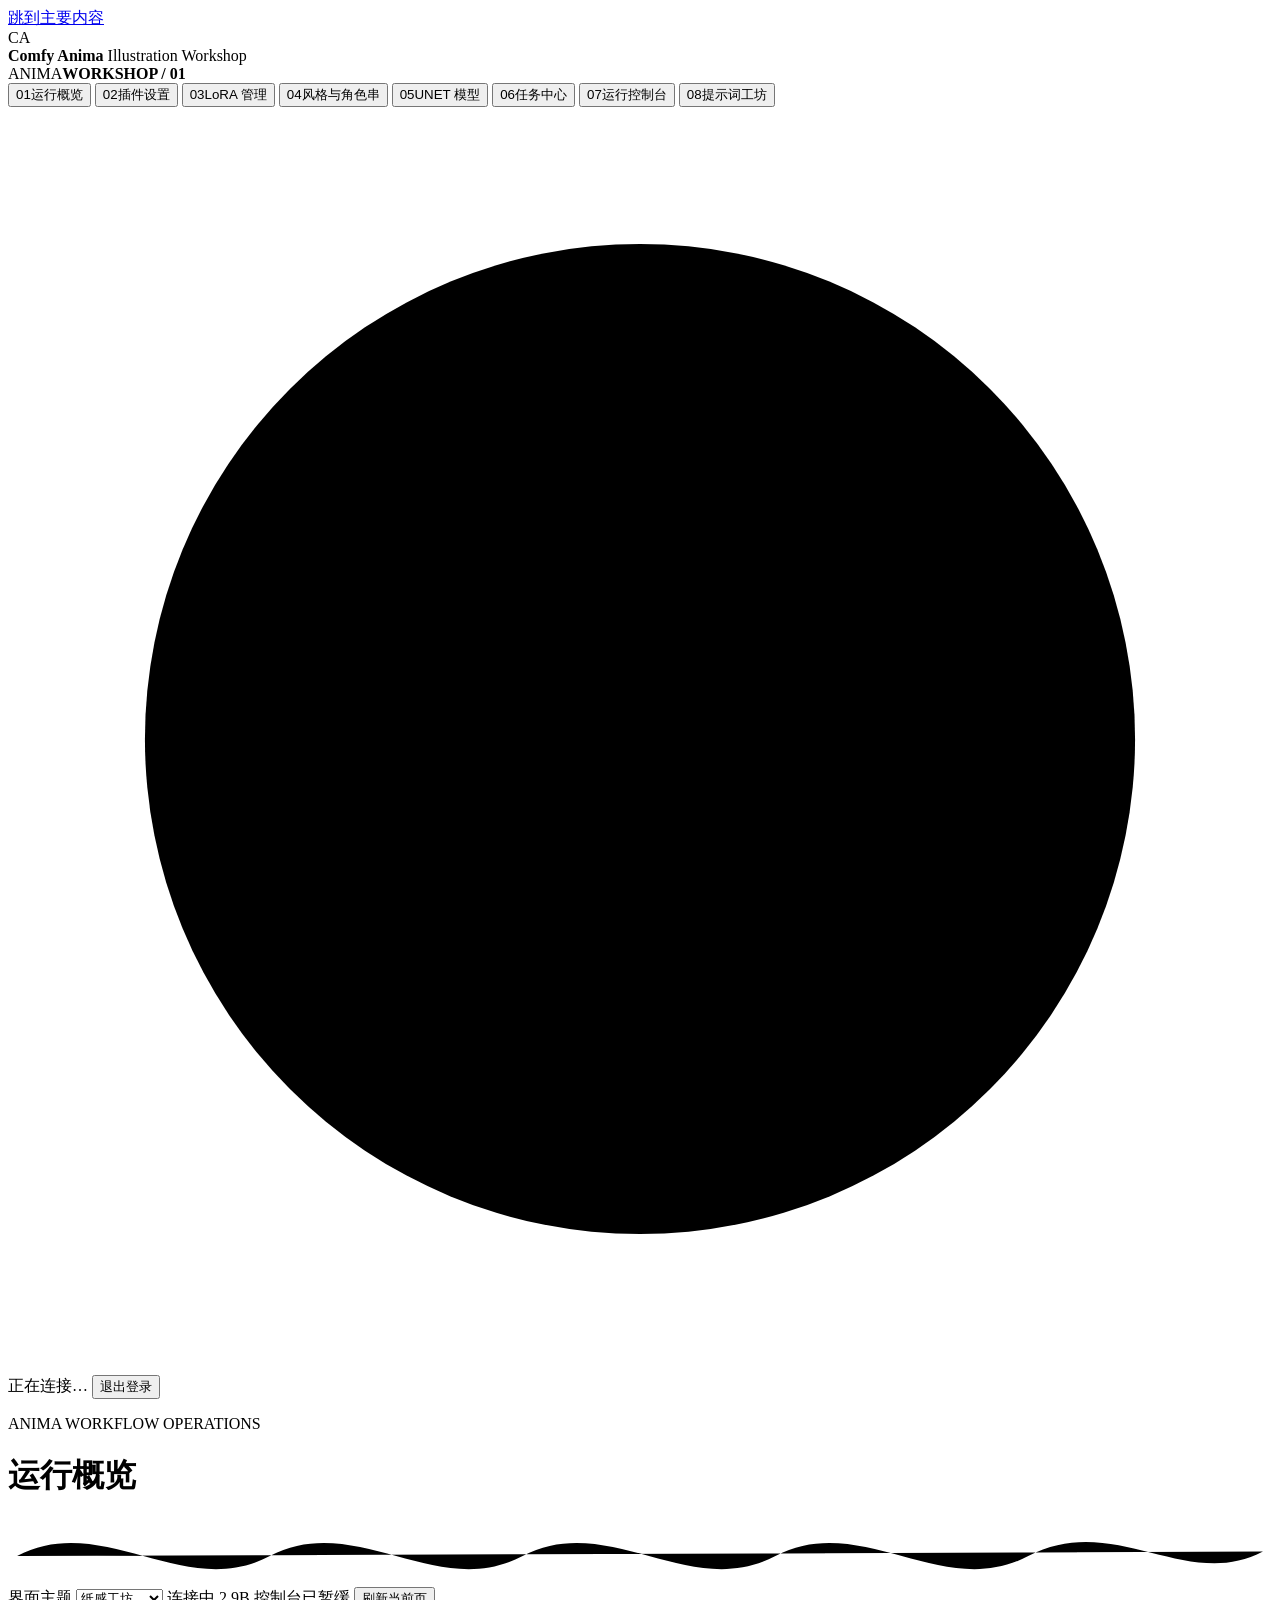
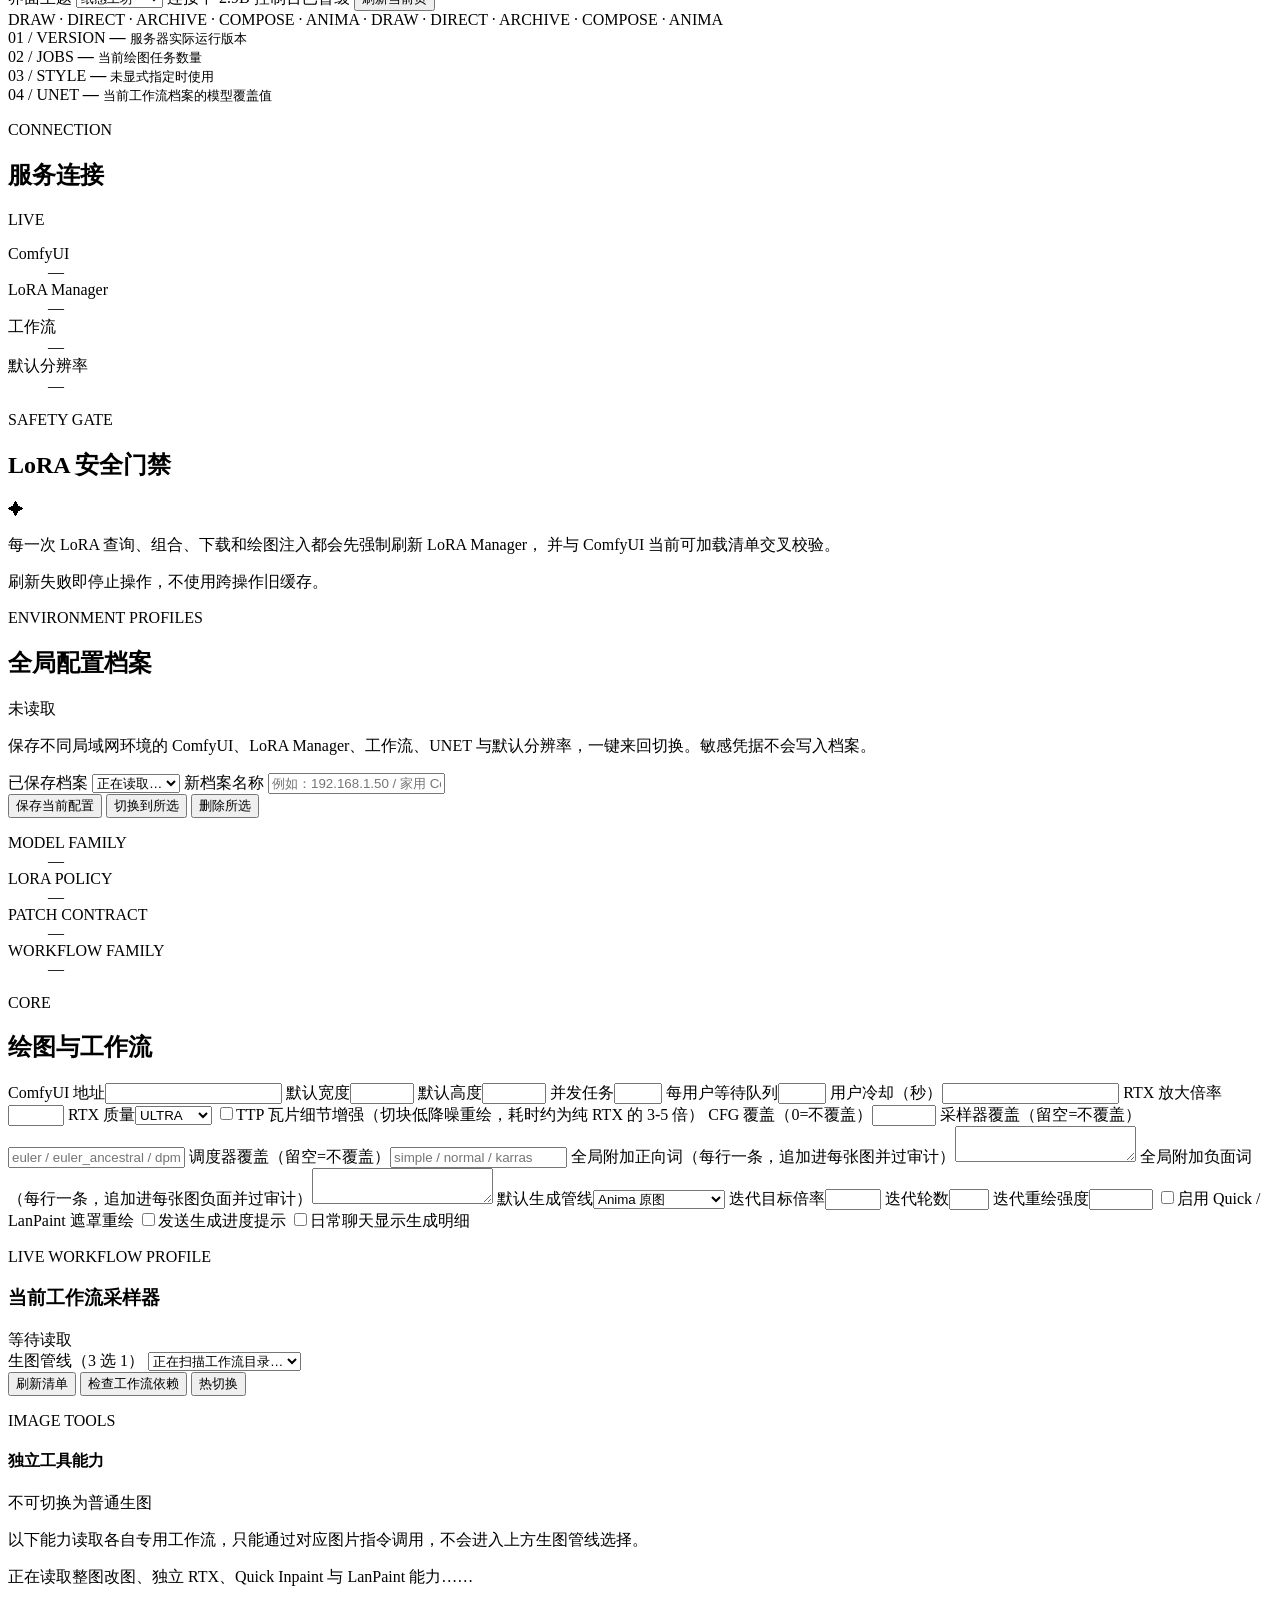
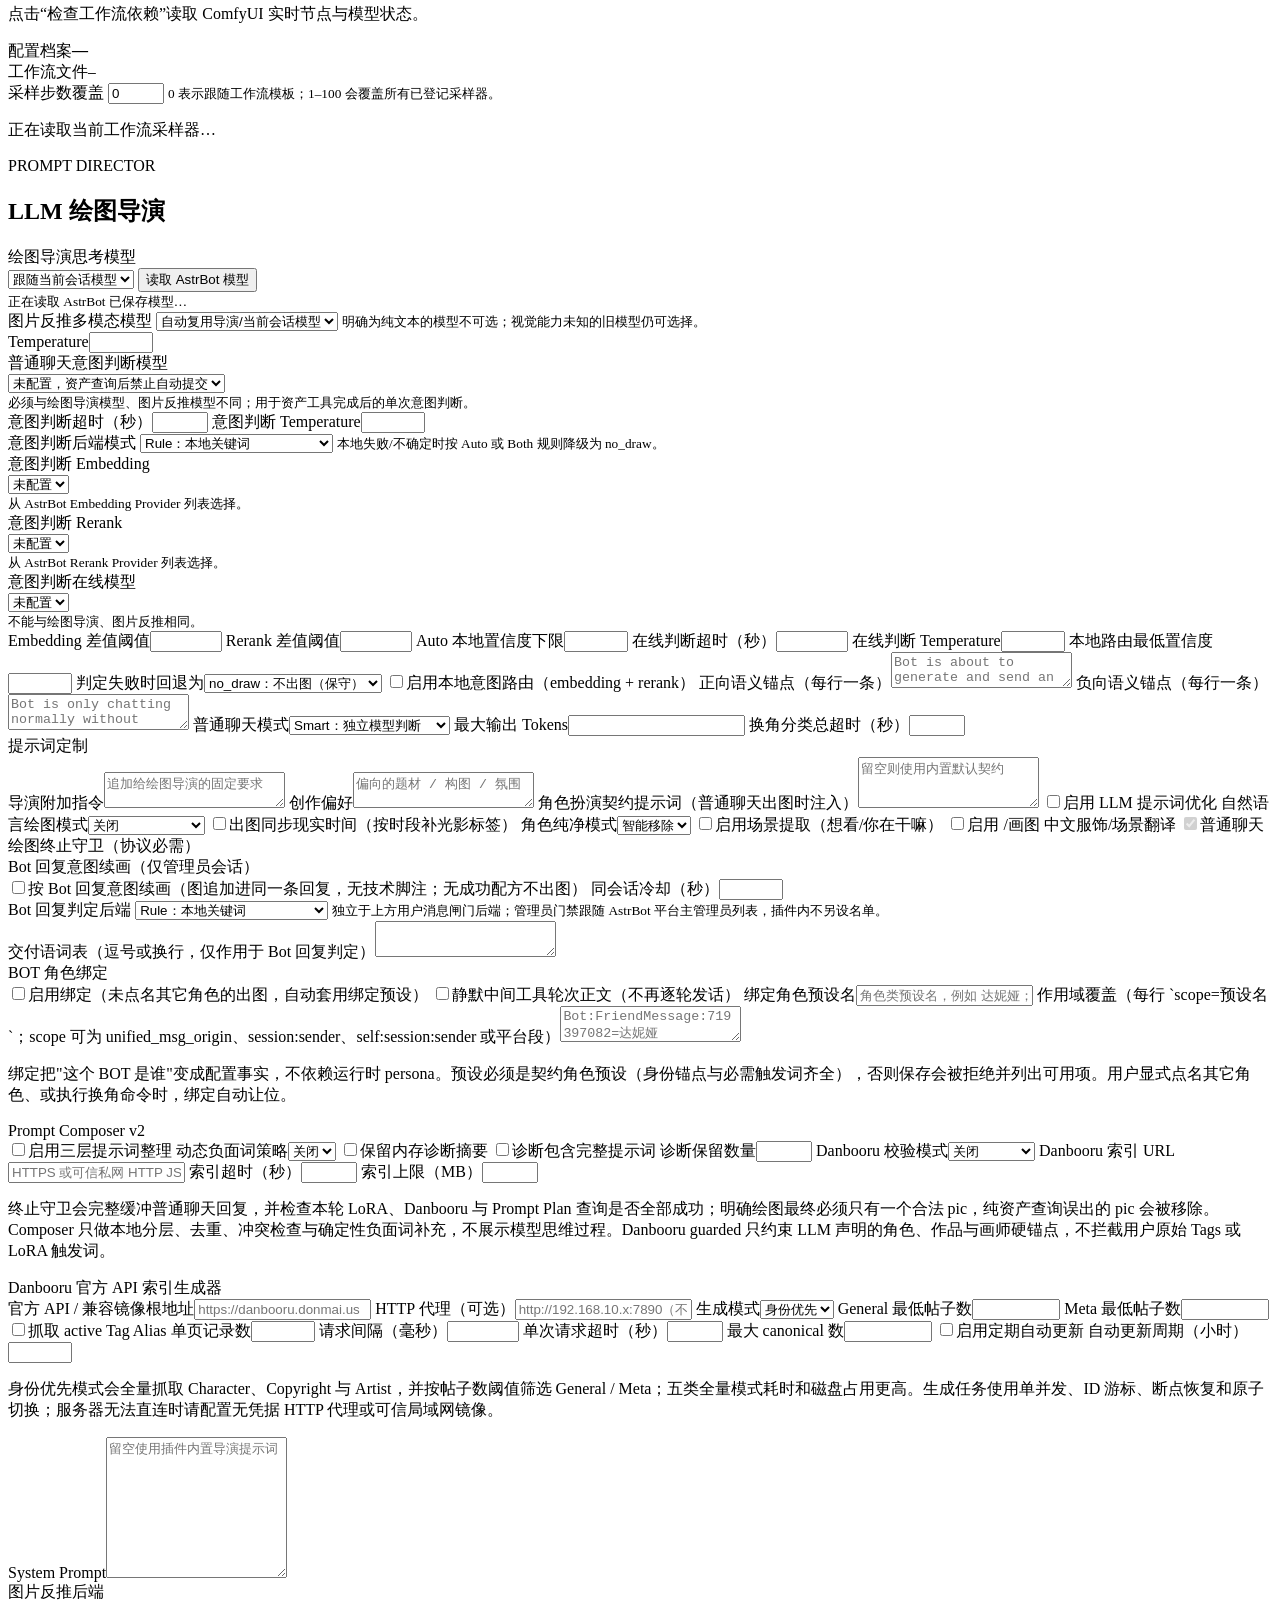
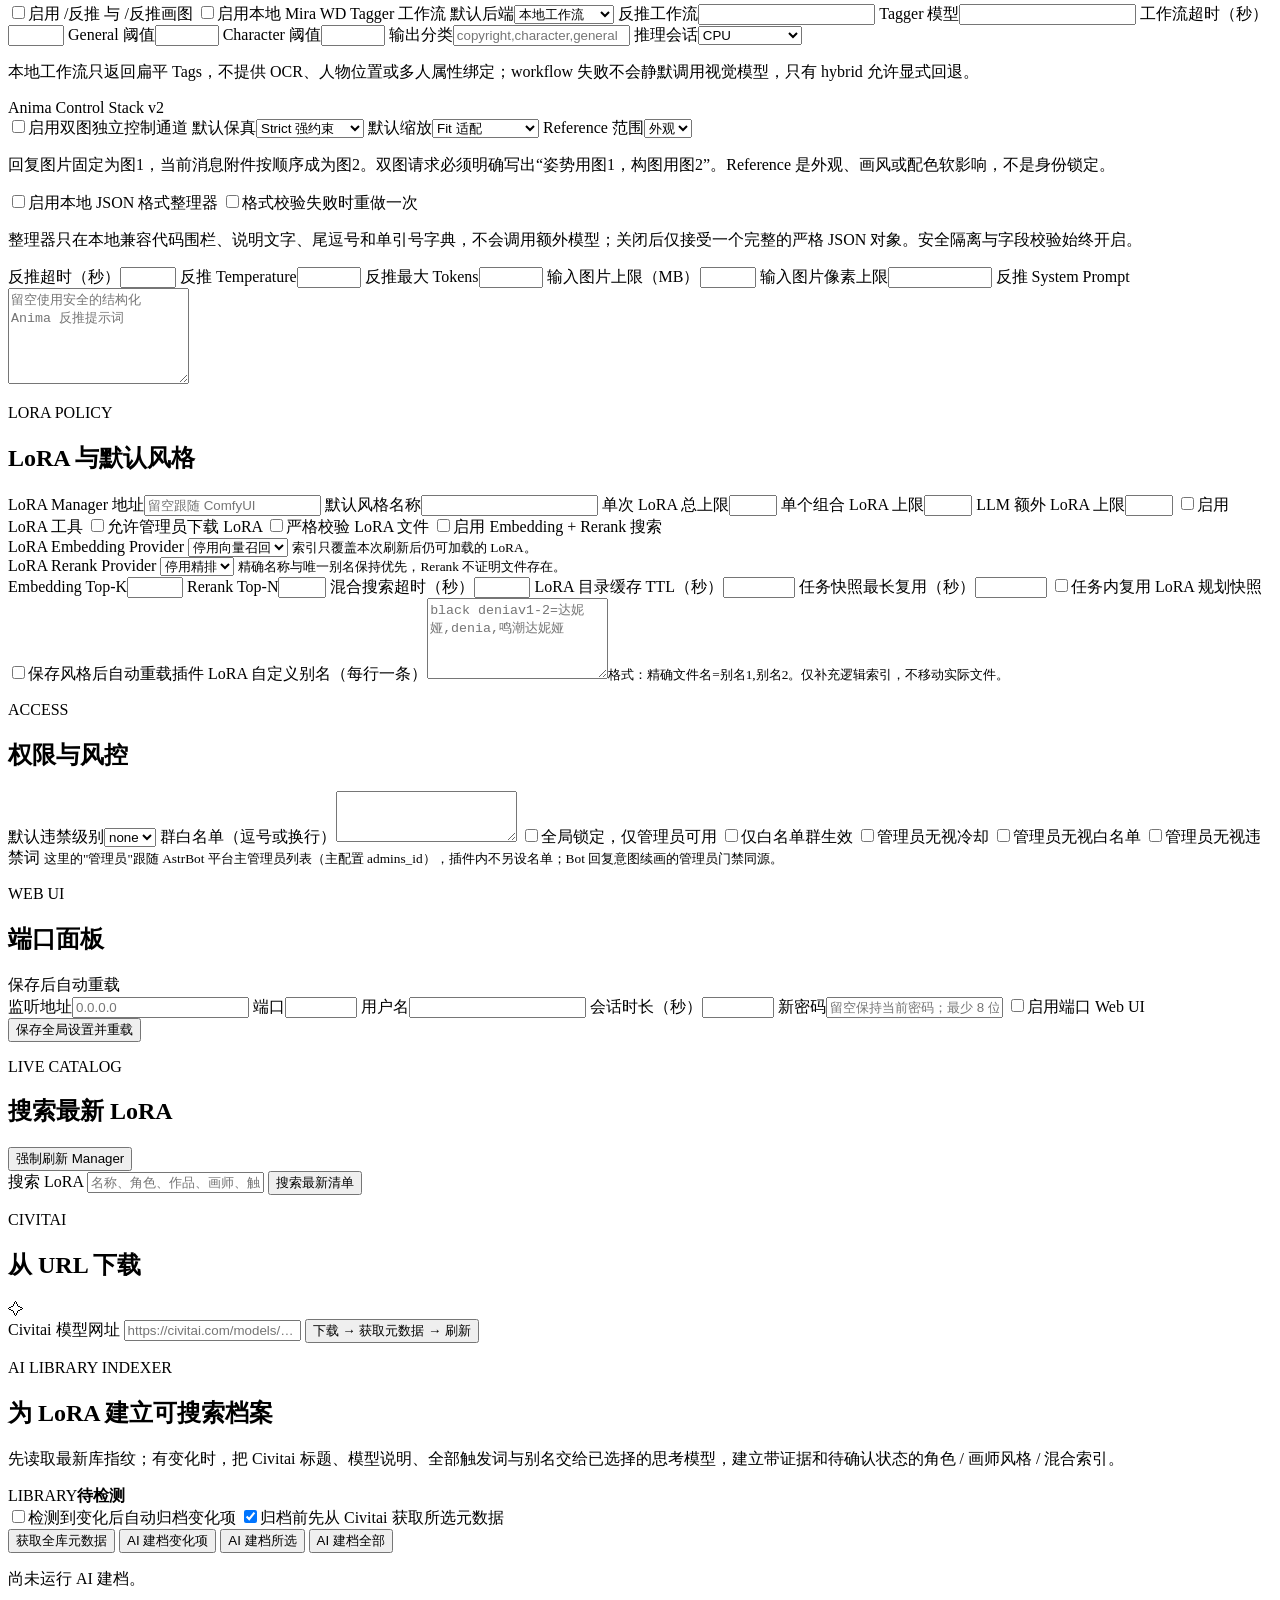
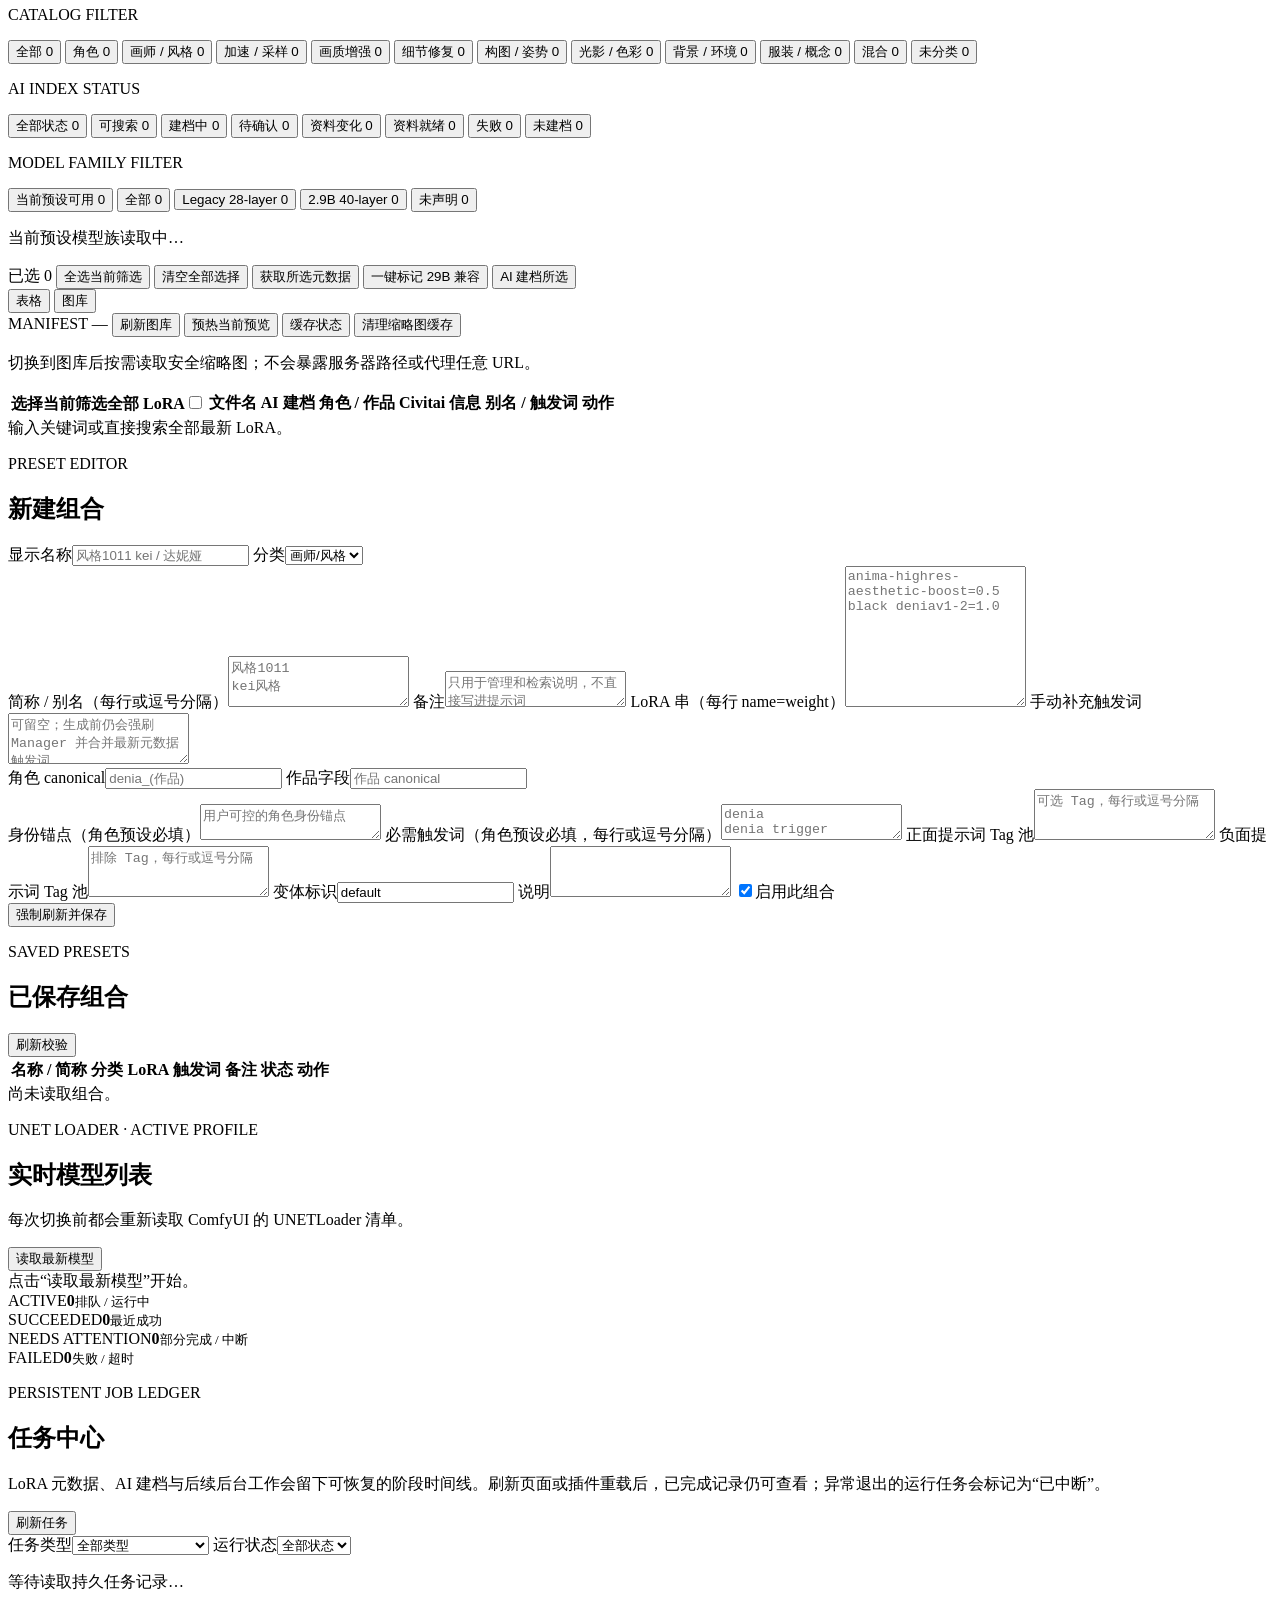
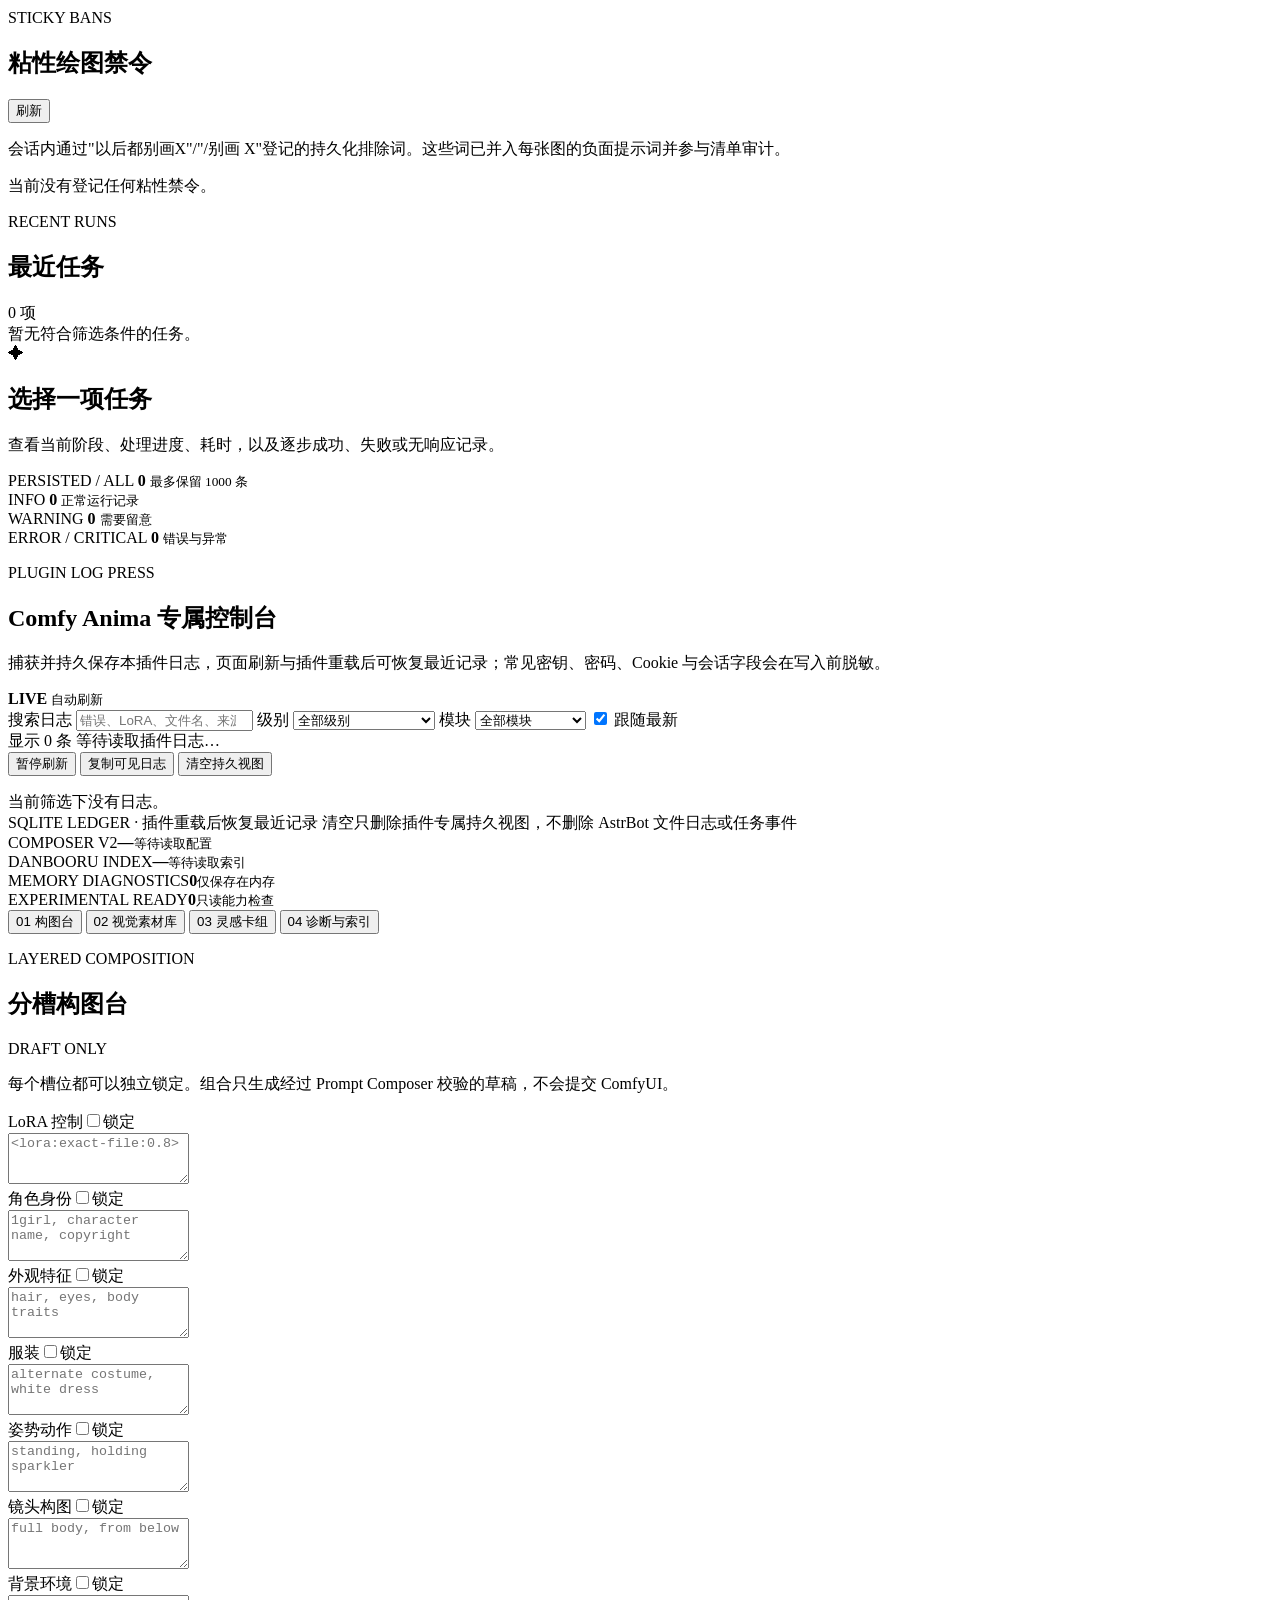
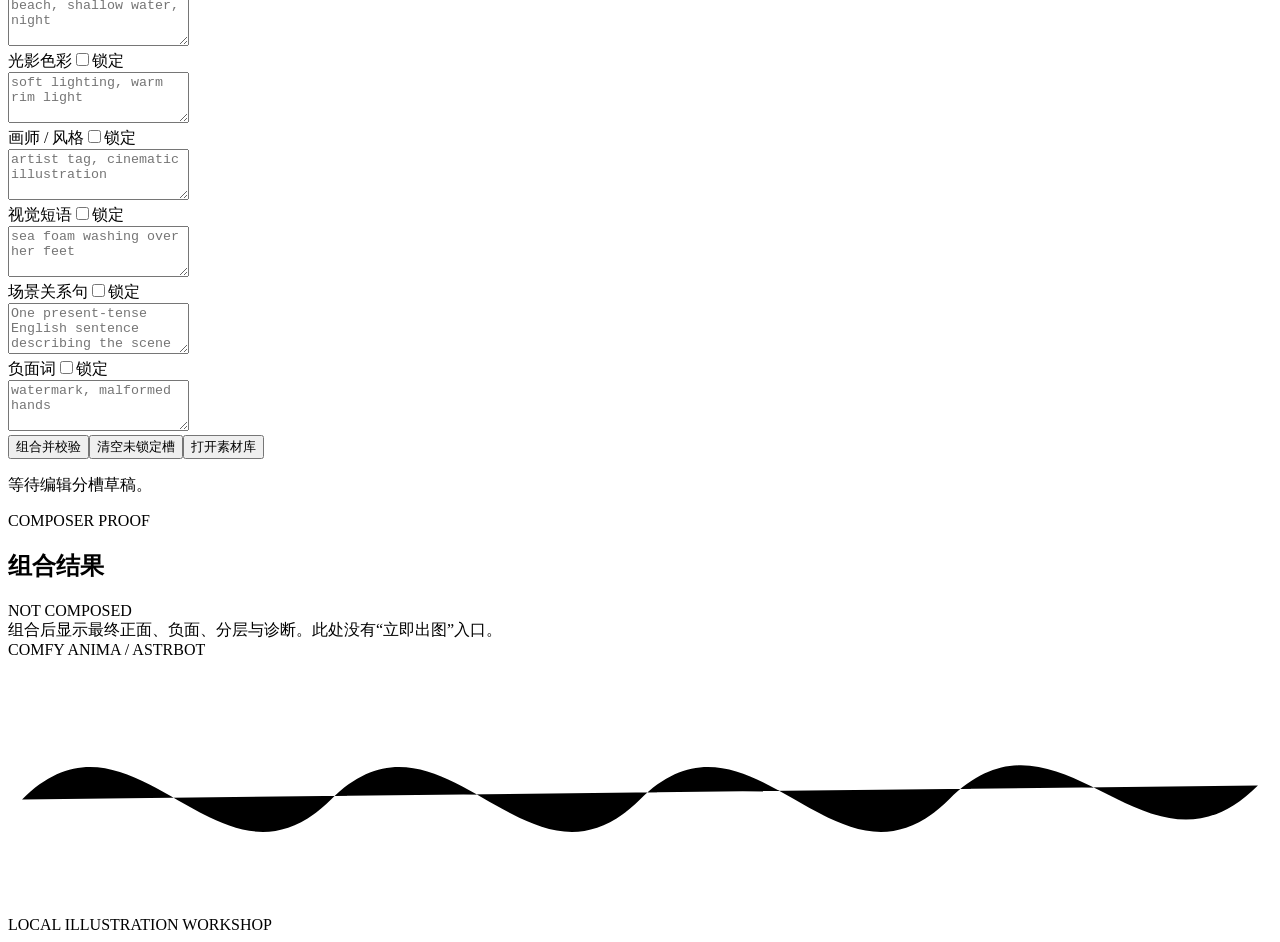
==== commit 3e4e5bc0: "style(build 3.1.441): use the standard toggle markup for the suppression control Review follow-up: t" ====
--- a/web/index.html
+++ b/web/index.html
@@ -348,7 +348,7 @@
                 <label class="span-3"><span>交付语词表（逗号或换行，仅作用于 Bot 回复判定）</span><textarea name="bot_reply_draw_delivery_phrases" rows="2"></textarea></label>
                 <div class="span-4 section-divider"><span>BOT 角色绑定</span></div>
                 <label class="toggle"><input name="enable_bot_character_binding" type="checkbox"><span>启用绑定（未点名其它角色的出图，自动套用绑定预设）</span></label>
-                <label><span>中间轮次静默</span><input name="suppress_intermediate_draw_text" type="checkbox" style="width:auto"></label>
+                <label class="toggle"><input name="suppress_intermediate_draw_text" type="checkbox"><span>静默中间工具轮次正文（不再逐轮发话）</span></label>
                 <label class="span-2"><span>绑定角色预设名</span><input name="bot_character_preset" placeholder="角色类预设名，例如 达妮娅；须为契约角色预设"></label>
                 <label class="span-3"><span>作用域覆盖（每行 `scope=预设名`；scope 可为 unified_msg_origin、session:sender、self:session:sender 或平台段）</span><textarea name="bot_character_preset_scopes" rows="2" placeholder="Bot:FriendMessage:719397082=达妮娅"></textarea></label>
                 <p class="span-4 muted">绑定把"这个 BOT 是谁"变成配置事实，不依赖运行时 persona。预设必须是契约角色预设（身份锚点与必需触发词齐全），否则保存会被拒绝并列出可用项。用户显式点名其它角色、或执行换角命令时，绑定自动让位。</p>
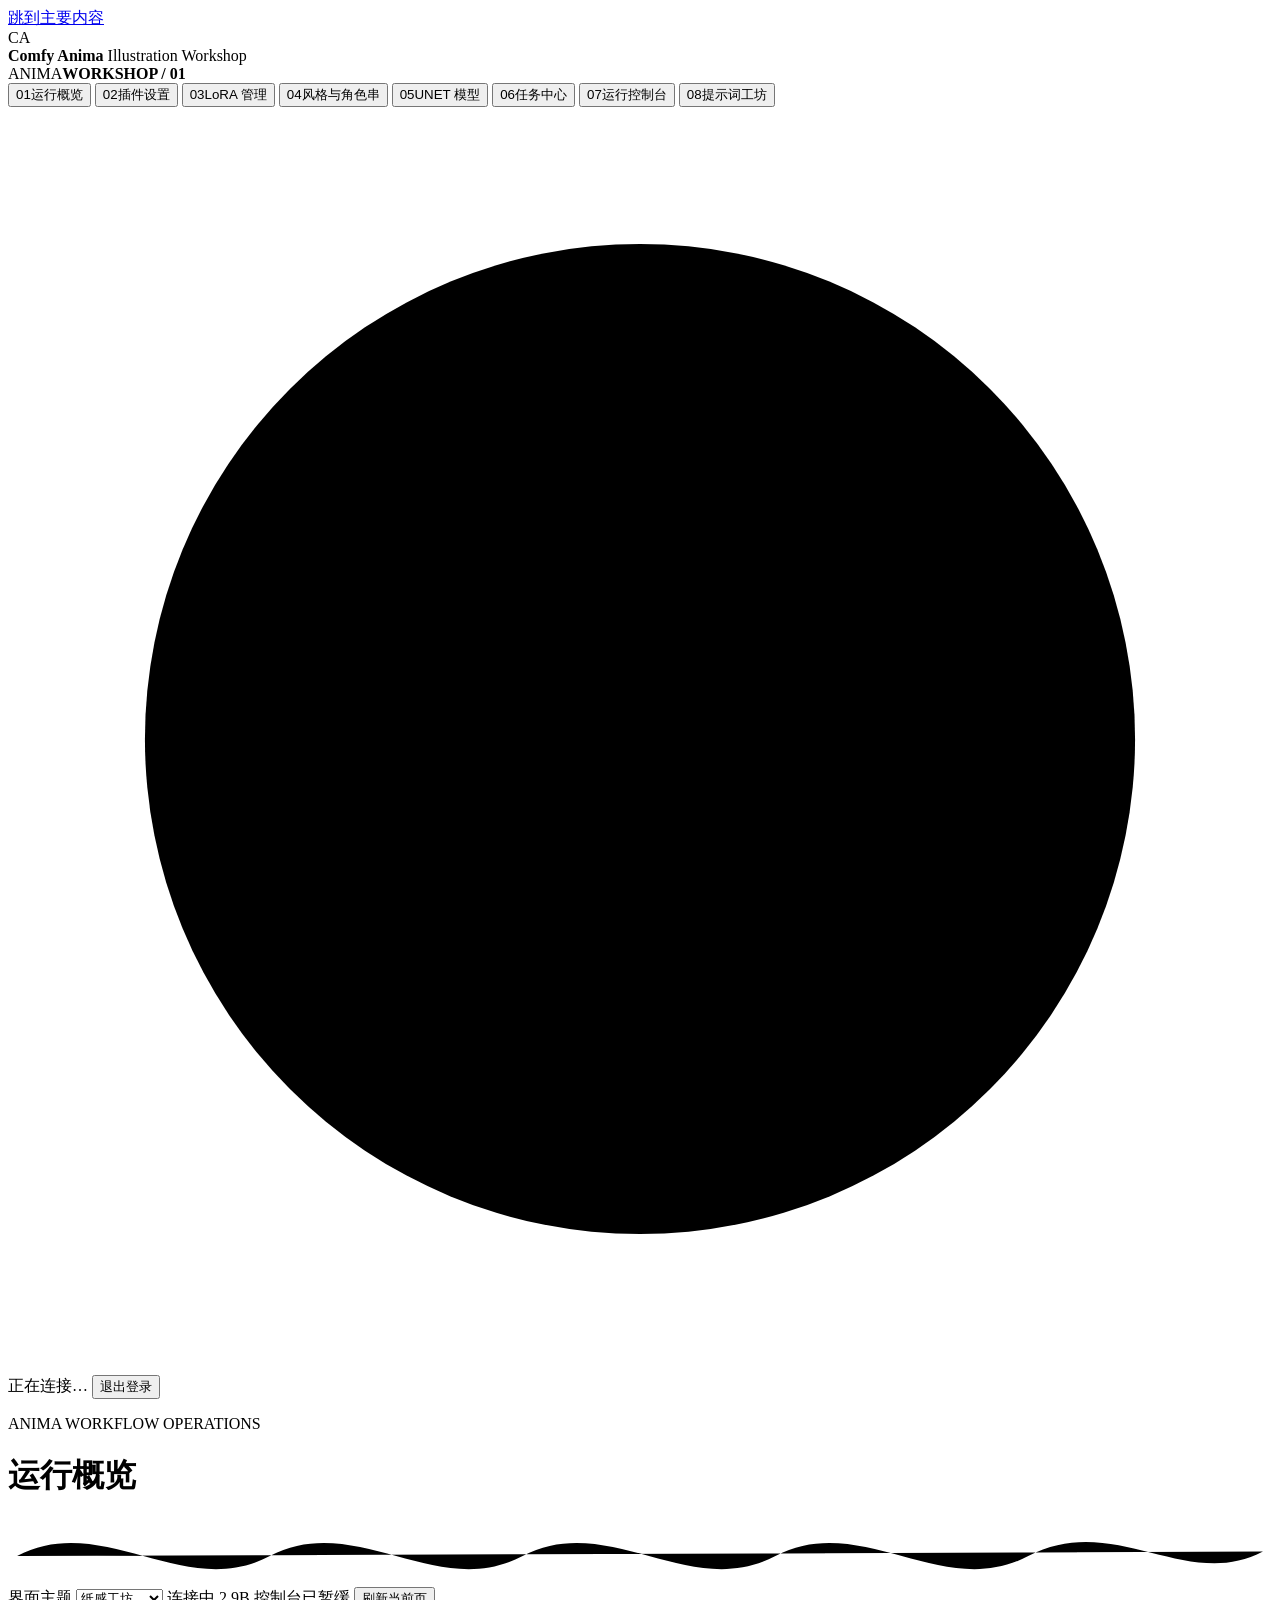
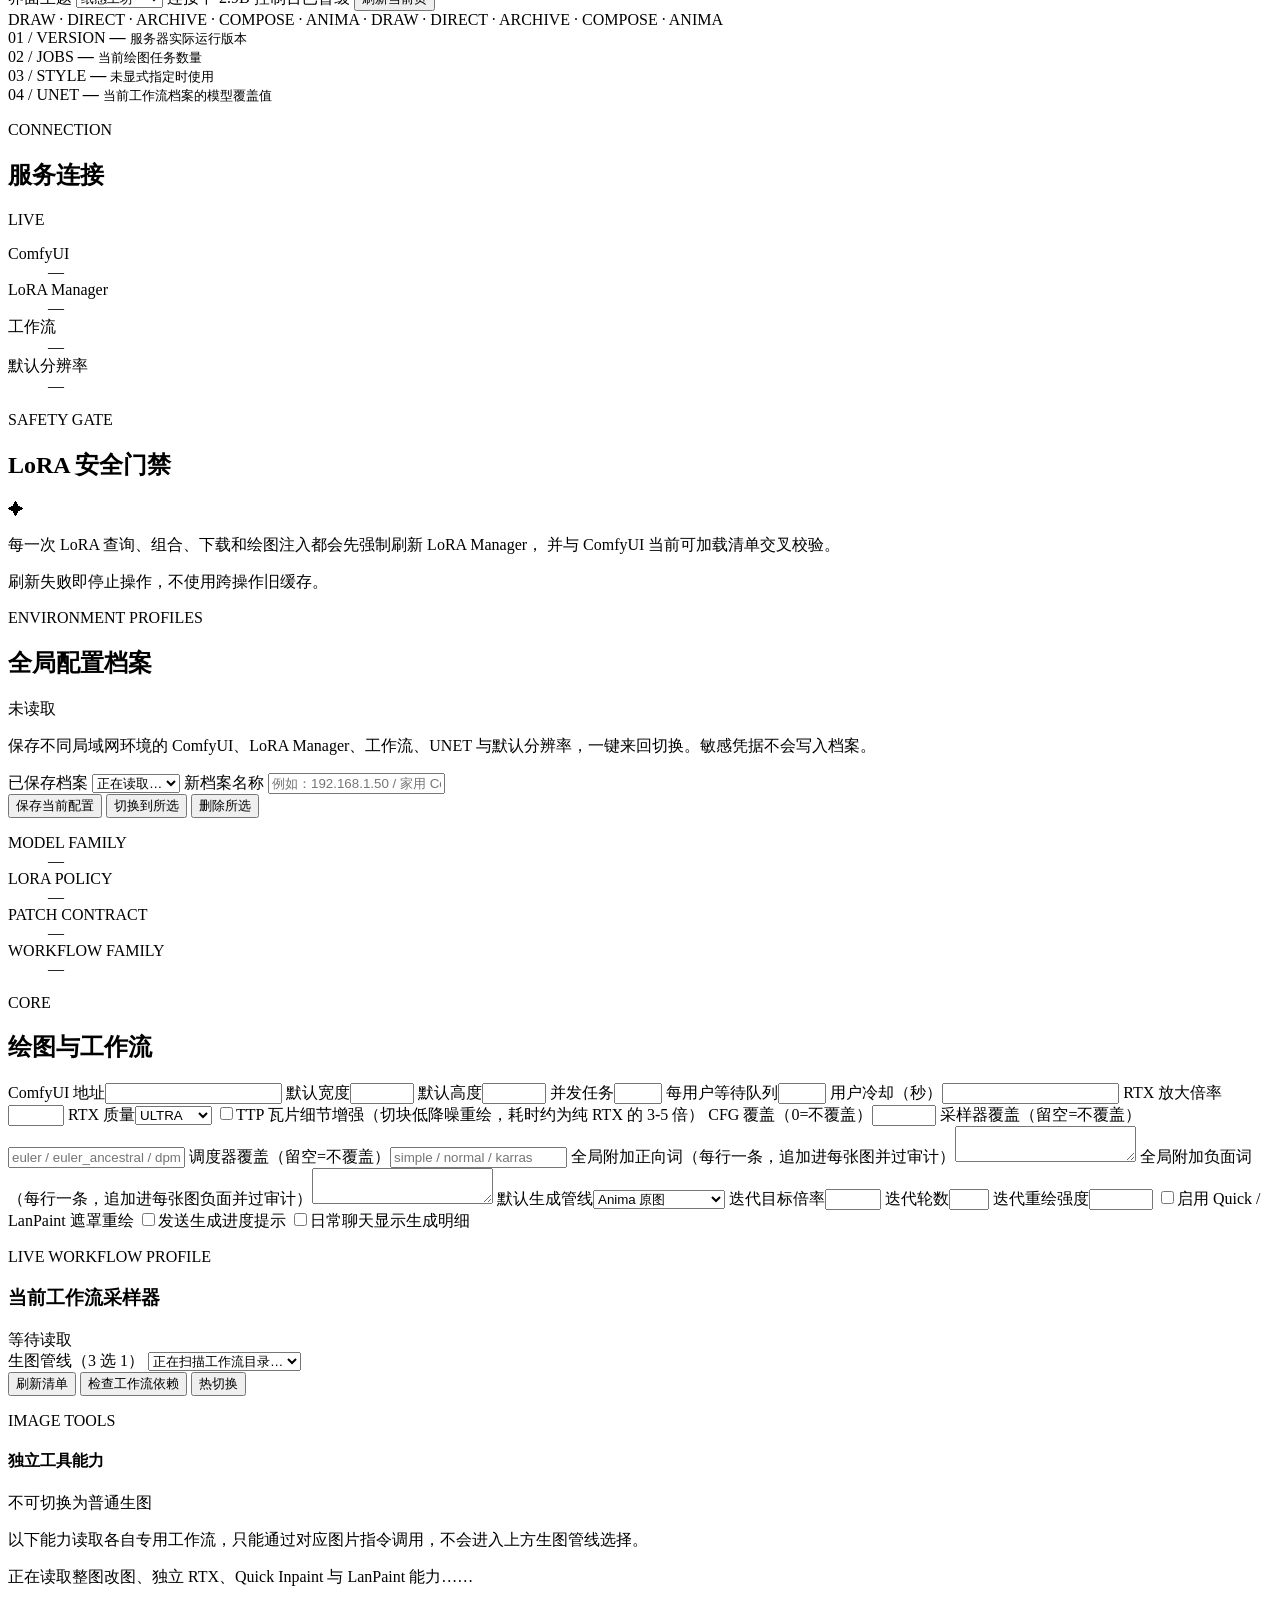
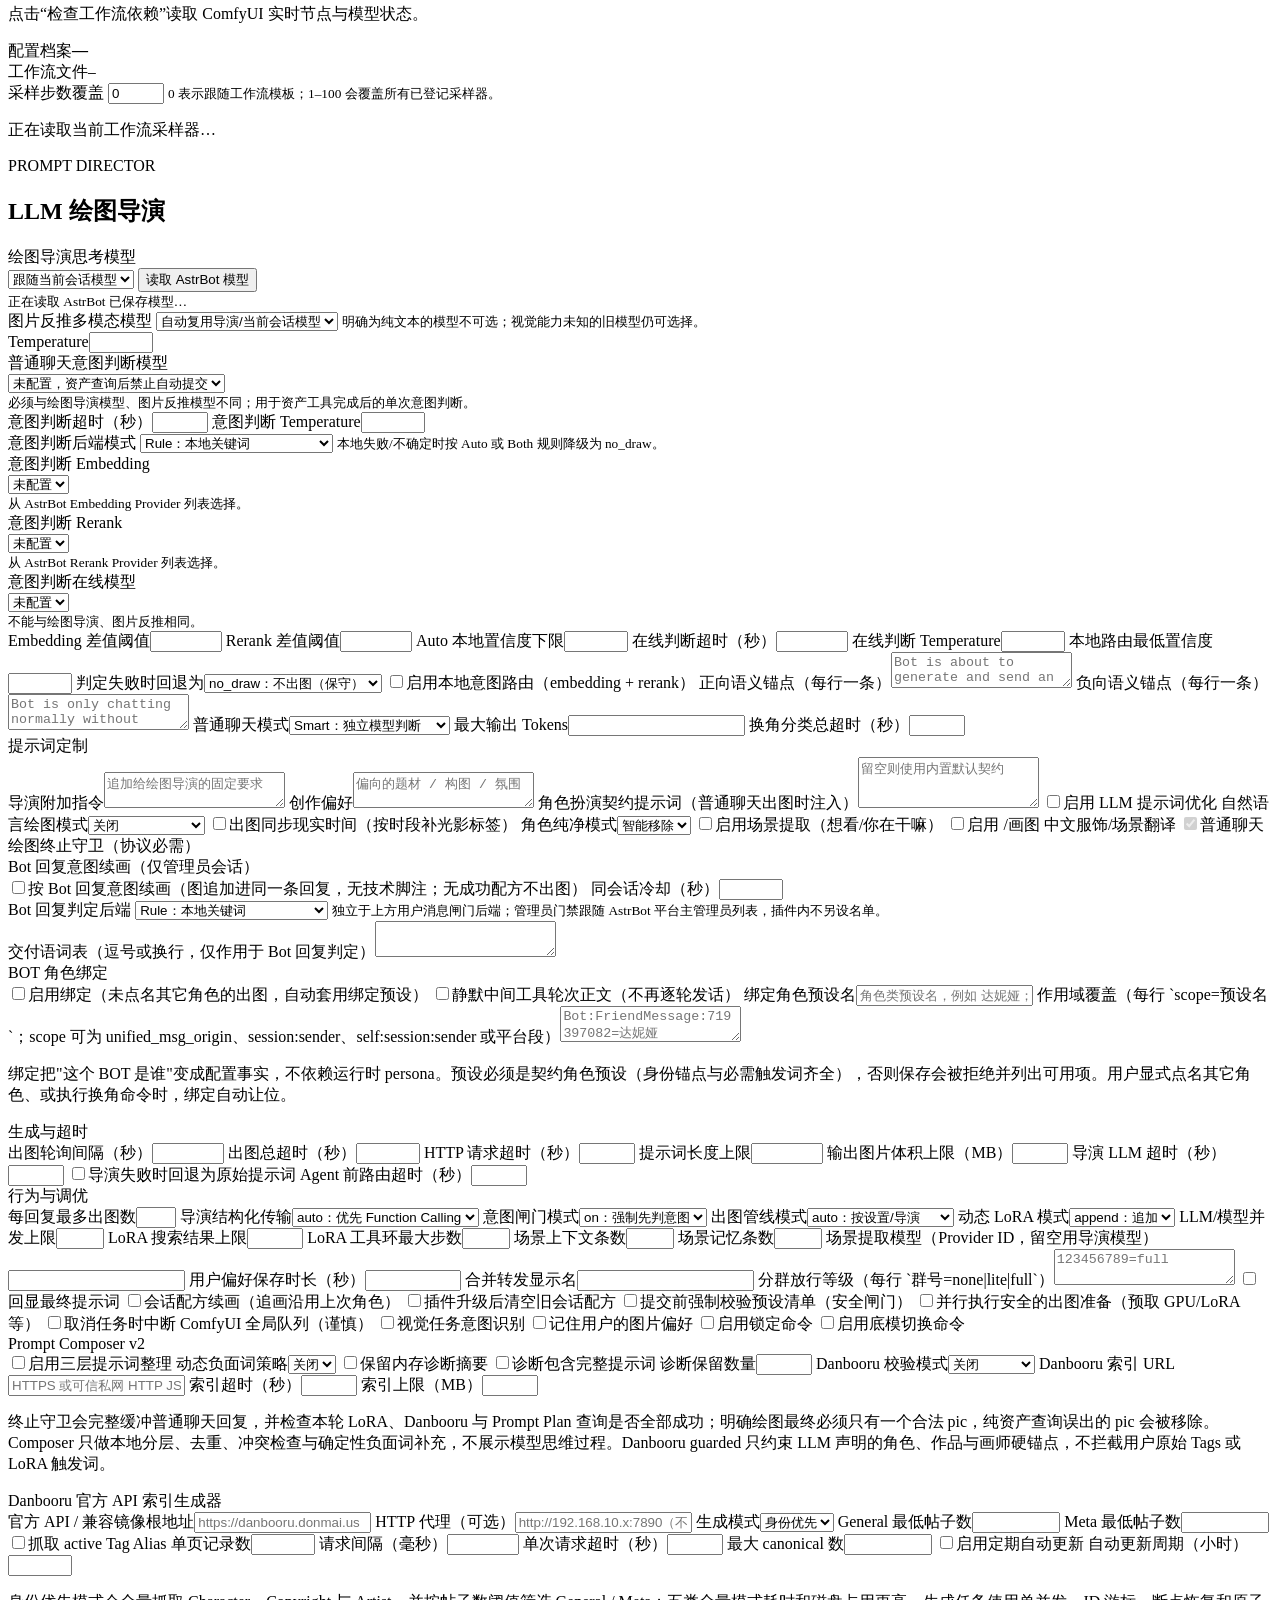
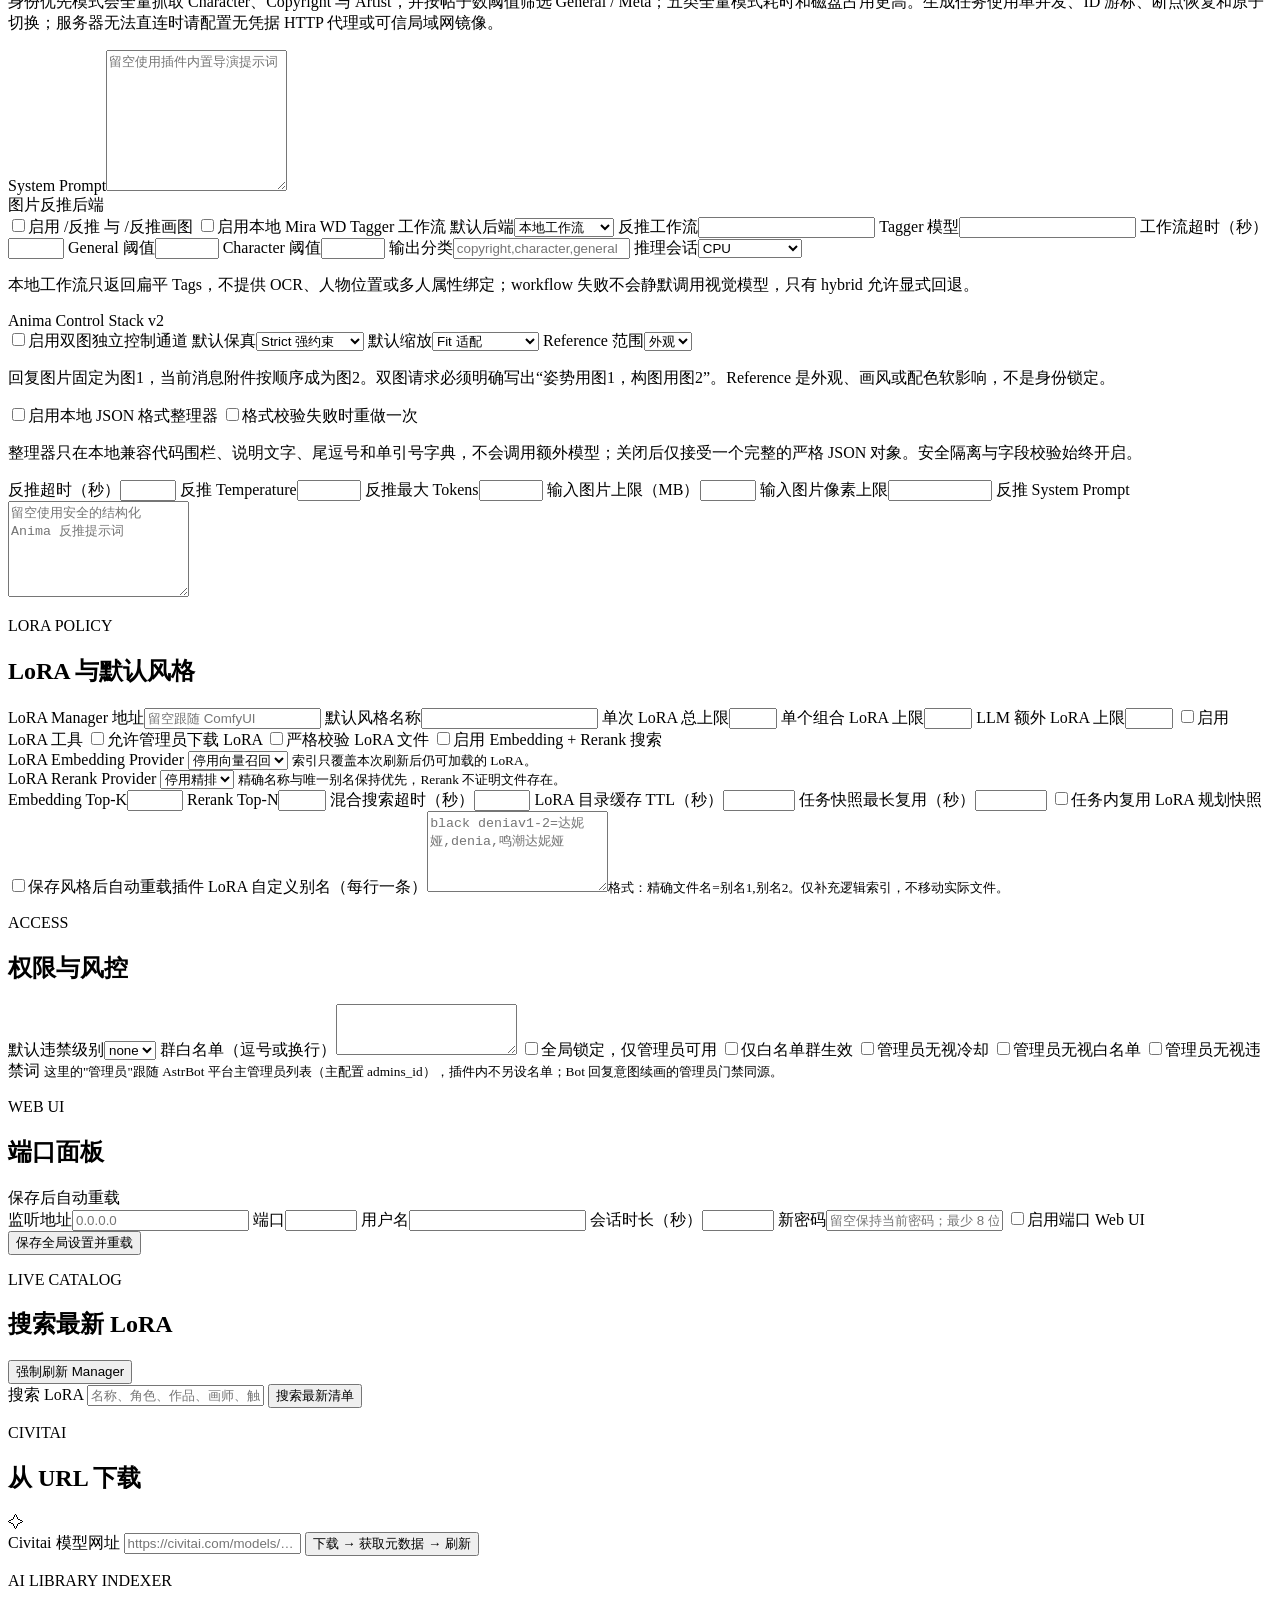
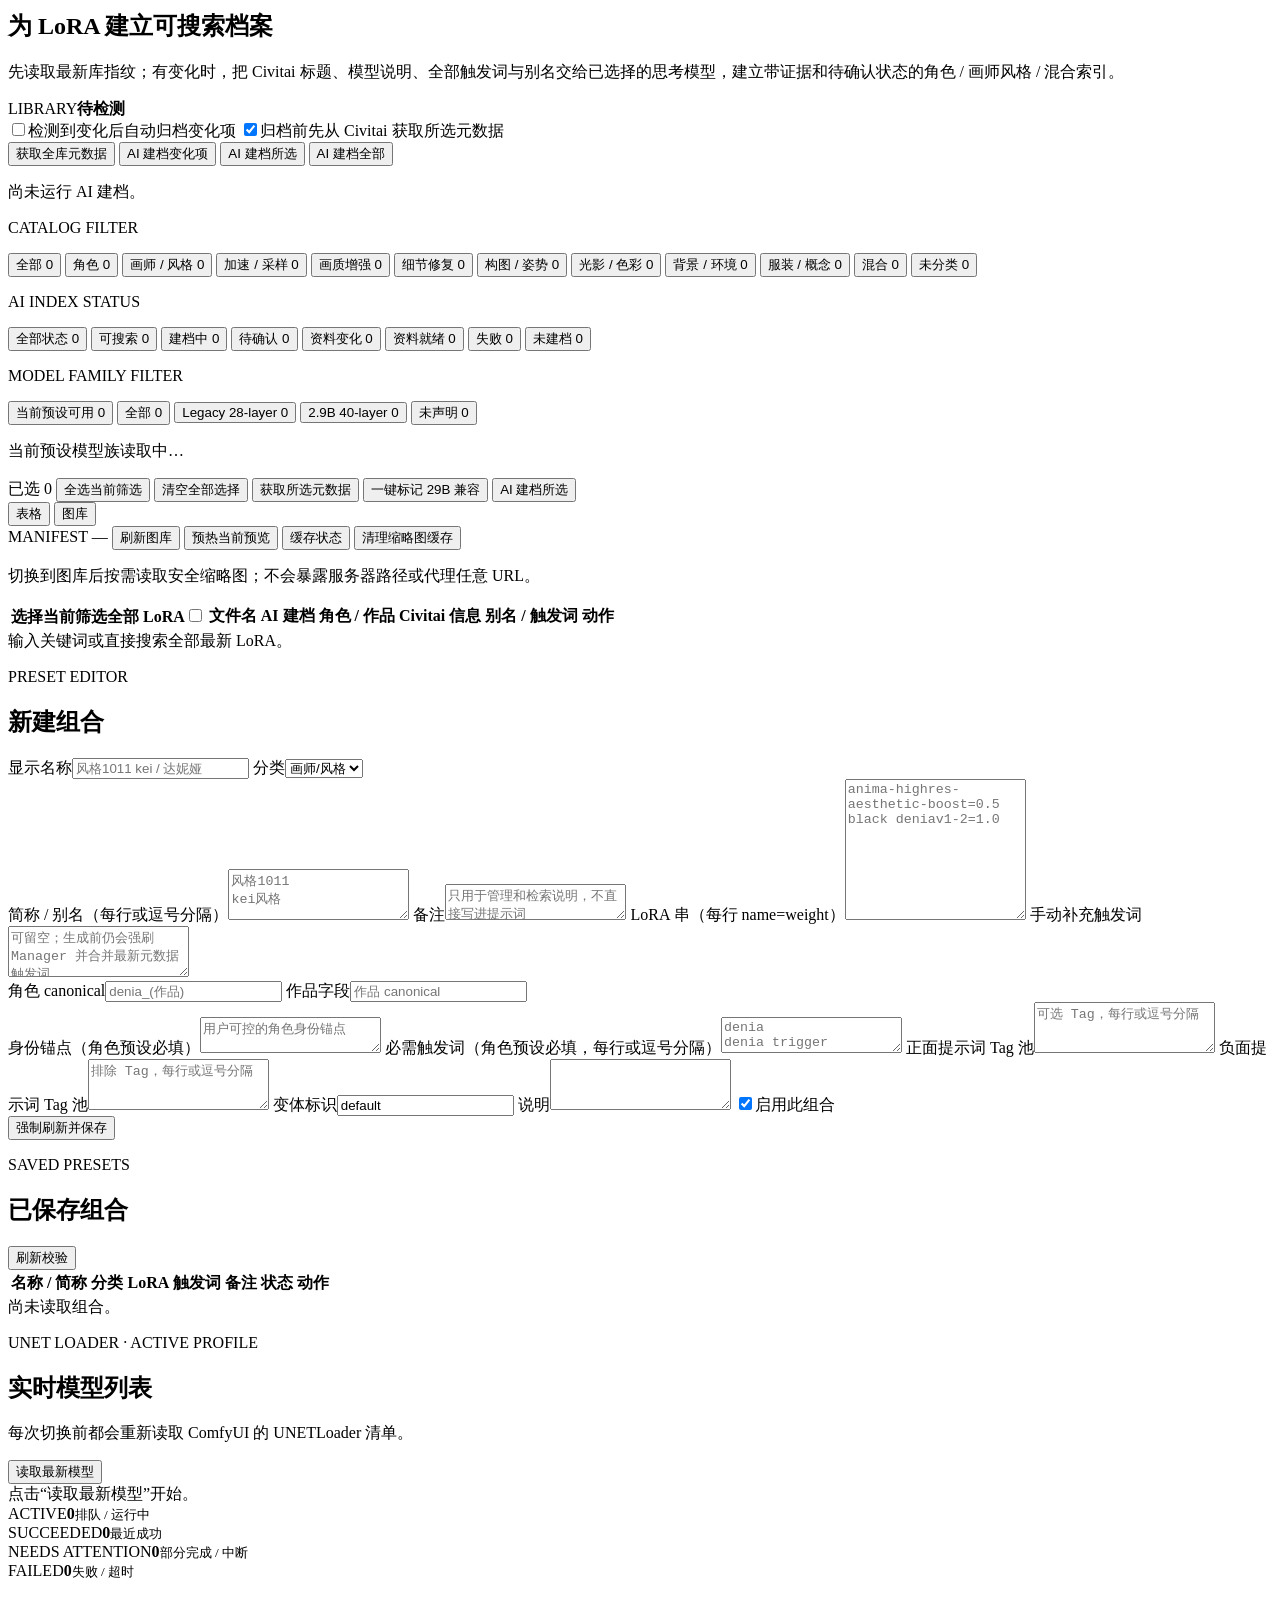
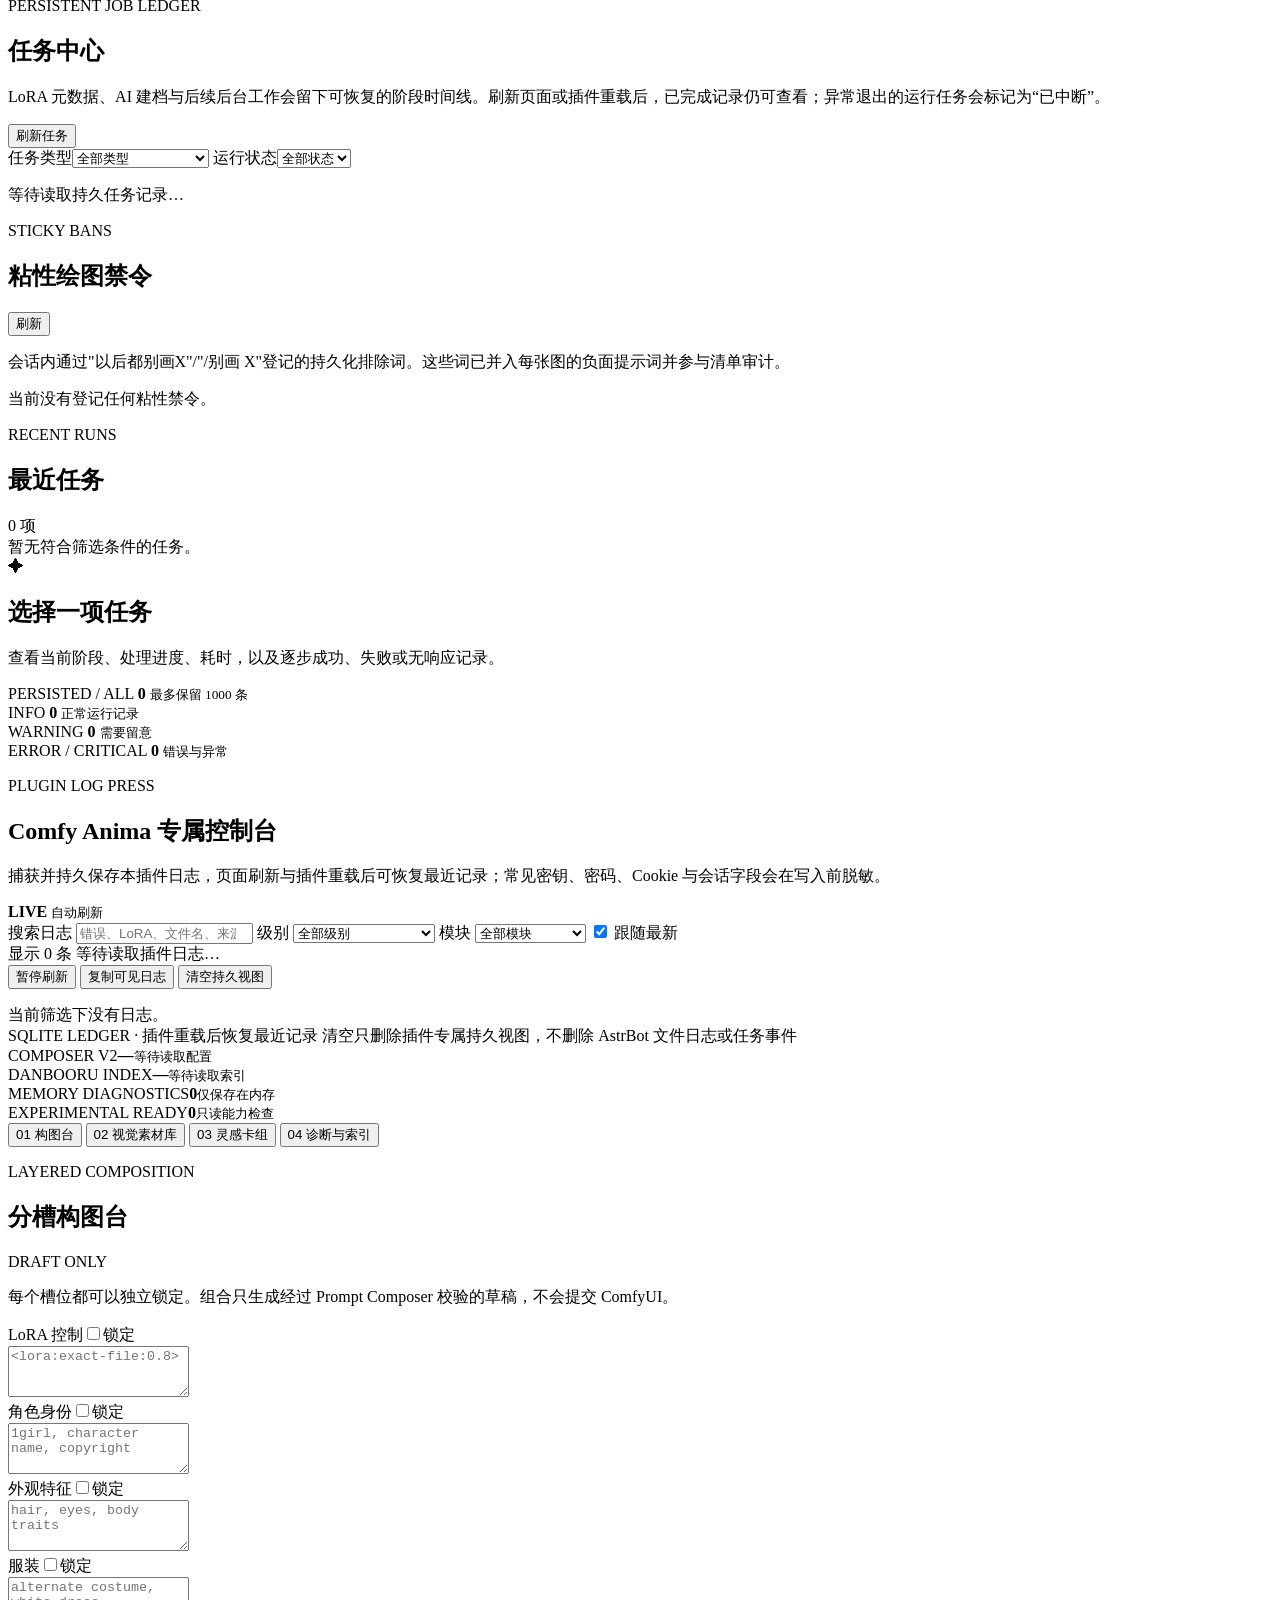
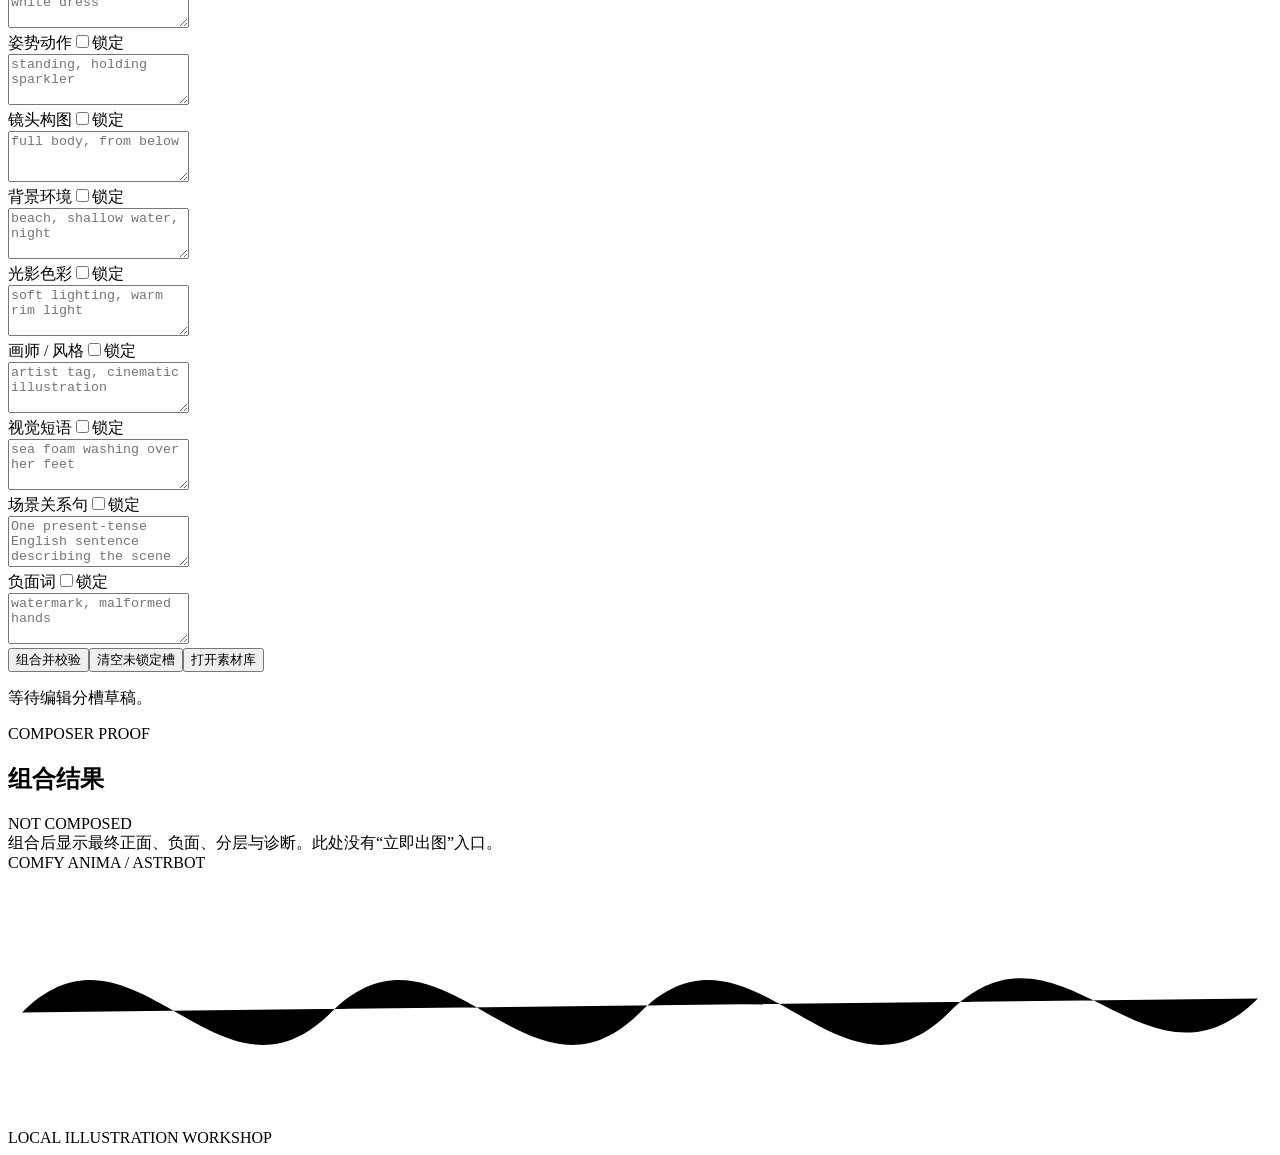
==== commit 814a0aa0: "feat(build 3.1.442): WebUI tier 1 + tier 2 controls (32) Per WEBUI_TIER_PLAN.md, expose the two high" ====
--- a/web/index.html
+++ b/web/index.html
@@ -352,6 +352,57 @@
                 <label class="span-2"><span>绑定角色预设名</span><input name="bot_character_preset" placeholder="角色类预设名，例如 达妮娅；须为契约角色预设"></label>
                 <label class="span-3"><span>作用域覆盖（每行 `scope=预设名`；scope 可为 unified_msg_origin、session:sender、self:session:sender 或平台段）</span><textarea name="bot_character_preset_scopes" rows="2" placeholder="Bot:FriendMessage:719397082=达妮娅"></textarea></label>
                 <p class="span-4 muted">绑定把"这个 BOT 是谁"变成配置事实，不依赖运行时 persona。预设必须是契约角色预设（身份锚点与必需触发词齐全），否则保存会被拒绝并列出可用项。用户显式点名其它角色、或执行换角命令时，绑定自动让位。</p>
+                <div class="span-4 section-divider"><span>生成与超时</span></div>
+                <label><span>出图轮询间隔（秒）</span><input name="poll_interval" type="number" min="0.25" max="30" step="0.25"></label>
+                <label><span>出图总超时（秒）</span><input name="generation_timeout" type="number" min="10" max="7200" step="10"></label>
+                <label><span>HTTP 请求超时（秒）</span><input name="request_timeout" type="number" min="1" max="300" step="1"></label>
+                <label><span>提示词长度上限</span><input name="max_prompt_length" type="number" min="1" max="20000" step="1"></label>
+                <label><span>输出图片体积上限（MB）</span><input name="max_image_size_mb" type="number" min="1" max="512" step="1"></label>
+                <label><span>导演 LLM 超时（秒）</span><input name="prompt_llm_timeout" type="number" min="10" max="600" step="10"></label>
+                <label class="toggle"><input name="prompt_llm_fallback" type="checkbox"><span>导演失败时回退为原始提示词</span></label>
+                <label><span>Agent 前路由超时（秒）</span><input name="router_timeout_before_agent" type="number" min="0" max="120" step="1"></label>
+                <div class="span-4 section-divider"><span>行为与调优</span></div>
+                <label><span>每回复最多出图数</span><input name="max_auto_images_per_reply" type="number" min="1" max="8" step="1"></label>
+                <label><span>导演结构化传输</span><select name="structured_director_mode">
+                  <option value="auto">auto：优先 Function Calling</option>
+                  <option value="function_call">function_call：严格模式</option>
+                  <option value="json">json：JSON 传输</option>
+                  <option value="legacy">legacy：旧标签传输</option>
+                </select></label>
+                <label><span>意图闸门模式</span><select name="intent_router_gate_mode">
+                  <option value="on">on：强制先判意图</option>
+                  <option value="off">off：跳过闸门</option>
+                </select></label>
+                <label><span>出图管线模式</span><select name="draw_pipeline_mode">
+                  <option value="auto">auto：按设置/导演</option>
+                  <option value="base">base：底图直出</option>
+                  <option value="rtx">rtx：RTX 放大</option>
+                  <option value="iterative">iterative：分步重采样</option>
+                  <option value="legacy">legacy：旧行为</option>
+                </select></label>
+                <label><span>动态 LoRA 模式</span><select name="dynamic_lora_mode">
+                  <option value="append">append：追加</option>
+                  <option value="replace">replace：替换</option>
+                </select></label>
+                <label><span>LLM/模型并发上限</span><input name="provider_max_concurrent_jobs" type="number" min="1" max="32" step="1"></label>
+                <label><span>LoRA 搜索结果上限</span><input name="lora_max_results" type="number" min="1" max="500" step="1"></label>
+                <label><span>LoRA 工具环最大步数</span><input name="lora_tool_max_steps" type="number" min="1" max="12" step="1"></label>
+                <label><span>场景上下文条数</span><input name="scene_context_window" type="number" min="1" max="32" step="1"></label>
+                <label><span>场景记忆条数</span><input name="scene_extraction_max_memories" type="number" min="0" max="20" step="1"></label>
+                <label class="span-2"><span>场景提取模型（Provider ID，留空用导演模型）</span><input name="scene_extraction_model" type="text"></label>
+                <label><span>用户偏好保存时长（秒）</span><input name="user_picture_preferences_ttl" type="number" min="0" max="31536000" step="3600"></label>
+                <label><span>合并转发显示名</span><input name="forward_sender_name" type="text"></label>
+                <label class="span-3"><span>分群放行等级（每行 `群号=none|lite|full`）</span><textarea name="group_block_levels" rows="2" placeholder="123456789=full"></textarea></label>
+                <label class="toggle"><input name="show_llm_prompt" type="checkbox"><span>回显最终提示词</span></label>
+                <label class="toggle"><input name="enable_session_recipe_continuity" type="checkbox"><span>会话配方续画（追画沿用上次角色）</span></label>
+                <label class="toggle"><input name="invalidate_session_recipe_on_update" type="checkbox"><span>插件升级后清空旧会话配方</span></label>
+                <label class="toggle"><input name="enable_preset_manifest_gate" type="checkbox"><span>提交前强制校验预设清单（安全闸门）</span></label>
+                <label class="toggle"><input name="enable_parallel_preflight" type="checkbox"><span>并行执行安全的出图准备（预取 GPU/LoRA 等）</span></label>
+                <label class="toggle"><input name="allow_global_interrupt" type="checkbox"><span>取消任务时中断 ComfyUI 全局队列（谨慎）</span></label>
+                <label class="toggle"><input name="enable_visual_task_intent" type="checkbox"><span>视觉任务意图识别</span></label>
+                <label class="toggle"><input name="enable_user_picture_preferences" type="checkbox"><span>记住用户的图片偏好</span></label>
+                <label class="toggle"><input name="enable_lock_command" type="checkbox"><span>启用锁定命令</span></label>
+                <label class="toggle"><input name="enable_unet_switch" type="checkbox"><span>启用底模切换命令</span></label>
                 <div class="span-4 section-divider"><span>Prompt Composer v2</span></div>
                 <label class="toggle"><input name="enable_prompt_composer_v2" type="checkbox"><span>启用三层提示词整理</span></label>
                 <label><span>动态负面词策略</span><select name="adaptive_negative_mode"><option value="off">关闭</option><option value="conservative">保守</option><option value="standard">标准</option></select></label>
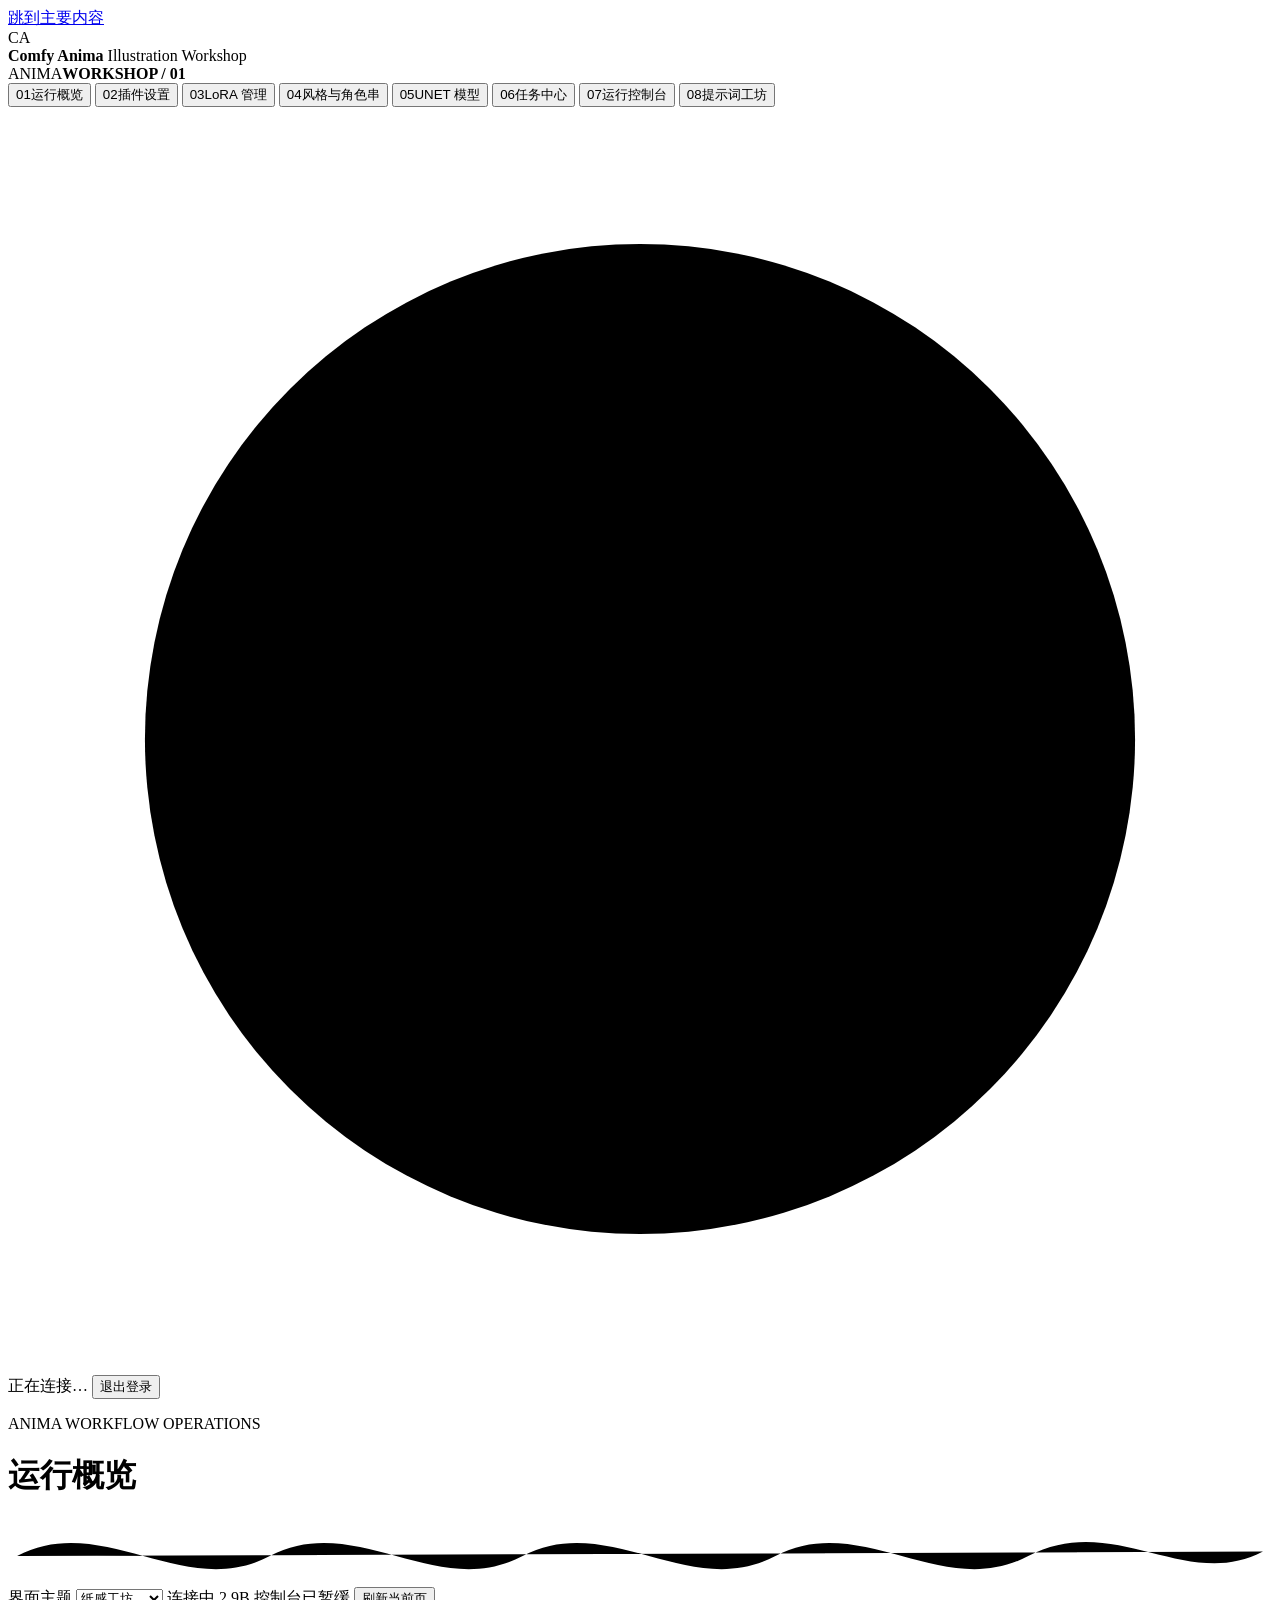
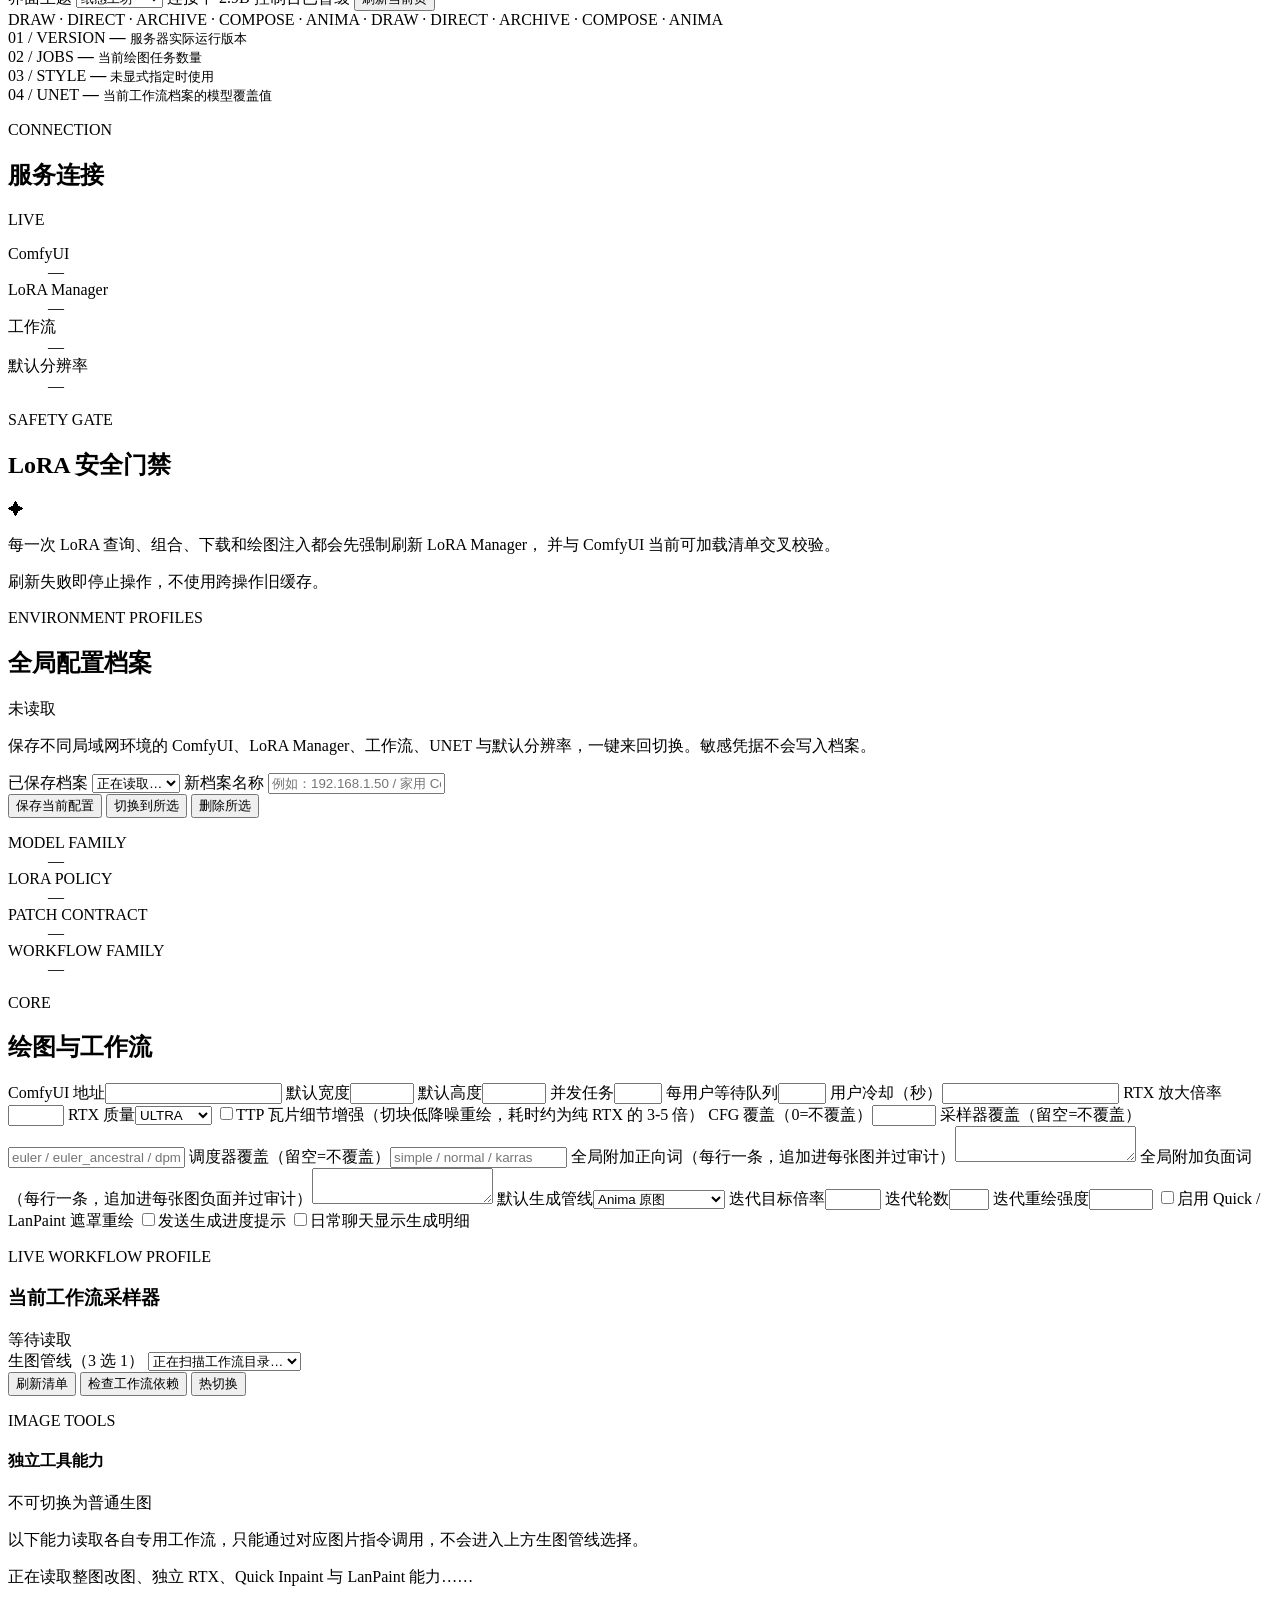
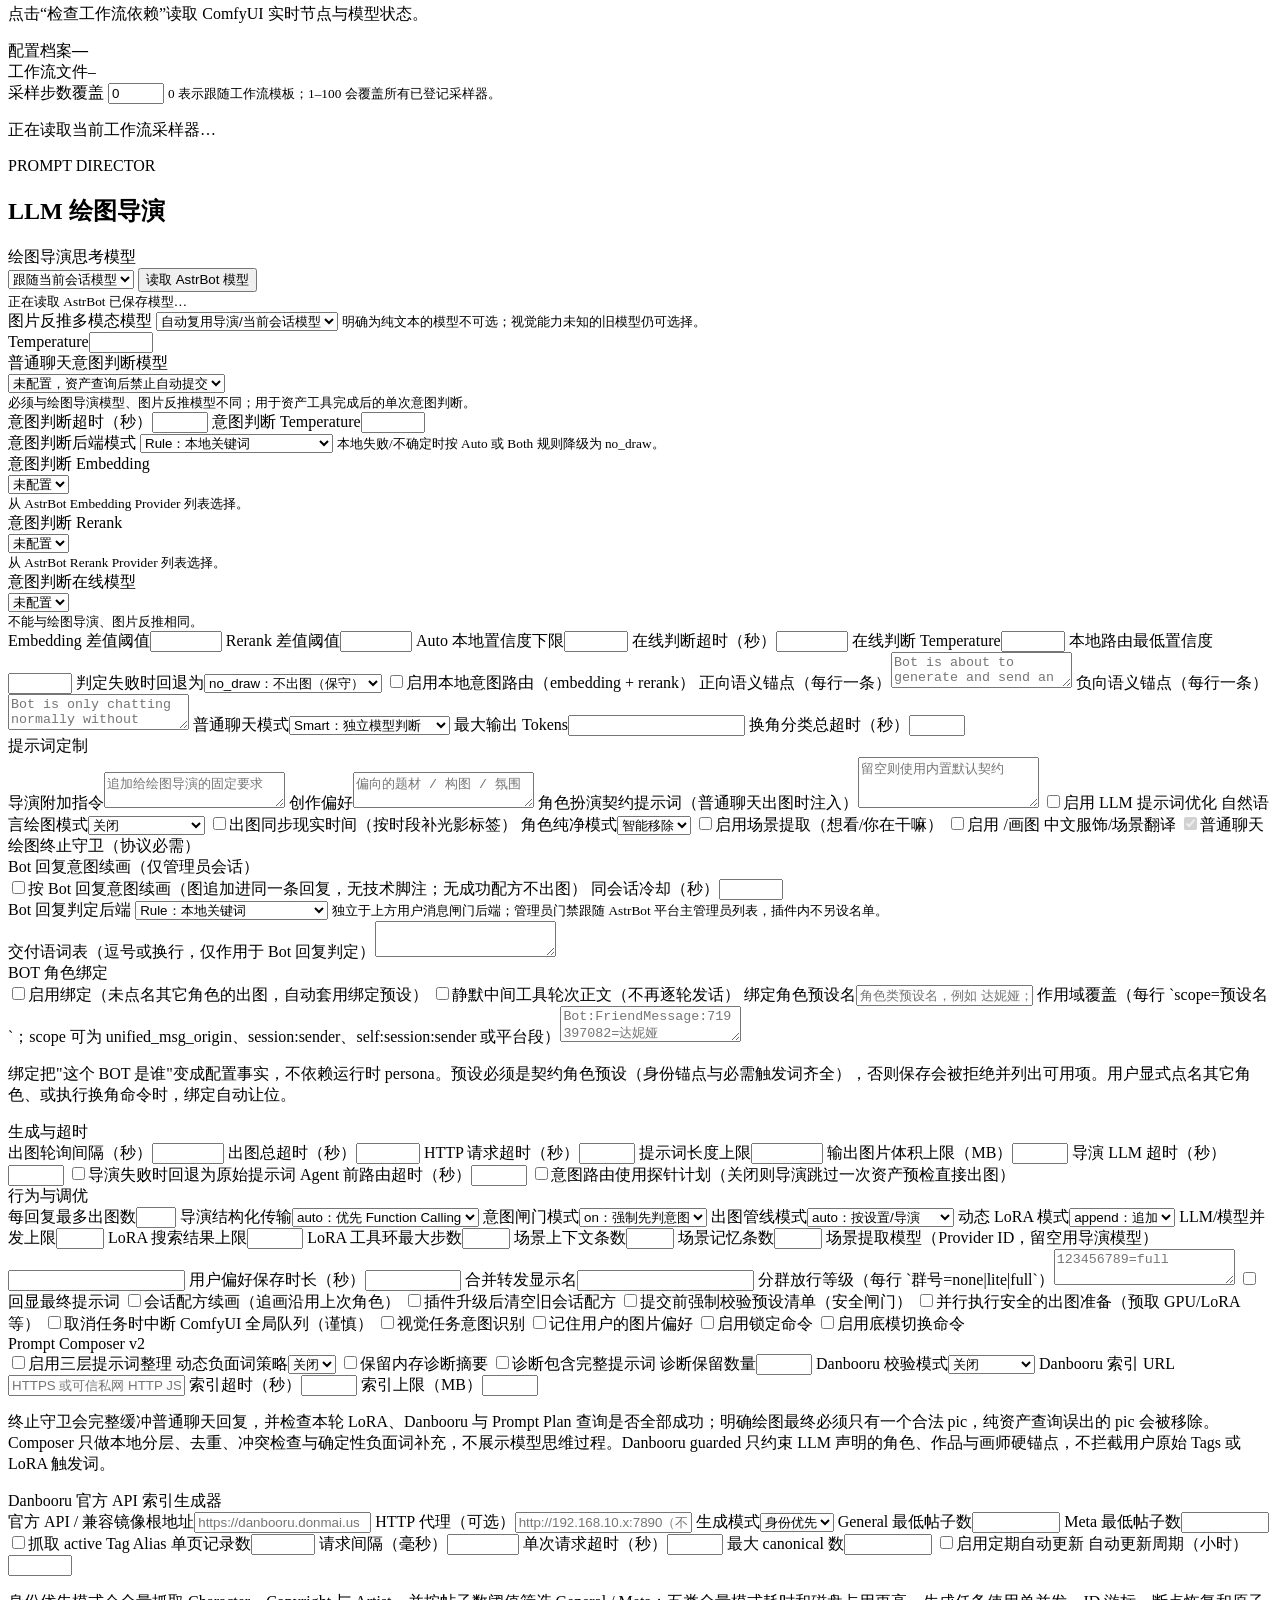
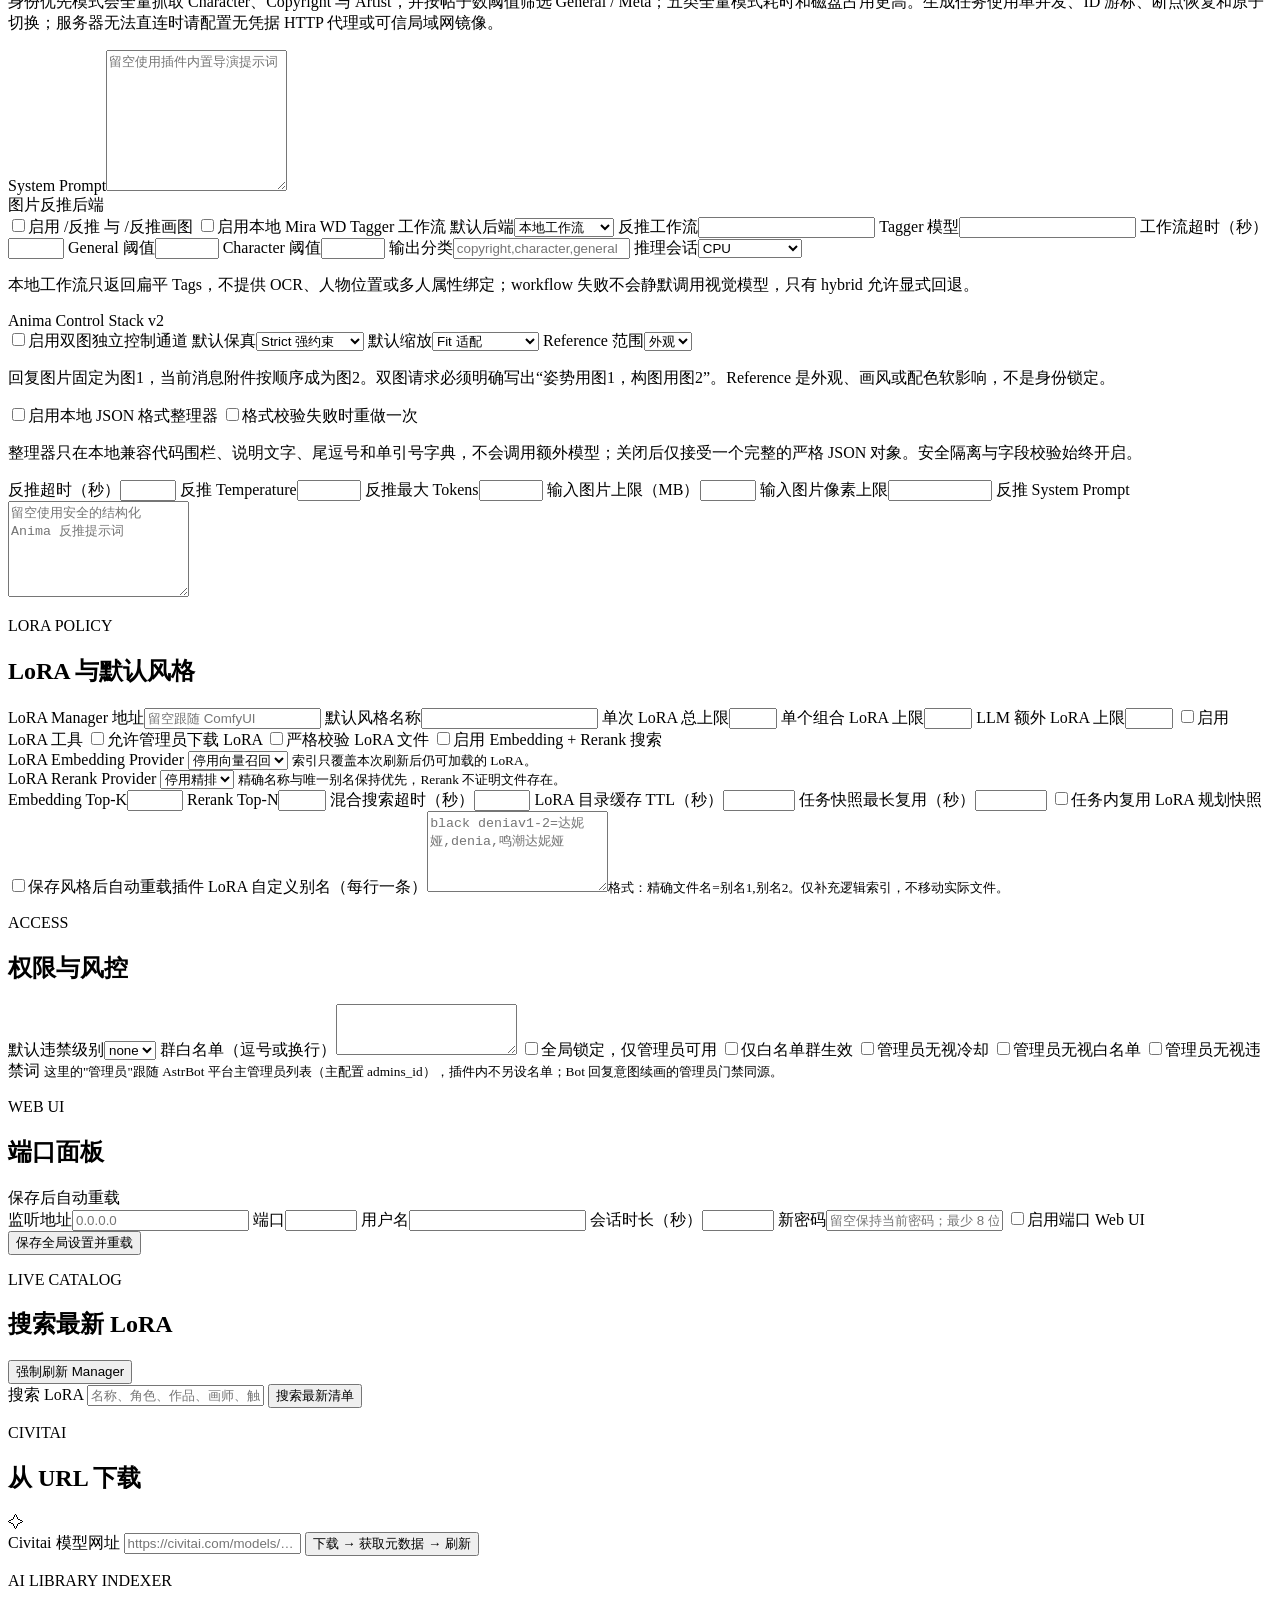
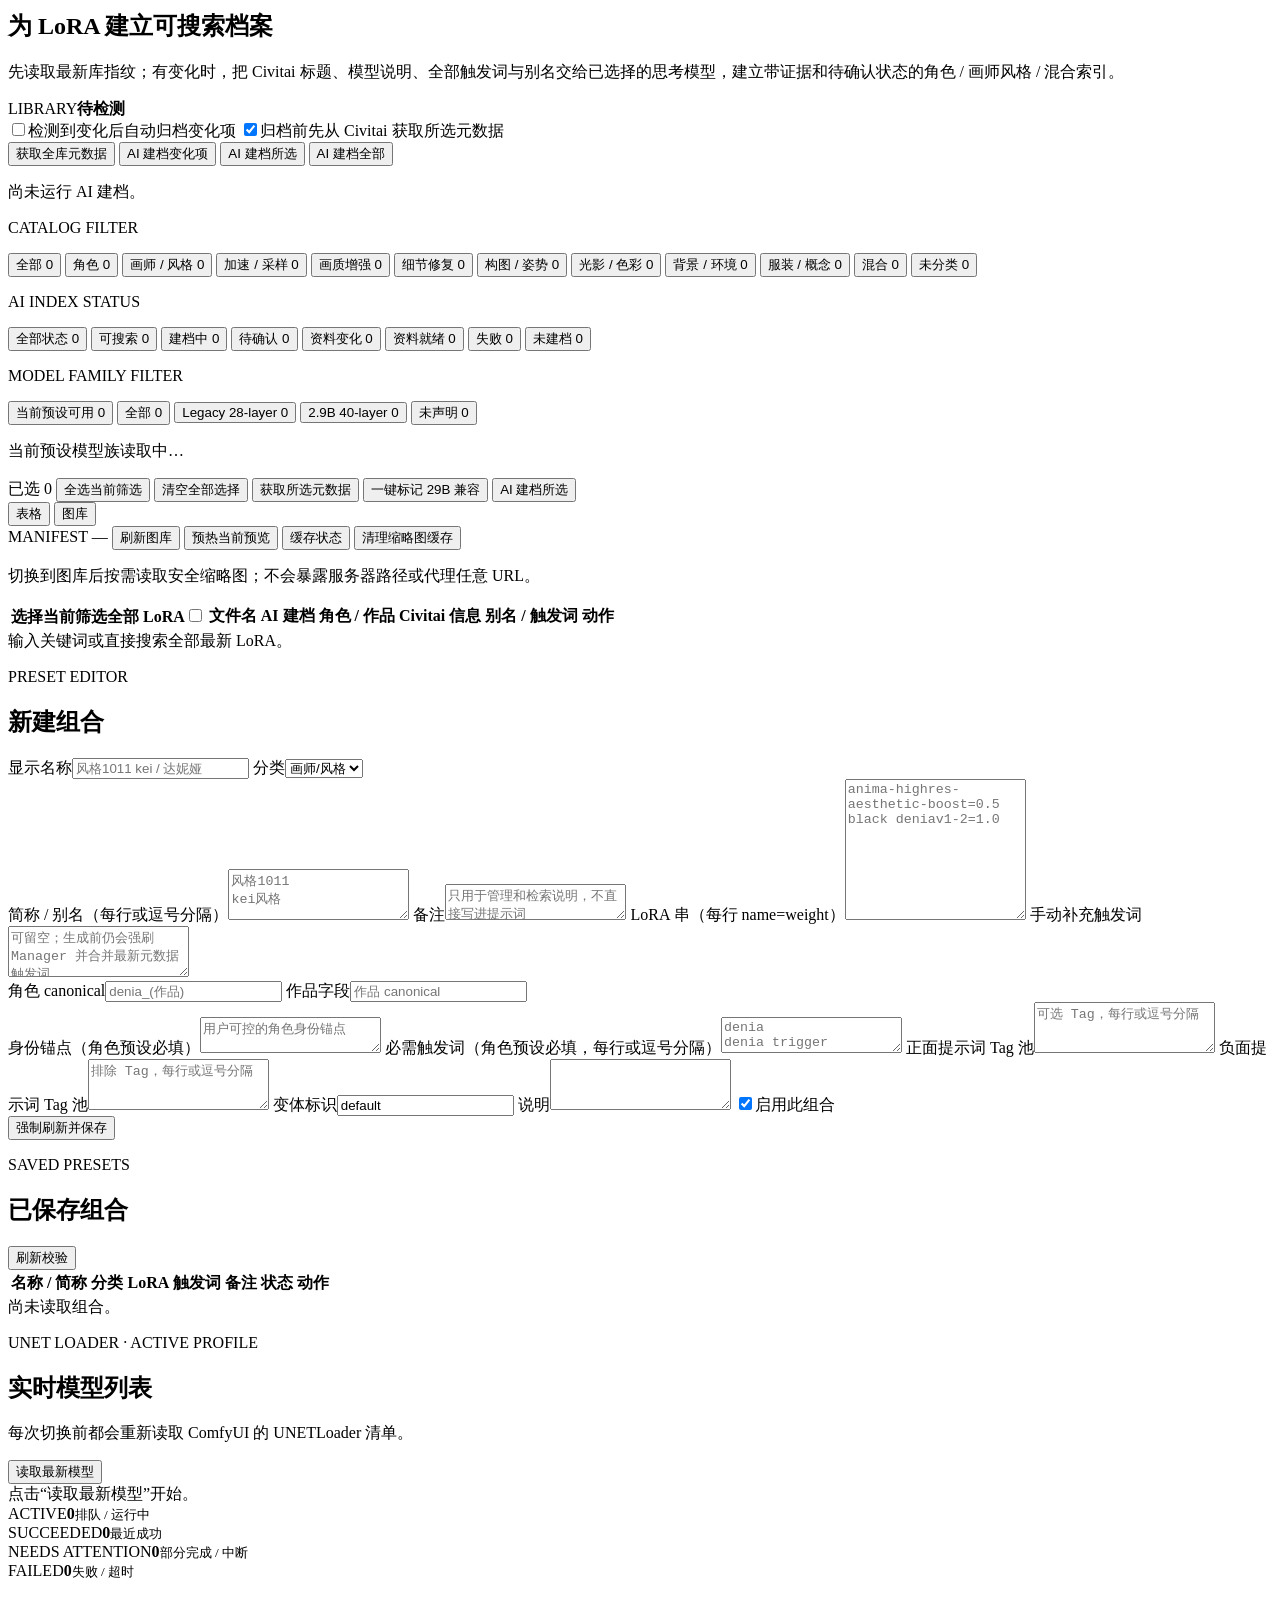
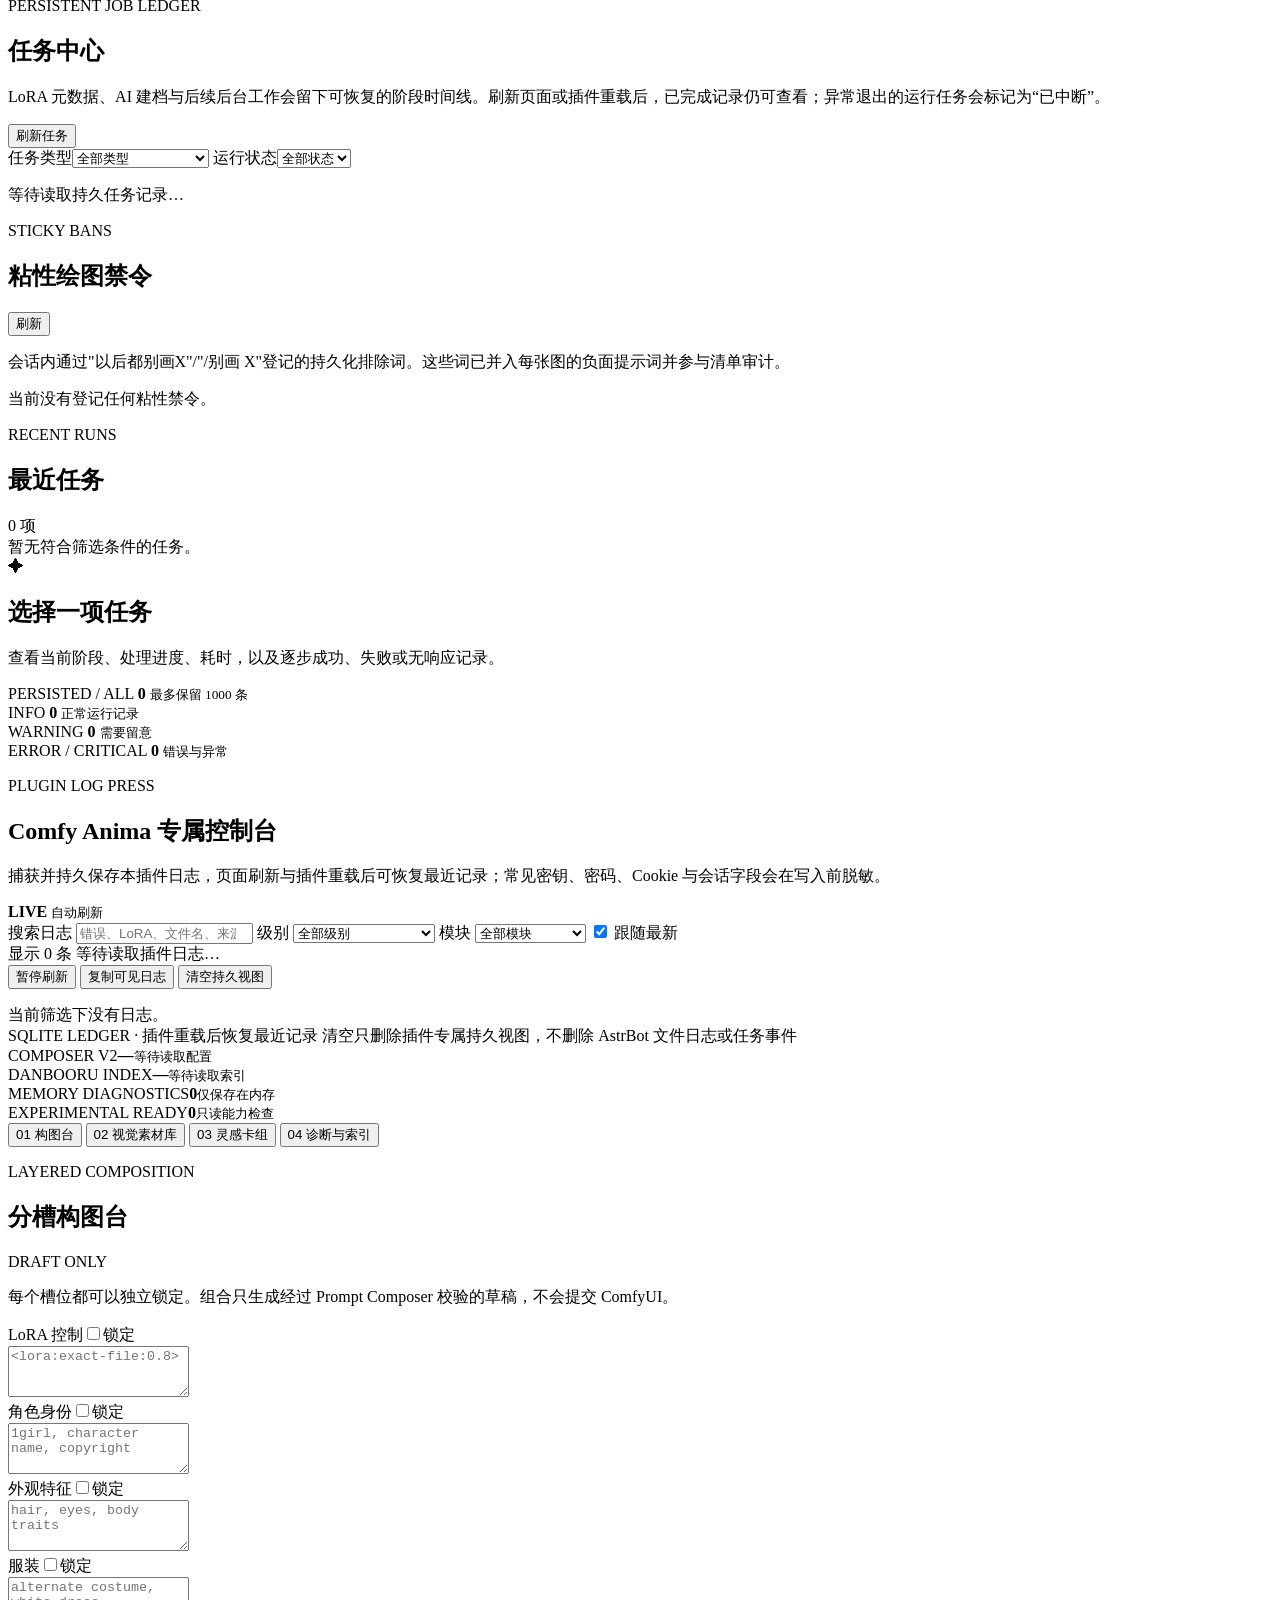
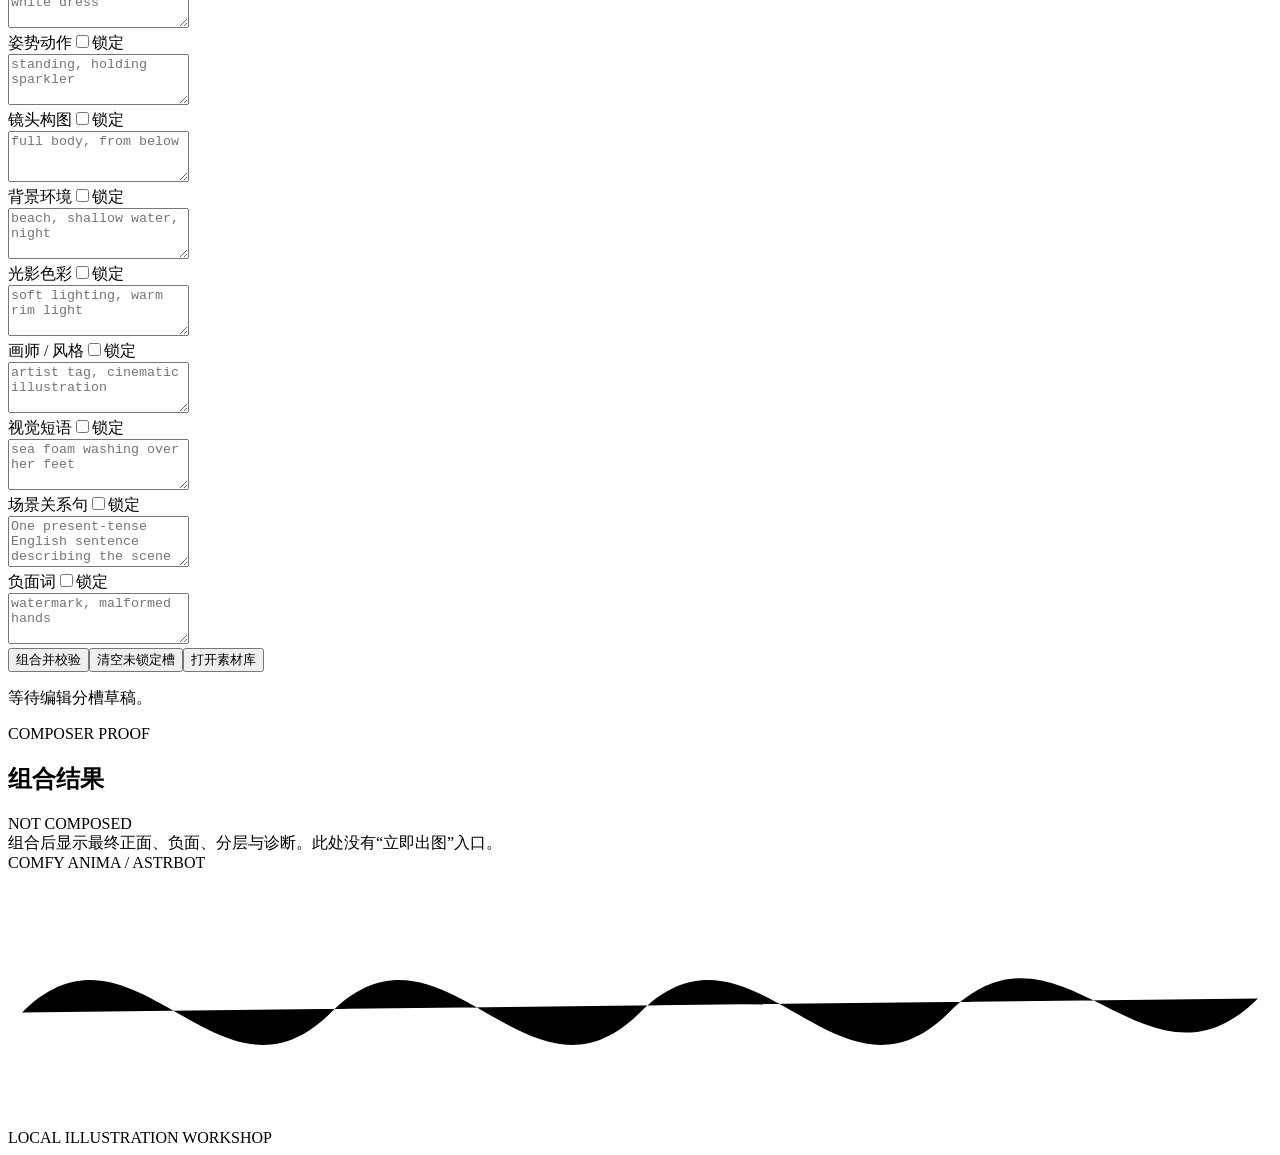
==== commit 5aa1a15b: "feat(build 3.1.444): expose intent_router_probe_plan in the console 3.1.443 wired the switch but it " ====
--- a/web/index.html
+++ b/web/index.html
@@ -361,6 +361,7 @@
                 <label><span>导演 LLM 超时（秒）</span><input name="prompt_llm_timeout" type="number" min="10" max="600" step="10"></label>
                 <label class="toggle"><input name="prompt_llm_fallback" type="checkbox"><span>导演失败时回退为原始提示词</span></label>
                 <label><span>Agent 前路由超时（秒）</span><input name="router_timeout_before_agent" type="number" min="0" max="120" step="1"></label>
+                <label class="toggle"><input name="intent_router_probe_plan" type="checkbox"><span>意图路由使用探针计划（关闭则导演跳过一次资产预检直接出图）</span></label>
                 <div class="span-4 section-divider"><span>行为与调优</span></div>
                 <label><span>每回复最多出图数</span><input name="max_auto_images_per_reply" type="number" min="1" max="8" step="1"></label>
                 <label><span>导演结构化传输</span><select name="structured_director_mode">
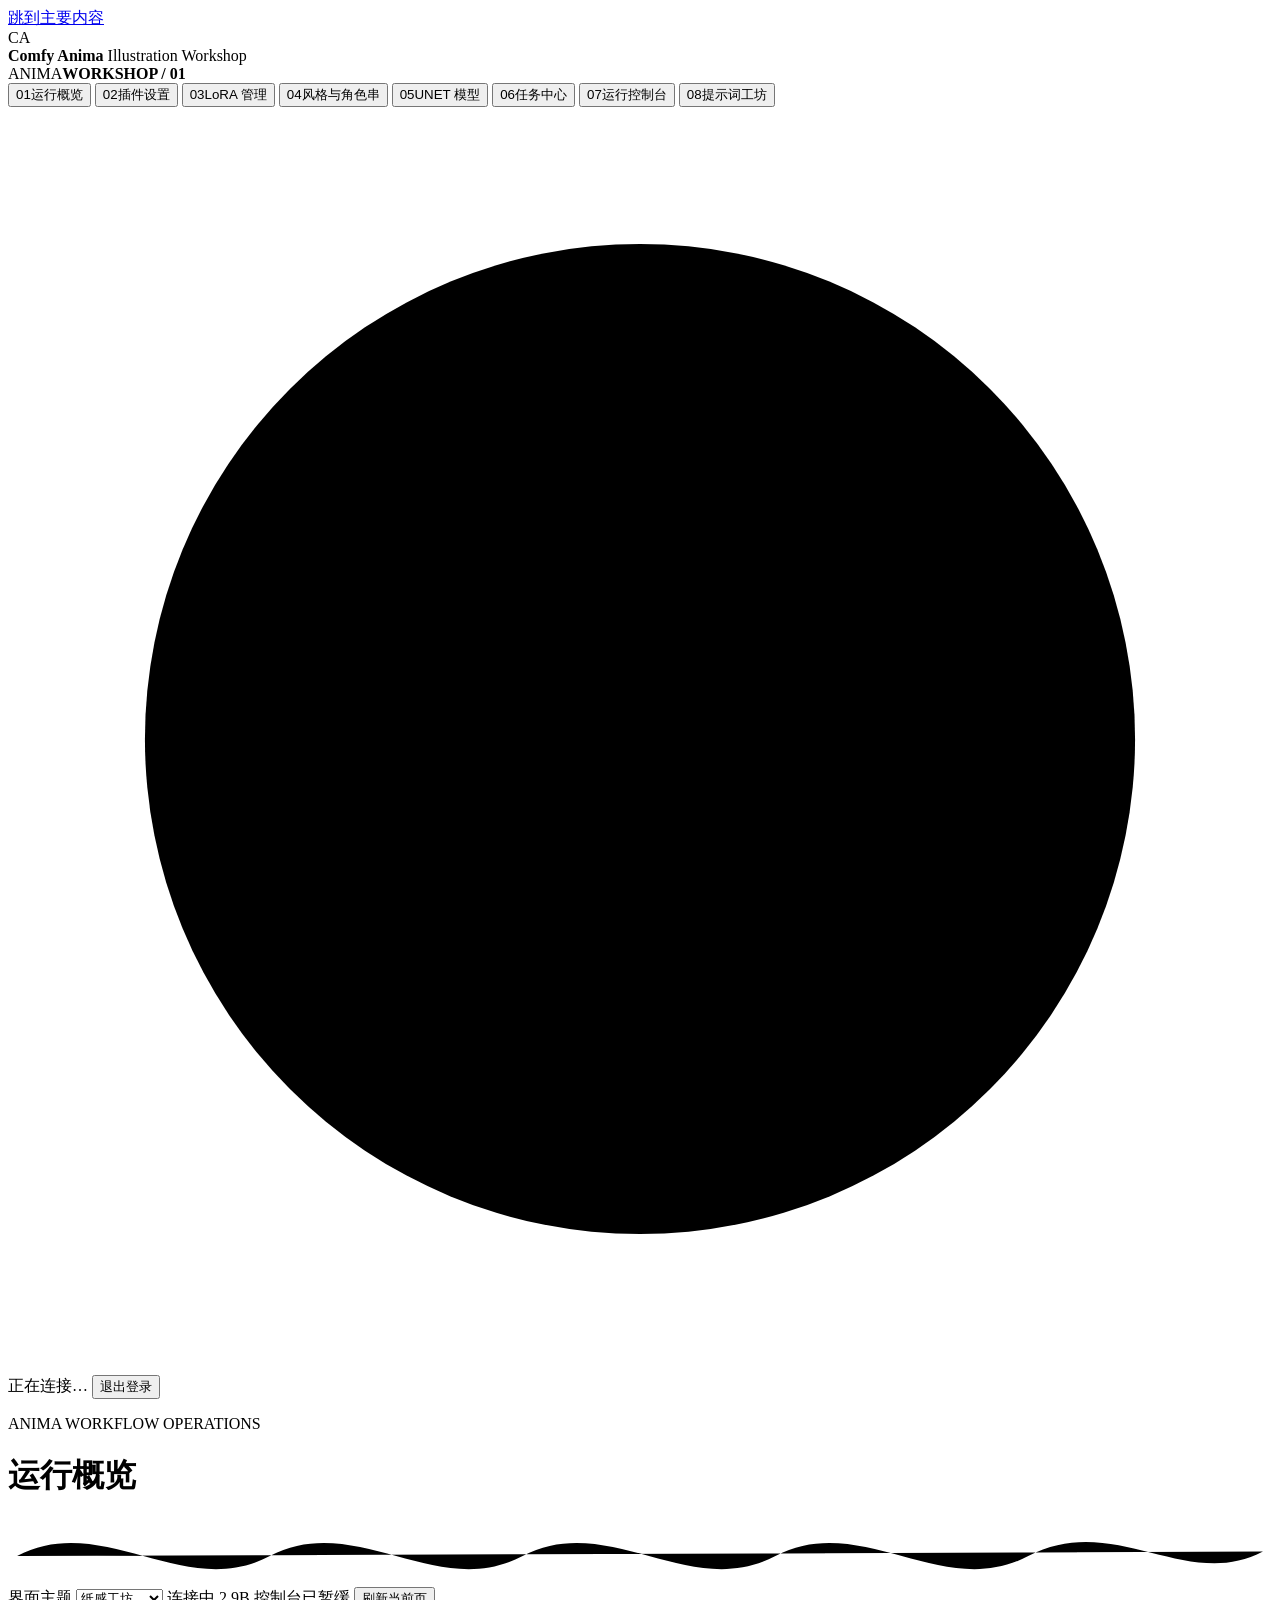
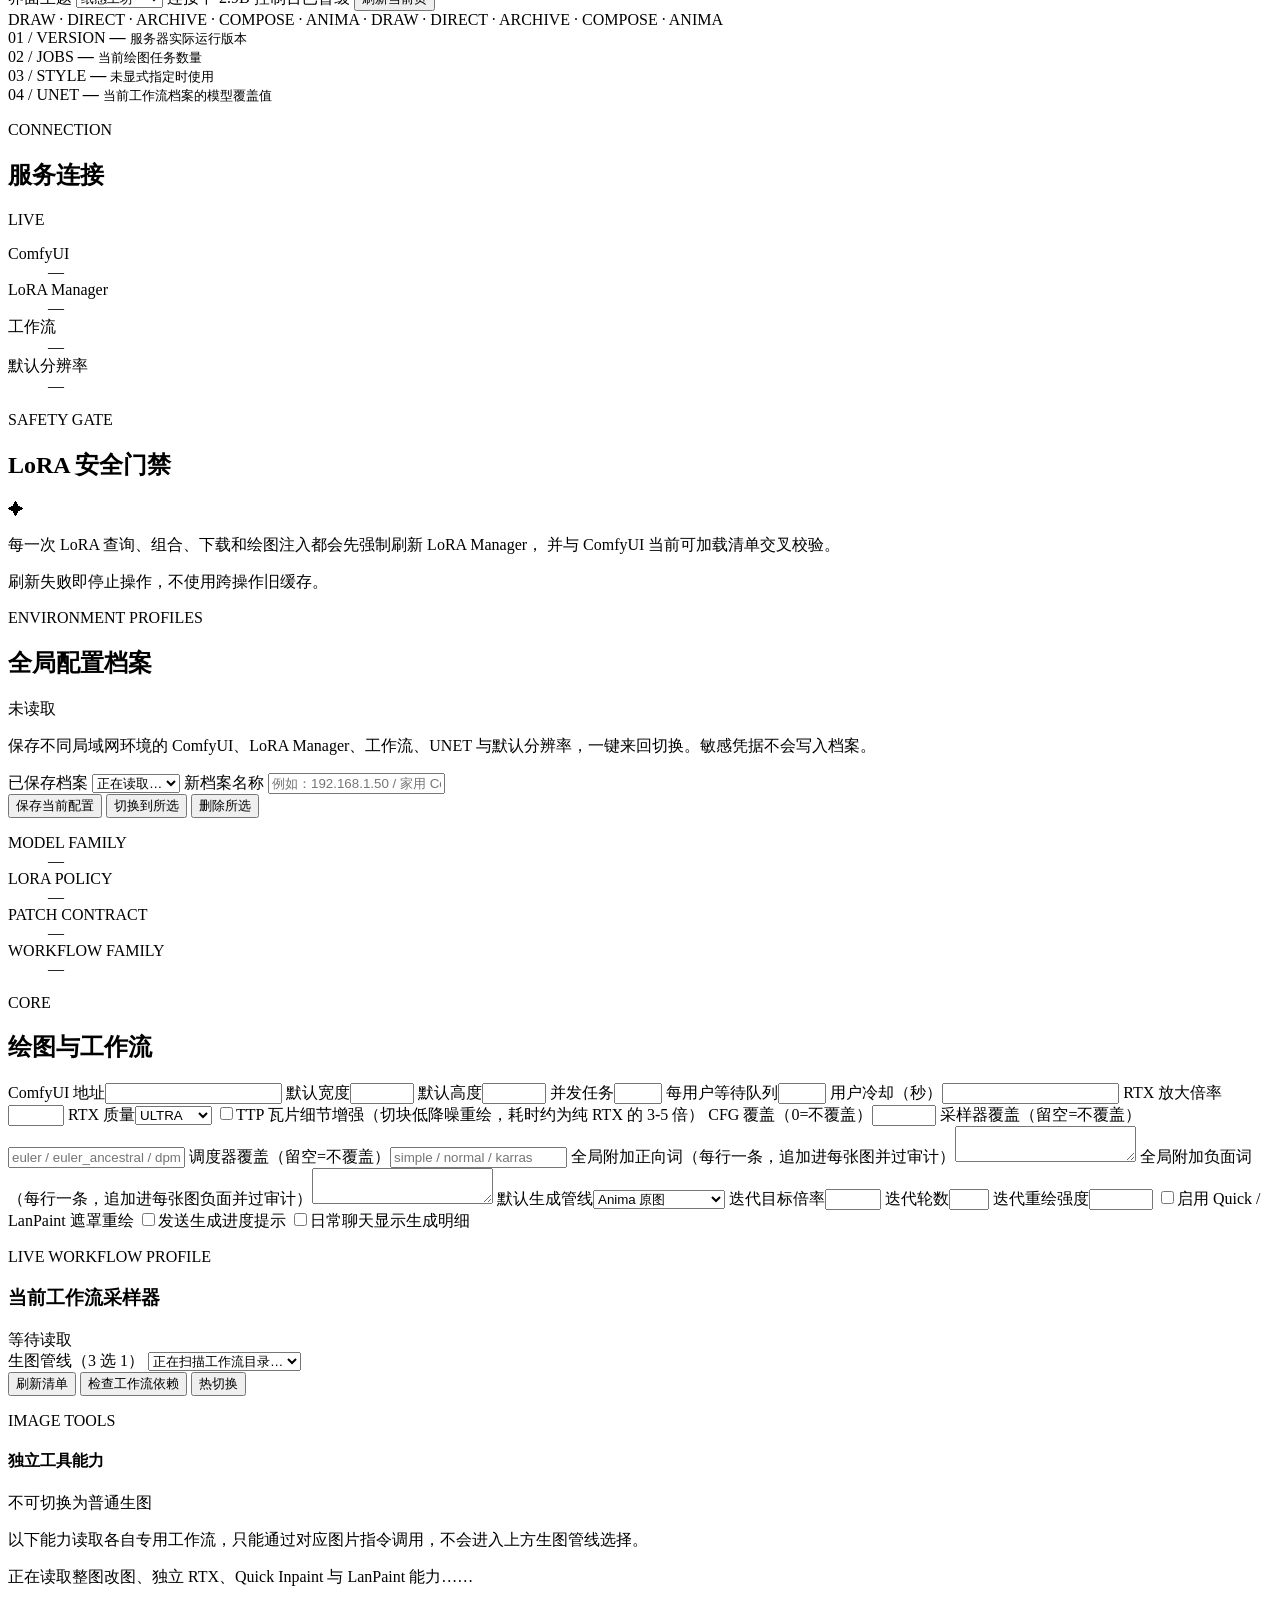
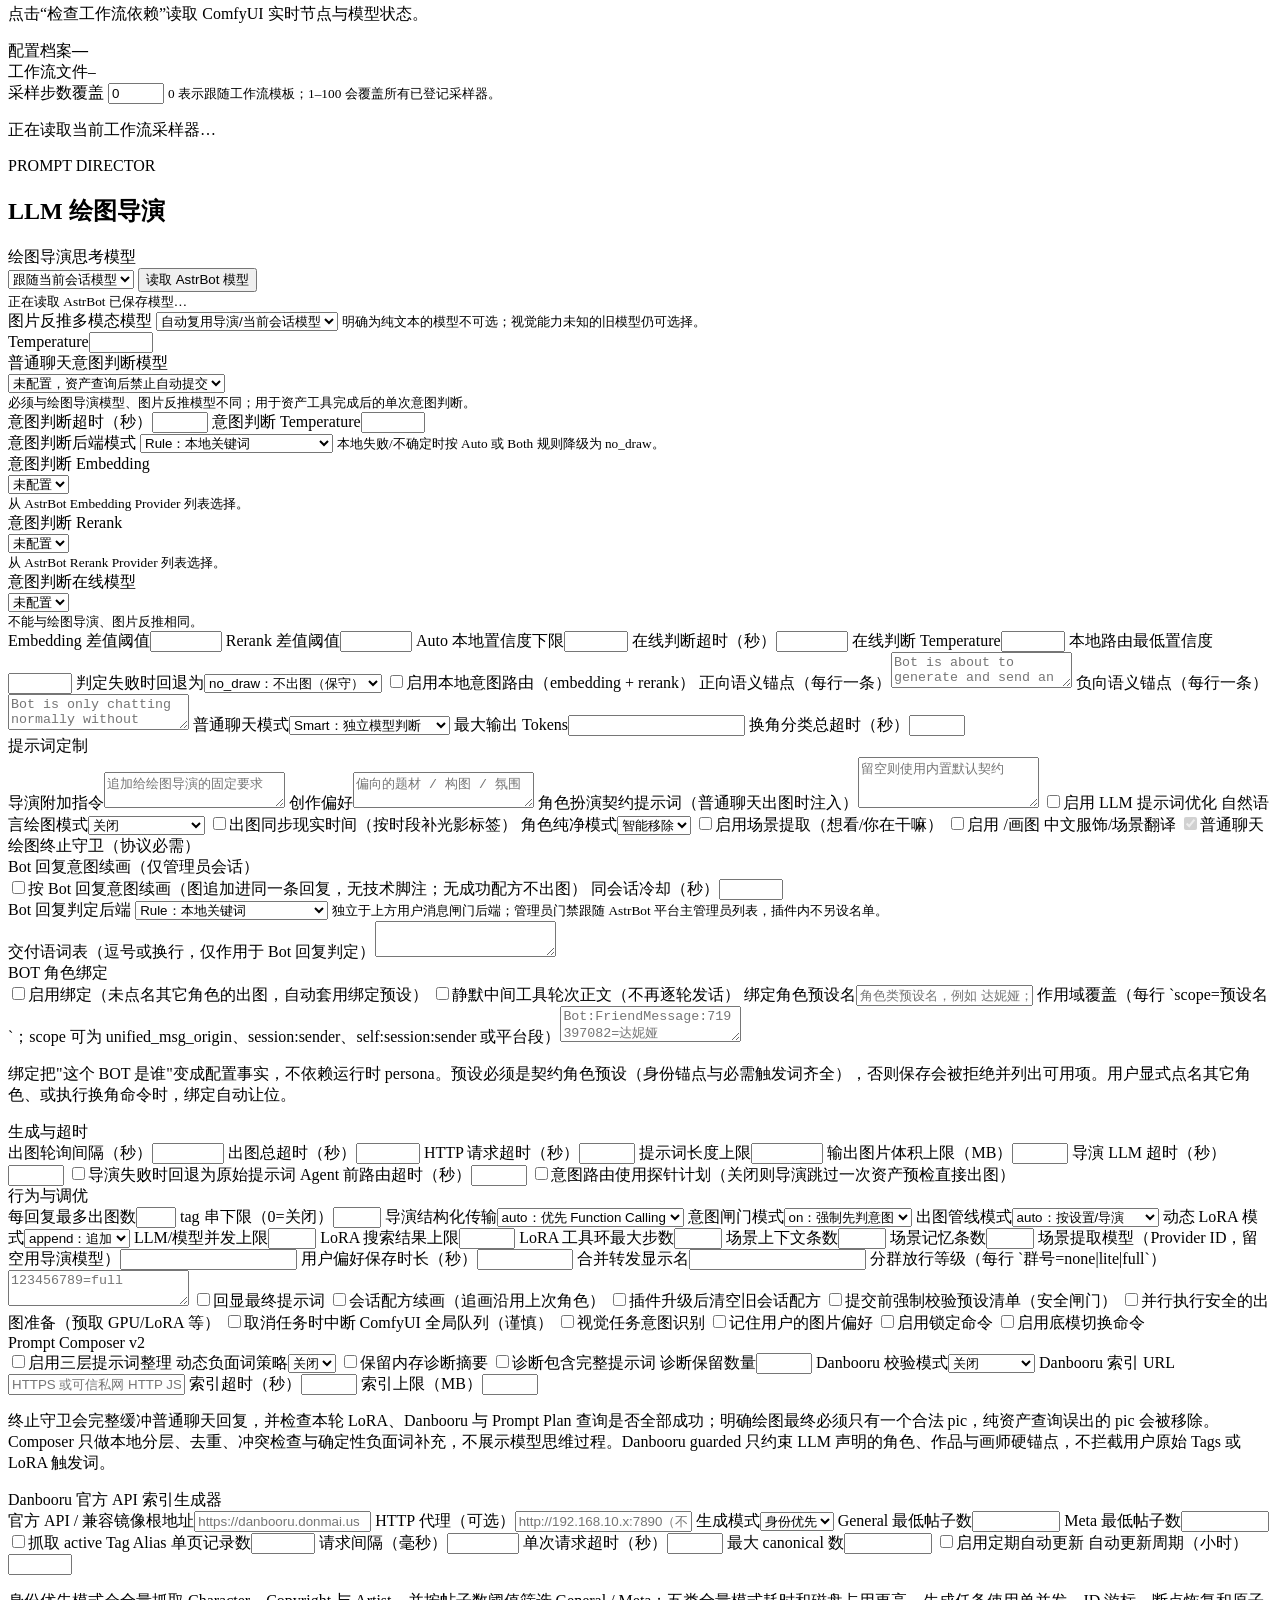
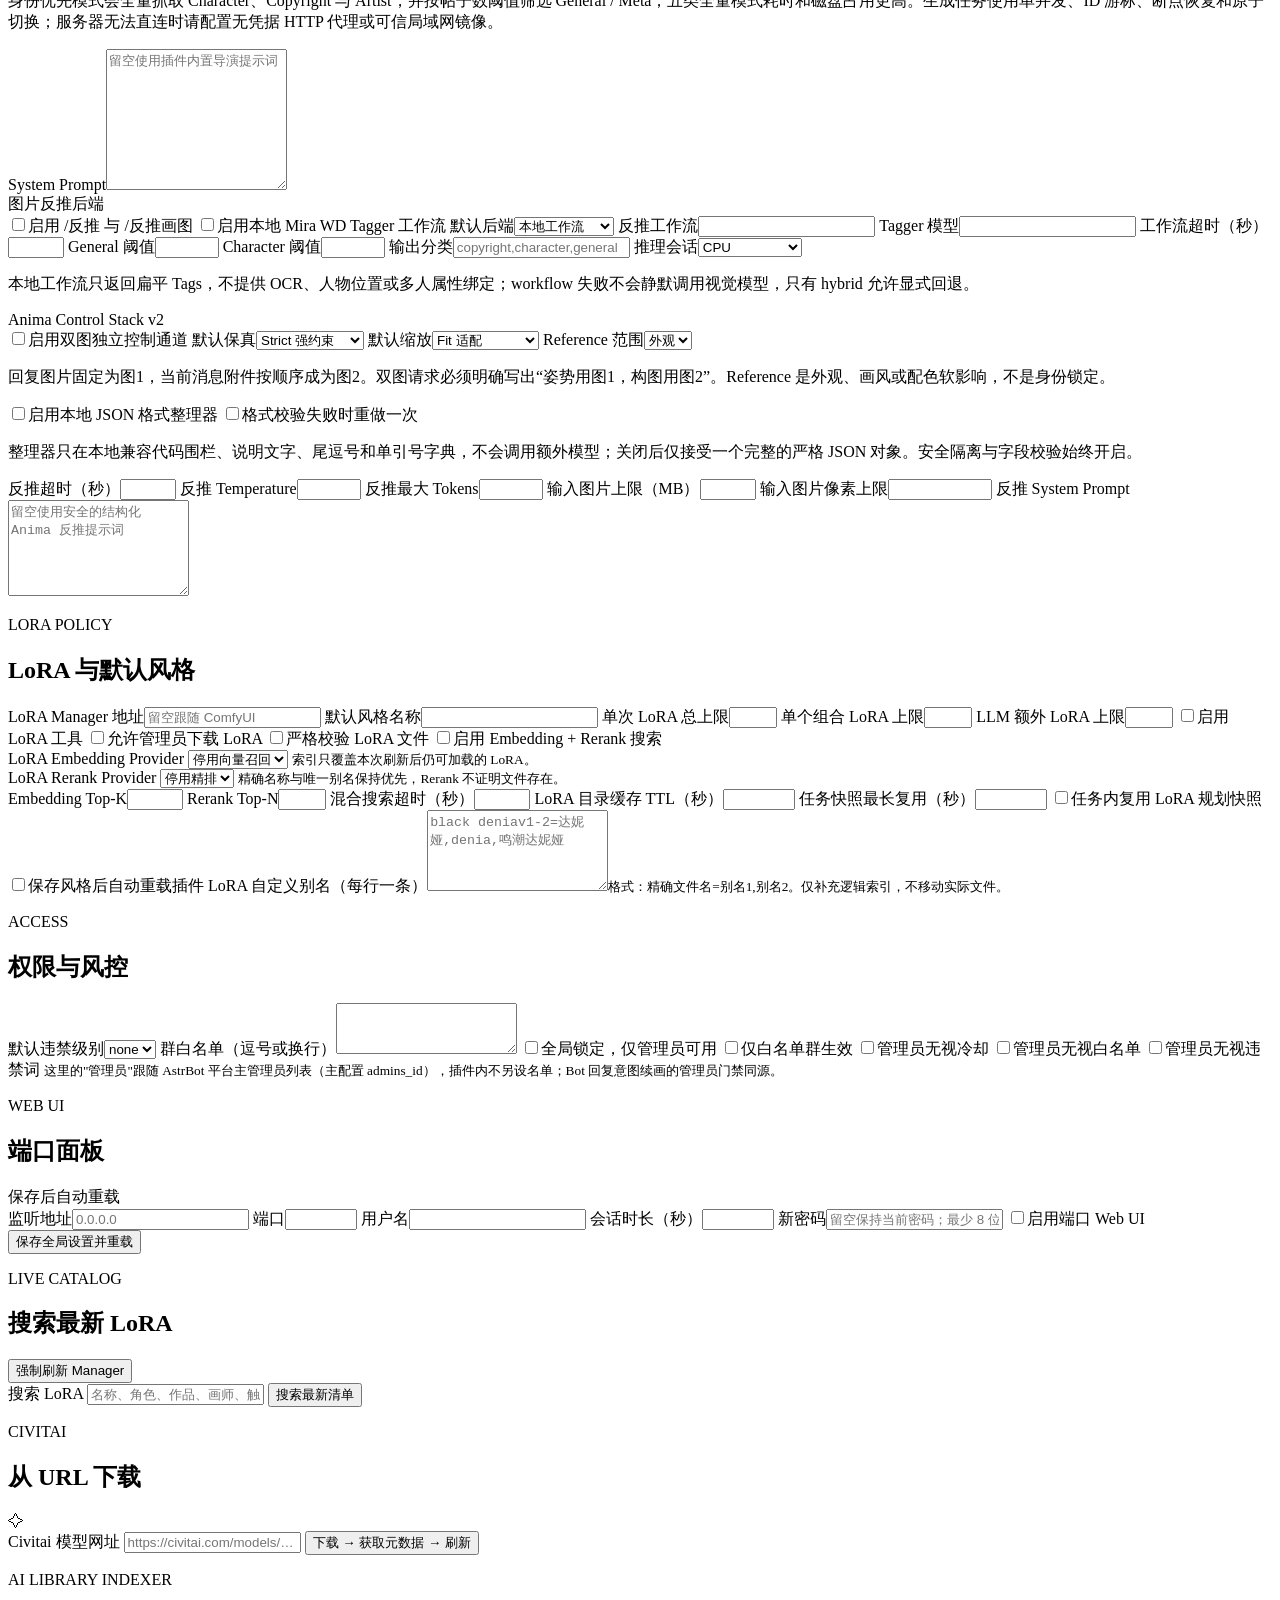
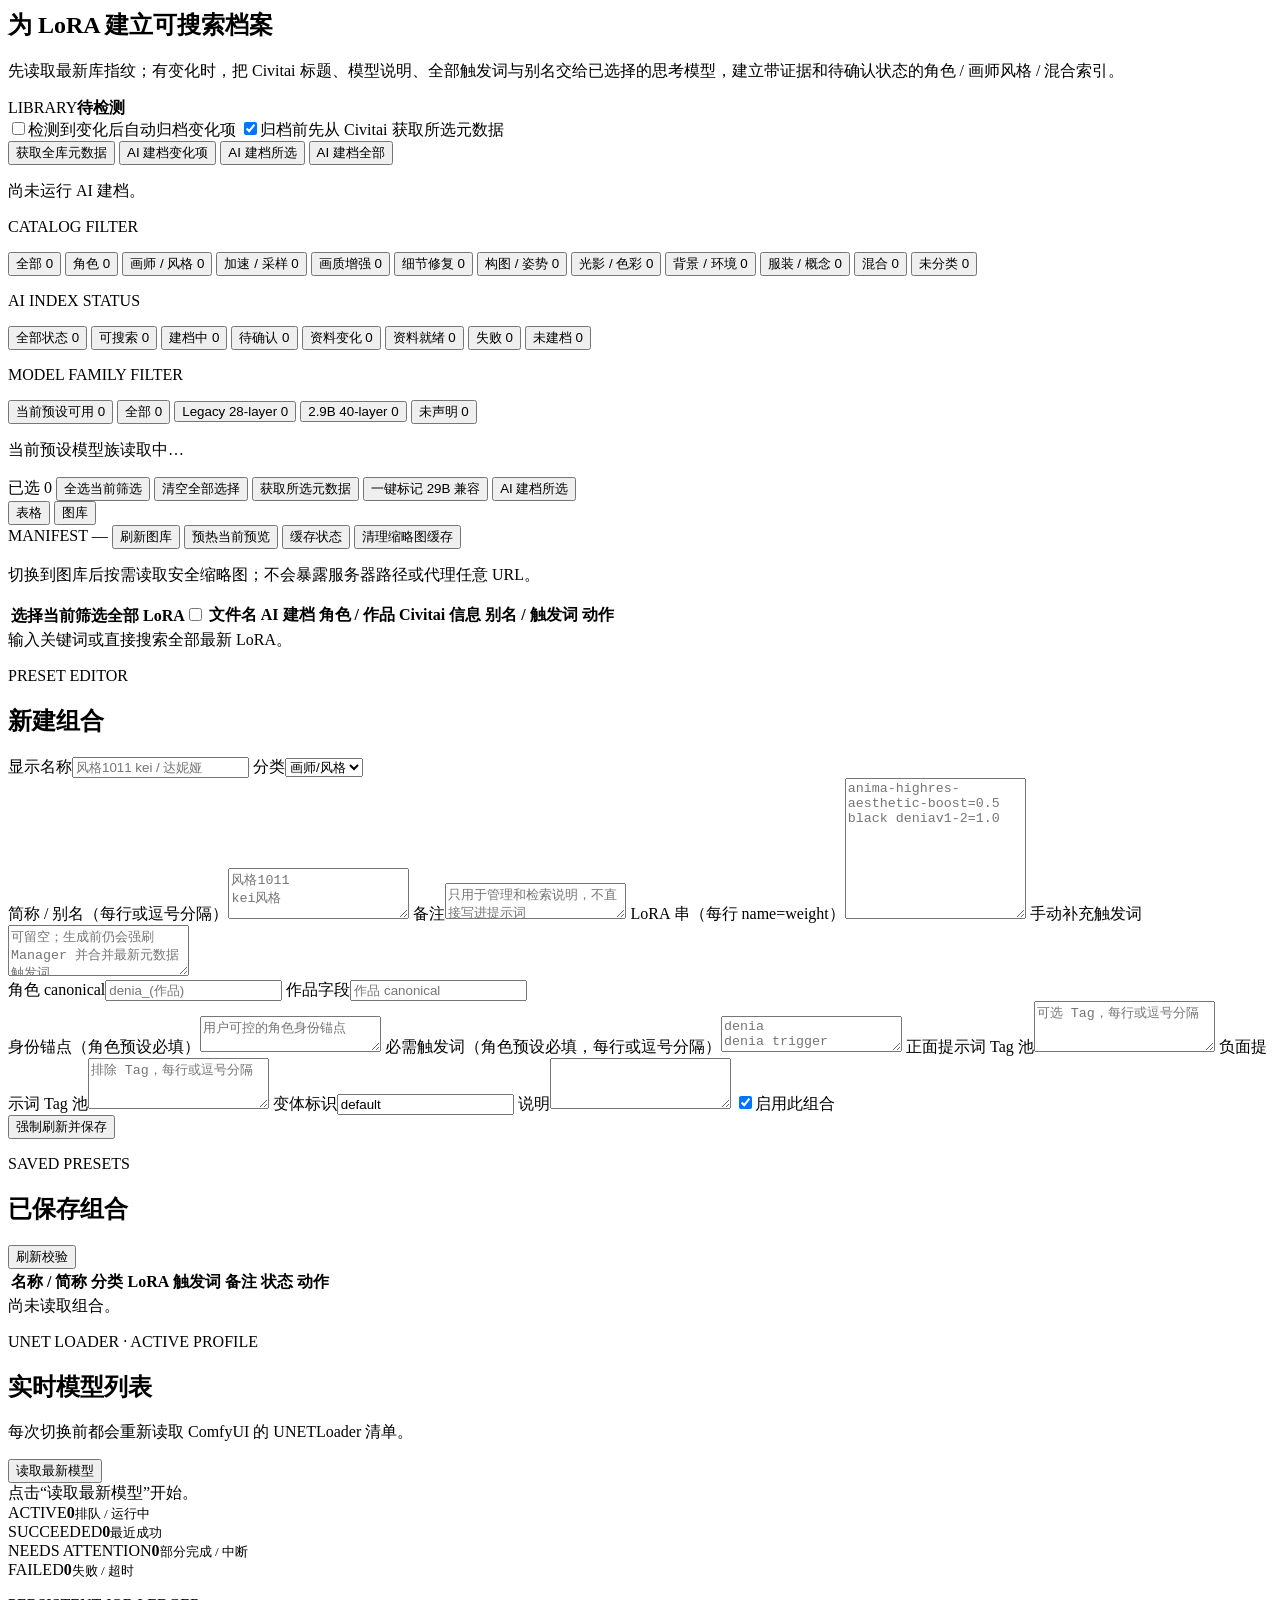
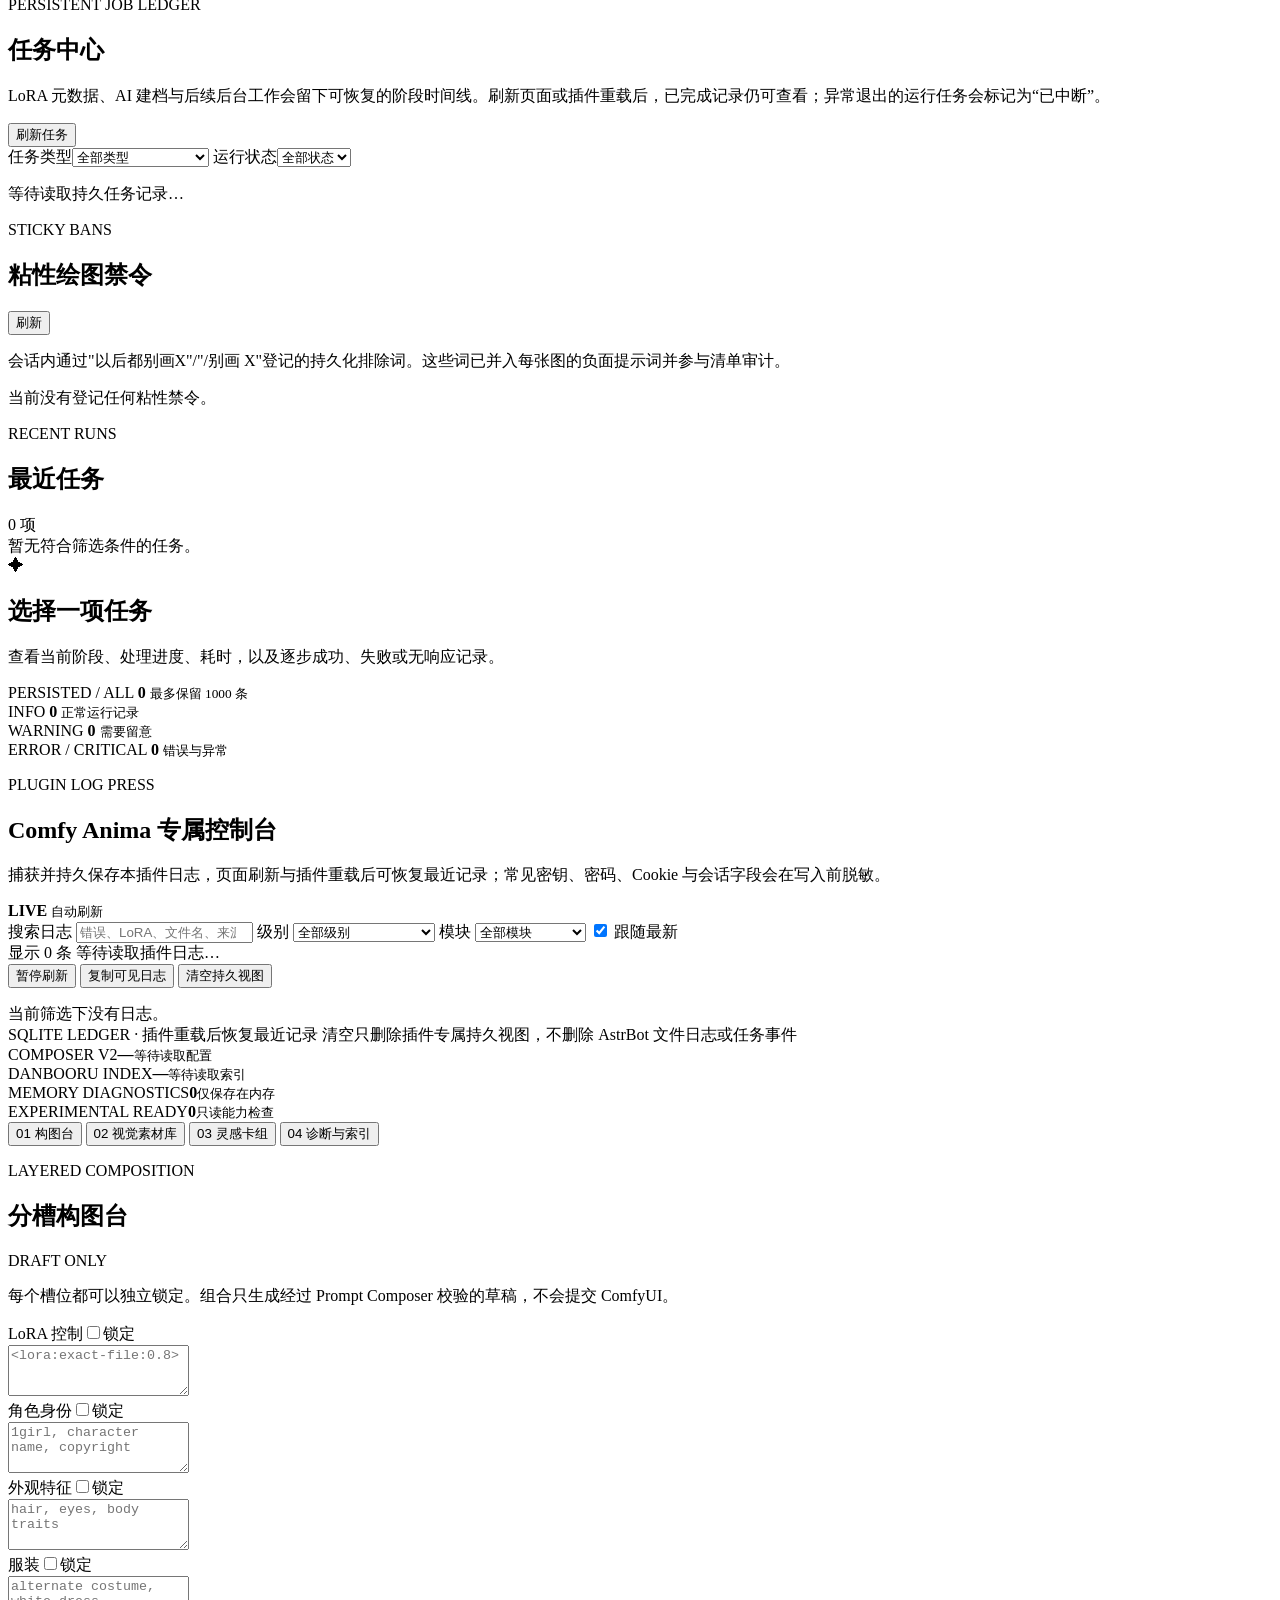
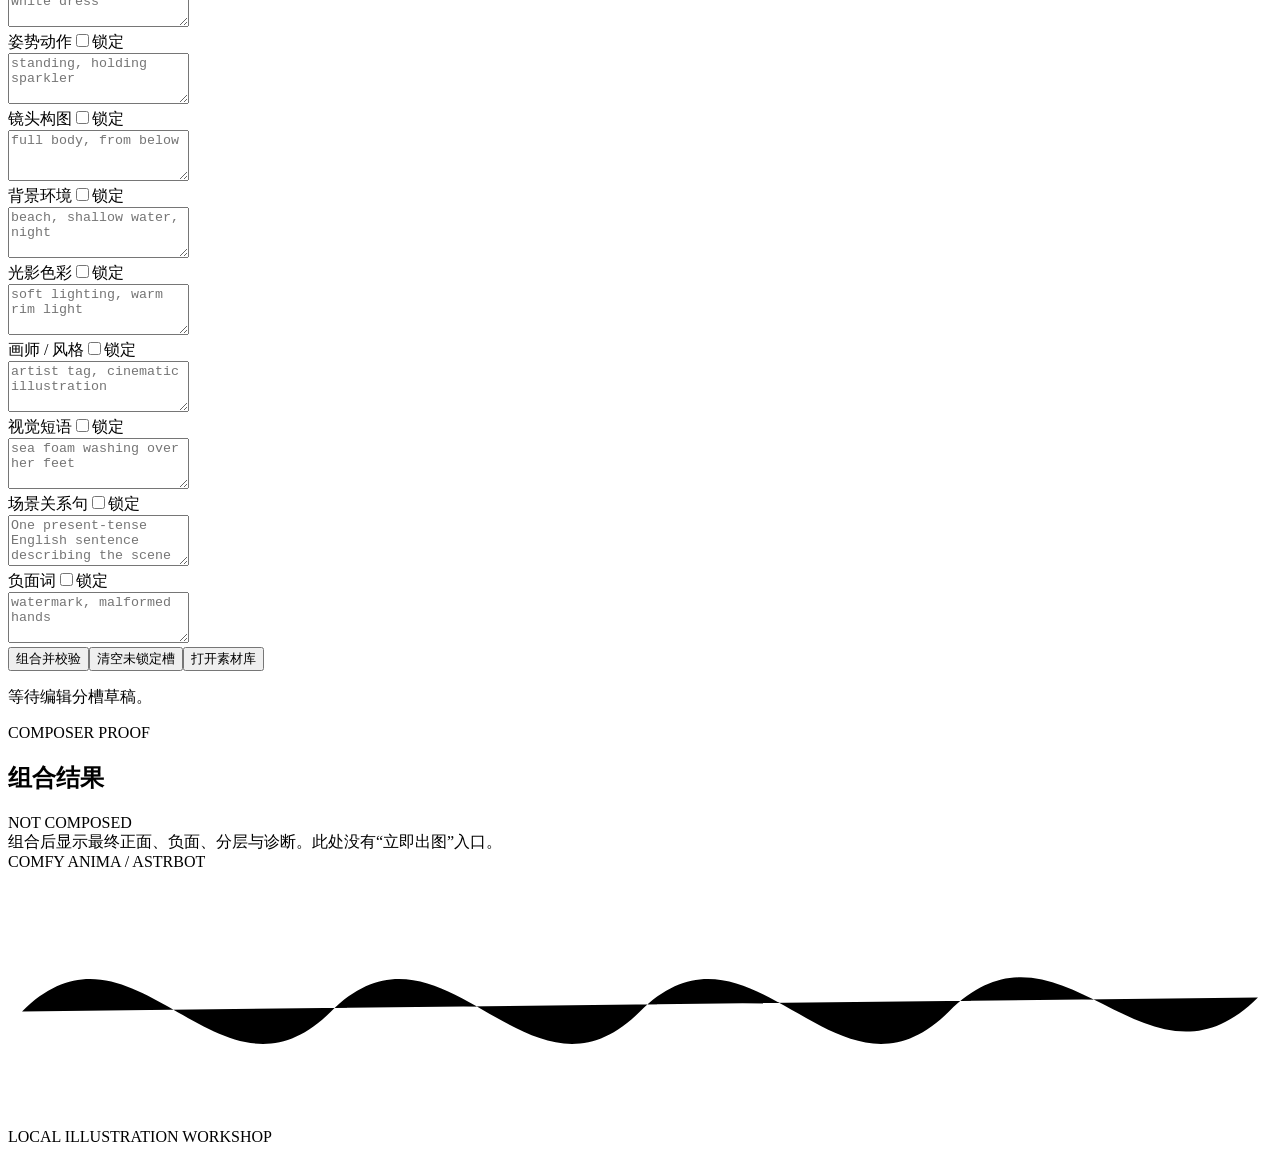
==== commit 23e410e6: "feat(build 3.1.446): tag-string floor, phase 1 (measure and warn only) Measured on 94 draws: prompt_" ====
--- a/web/index.html
+++ b/web/index.html
@@ -66,6 +66,8 @@
                 <option value="workshop">纸感工坊</option>
                 <option value="editorial">铅灰编辑部</option>
                 <option value="night">墨夜控制室</option>
+                <option value="neon">暗色霓虹</option>
+                <option value="console">密集终端</option>
               </select>
             </label>
             <span id="service-state" class="status-pill" role="status">连接中</span>
@@ -364,6 +366,7 @@
                 <label class="toggle"><input name="intent_router_probe_plan" type="checkbox"><span>意图路由使用探针计划（关闭则导演跳过一次资产预检直接出图）</span></label>
                 <div class="span-4 section-divider"><span>行为与调优</span></div>
                 <label><span>每回复最多出图数</span><input name="max_auto_images_per_reply" type="number" min="1" max="8" step="1"></label>
+                <label><span>tag 串下限（0=关闭）</span><input name="min_prompt_tags" type="number" min="0" max="60" step="1"></label>
                 <label><span>导演结构化传输</span><select name="structured_director_mode">
                   <option value="auto">auto：优先 Function Calling</option>
                   <option value="function_call">function_call：严格模式</option>
